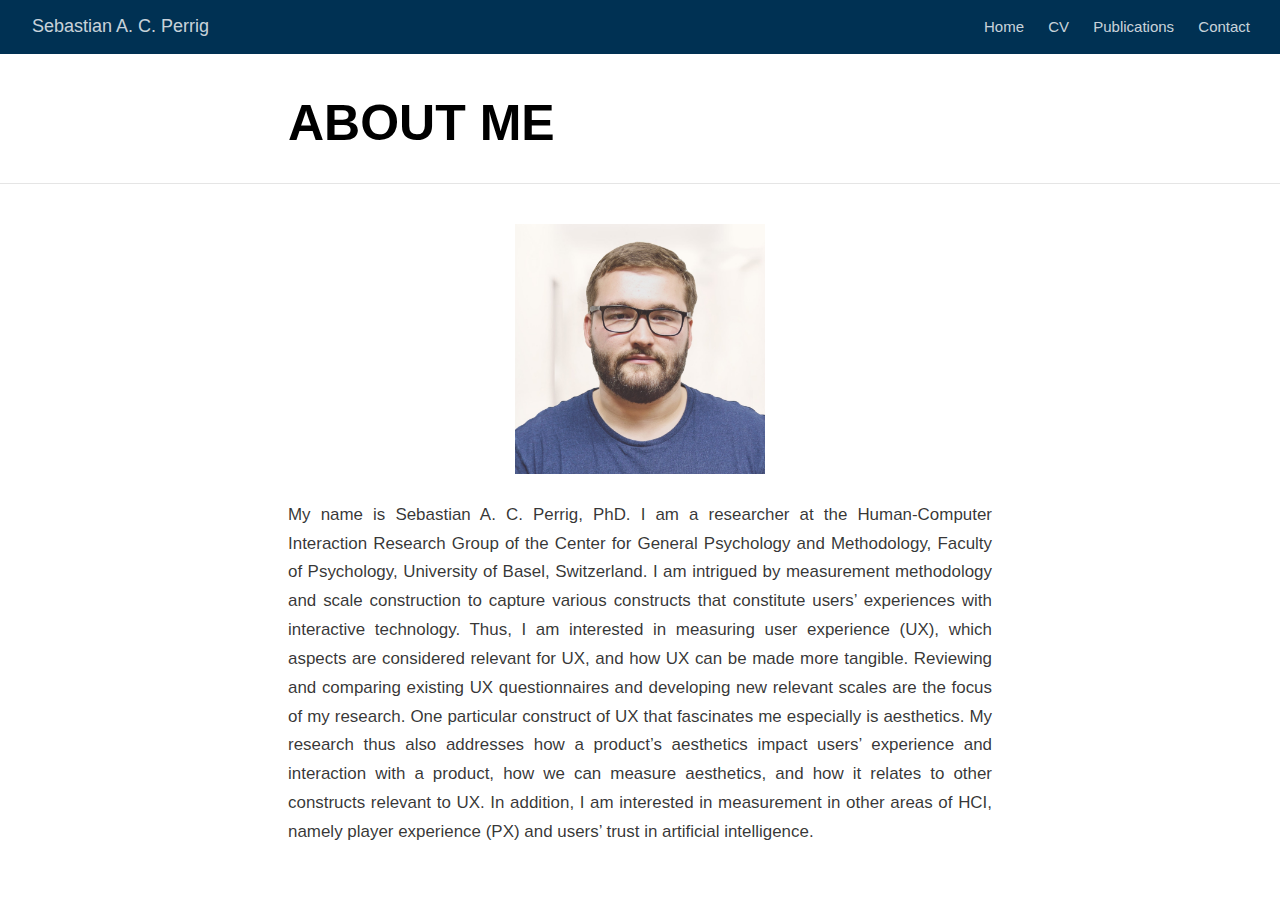
==== docs/index.html @ 0f1a35c9 "updating degree" ====
<!DOCTYPE html>

<html xmlns="http://www.w3.org/1999/xhtml" lang="" xml:lang="">

<head>
  <meta charset="utf-8"/>
  <meta name="viewport" content="width=device-width, initial-scale=1"/>
  <meta http-equiv="X-UA-Compatible" content="IE=Edge,chrome=1"/>
  <meta name="generator" content="distill" />

  <style type="text/css">
  /* Hide doc at startup (prevent jankiness while JS renders/transforms) */
  body {
    visibility: hidden;
  }
  </style>

 <!--radix_placeholder_import_source-->
 <!--/radix_placeholder_import_source-->

<style type="text/css">code{white-space: pre;}</style>
<style type="text/css" data-origin="pandoc">
pre > code.sourceCode { white-space: pre; position: relative; }
pre > code.sourceCode > span { display: inline-block; line-height: 1.25; }
pre > code.sourceCode > span:empty { height: 1.2em; }
.sourceCode { overflow: visible; }
code.sourceCode > span { color: inherit; text-decoration: inherit; }
div.sourceCode { margin: 1em 0; }
pre.sourceCode { margin: 0; }
@media screen {
div.sourceCode { overflow: auto; }
}
@media print {
pre > code.sourceCode { white-space: pre-wrap; }
pre > code.sourceCode > span { text-indent: -5em; padding-left: 5em; }
}
pre.numberSource code
  { counter-reset: source-line 0; }
pre.numberSource code > span
  { position: relative; left: -4em; counter-increment: source-line; }
pre.numberSource code > span > a:first-child::before
  { content: counter(source-line);
    position: relative; left: -1em; text-align: right; vertical-align: baseline;
    border: none; display: inline-block;
    -webkit-touch-callout: none; -webkit-user-select: none;
    -khtml-user-select: none; -moz-user-select: none;
    -ms-user-select: none; user-select: none;
    padding: 0 4px; width: 4em;
    color: #aaaaaa;
  }
pre.numberSource { margin-left: 3em; border-left: 1px solid #aaaaaa;  padding-left: 4px; }
div.sourceCode
  { color: #00769e; background-color: #f1f3f5; }
@media screen {
pre > code.sourceCode > span > a:first-child::before { text-decoration: underline; }
}
code span { color: #00769e; } /* Normal */
code span.al { color: #ad0000; } /* Alert */
code span.an { color: #5e5e5e; } /* Annotation */
code span.at { color: #657422; } /* Attribute */
code span.bn { color: #ad0000; } /* BaseN */
code span.bu { } /* BuiltIn */
code span.cf { color: #00769e; } /* ControlFlow */
code span.ch { color: #20794d; } /* Char */
code span.cn { color: #8f5902; } /* Constant */
code span.co { color: #5e5e5e; } /* Comment */
code span.cv { color: #5e5e5e; font-style: italic; } /* CommentVar */
code span.do { color: #5e5e5e; font-style: italic; } /* Documentation */
code span.dt { color: #ad0000; } /* DataType */
code span.dv { color: #ad0000; } /* DecVal */
code span.er { color: #ad0000; } /* Error */
code span.ex { } /* Extension */
code span.fl { color: #ad0000; } /* Float */
code span.fu { color: #4758ab; } /* Function */
code span.im { } /* Import */
code span.in { color: #5e5e5e; } /* Information */
code span.kw { color: #00769e; } /* Keyword */
code span.op { color: #5e5e5e; } /* Operator */
code span.ot { color: #00769e; } /* Other */
code span.pp { color: #ad0000; } /* Preprocessor */
code span.sc { color: #5e5e5e; } /* SpecialChar */
code span.ss { color: #20794d; } /* SpecialString */
code span.st { color: #20794d; } /* String */
code span.va { color: #111111; } /* Variable */
code span.vs { color: #20794d; } /* VerbatimString */
code span.wa { color: #5e5e5e; font-style: italic; } /* Warning */
</style>


  <!--radix_placeholder_meta_tags-->
  <title>Sebastian A. C. Perrig: ABOUT ME</title>




  <!--  https://developers.facebook.com/docs/sharing/webmasters#markup -->
  <meta property="og:title" content="Sebastian A. C. Perrig: ABOUT ME"/>
  <meta property="og:type" content="article"/>
  <meta property="og:locale" content="en_US"/>
  <meta property="og:site_name" content="Sebastian A. C. Perrig"/>

  <!--  https://dev.twitter.com/cards/types/summary -->
  <meta property="twitter:card" content="summary"/>
  <meta property="twitter:title" content="Sebastian A. C. Perrig: ABOUT ME"/>

  <!--/radix_placeholder_meta_tags-->
  <!--radix_placeholder_rmarkdown_metadata-->

  <script type="text/json" id="radix-rmarkdown-metadata">
  {"type":"list","attributes":{"names":{"type":"character","attributes":{},"value":["title","description","site"]}},"value":[{"type":"character","attributes":{},"value":["ABOUT ME"]},{"type":"NULL"},{"type":"character","attributes":{},"value":["distill::distill_website"]}]}
  </script>
  <!--/radix_placeholder_rmarkdown_metadata-->
  <!--radix_placeholder_navigation_in_header-->
  <meta name="distill:offset" content=""/>

  <script type="application/javascript">

    window.headroom_prevent_pin = false;

    window.document.addEventListener("DOMContentLoaded", function (event) {

      // initialize headroom for banner
      var header = $('header').get(0);
      var headerHeight = header.offsetHeight;
      var headroom = new Headroom(header, {
        tolerance: 5,
        onPin : function() {
          if (window.headroom_prevent_pin) {
            window.headroom_prevent_pin = false;
            headroom.unpin();
          }
        }
      });
      headroom.init();
      if(window.location.hash)
        headroom.unpin();
      $(header).addClass('headroom--transition');

      // offset scroll location for banner on hash change
      // (see: https://github.com/WickyNilliams/headroom.js/issues/38)
      window.addEventListener("hashchange", function(event) {
        window.scrollTo(0, window.pageYOffset - (headerHeight + 25));
      });

      // responsive menu
      $('.distill-site-header').each(function(i, val) {
        var topnav = $(this);
        var toggle = topnav.find('.nav-toggle');
        toggle.on('click', function() {
          topnav.toggleClass('responsive');
        });
      });

      // nav dropdowns
      $('.nav-dropbtn').click(function(e) {
        $(this).next('.nav-dropdown-content').toggleClass('nav-dropdown-active');
        $(this).parent().siblings('.nav-dropdown')
           .children('.nav-dropdown-content').removeClass('nav-dropdown-active');
      });
      $("body").click(function(e){
        $('.nav-dropdown-content').removeClass('nav-dropdown-active');
      });
      $(".nav-dropdown").click(function(e){
        e.stopPropagation();
      });
    });
  </script>

  <style type="text/css">

  /* Theme (user-documented overrideables for nav appearance) */

  .distill-site-nav {
    color: rgba(255, 255, 255, 0.8);
    background-color: #0F2E3D;
    font-size: 15px;
    font-weight: 300;
  }

  .distill-site-nav a {
    color: inherit;
    text-decoration: none;
  }

  .distill-site-nav a:hover {
    color: white;
  }

  @media print {
    .distill-site-nav {
      display: none;
    }
  }

  .distill-site-header {

  }

  .distill-site-footer {

  }


  /* Site Header */

  .distill-site-header {
    width: 100%;
    box-sizing: border-box;
    z-index: 3;
  }

  .distill-site-header .nav-left {
    display: inline-block;
    margin-left: 8px;
  }

  @media screen and (max-width: 768px) {
    .distill-site-header .nav-left {
      margin-left: 0;
    }
  }


  .distill-site-header .nav-right {
    float: right;
    margin-right: 8px;
  }

  .distill-site-header a,
  .distill-site-header .title {
    display: inline-block;
    text-align: center;
    padding: 14px 10px 14px 10px;
  }

  .distill-site-header .title {
    font-size: 18px;
    min-width: 150px;
  }

  .distill-site-header .logo {
    padding: 0;
  }

  .distill-site-header .logo img {
    display: none;
    max-height: 20px;
    width: auto;
    margin-bottom: -4px;
  }

  .distill-site-header .nav-image img {
    max-height: 18px;
    width: auto;
    display: inline-block;
    margin-bottom: -3px;
  }



  @media screen and (min-width: 1000px) {
    .distill-site-header .logo img {
      display: inline-block;
    }
    .distill-site-header .nav-left {
      margin-left: 20px;
    }
    .distill-site-header .nav-right {
      margin-right: 20px;
    }
    .distill-site-header .title {
      padding-left: 12px;
    }
  }


  .distill-site-header .nav-toggle {
    display: none;
  }

  .nav-dropdown {
    display: inline-block;
    position: relative;
  }

  .nav-dropdown .nav-dropbtn {
    border: none;
    outline: none;
    color: rgba(255, 255, 255, 0.8);
    padding: 16px 10px;
    background-color: transparent;
    font-family: inherit;
    font-size: inherit;
    font-weight: inherit;
    margin: 0;
    margin-top: 1px;
    z-index: 2;
  }

  .nav-dropdown-content {
    display: none;
    position: absolute;
    background-color: white;
    min-width: 200px;
    border: 1px solid rgba(0,0,0,0.15);
    border-radius: 4px;
    box-shadow: 0px 8px 16px 0px rgba(0,0,0,0.1);
    z-index: 1;
    margin-top: 2px;
    white-space: nowrap;
    padding-top: 4px;
    padding-bottom: 4px;
  }

  .nav-dropdown-content hr {
    margin-top: 4px;
    margin-bottom: 4px;
    border: none;
    border-bottom: 1px solid rgba(0, 0, 0, 0.1);
  }

  .nav-dropdown-active {
    display: block;
  }

  .nav-dropdown-content a, .nav-dropdown-content .nav-dropdown-header {
    color: black;
    padding: 6px 24px;
    text-decoration: none;
    display: block;
    text-align: left;
  }

  .nav-dropdown-content .nav-dropdown-header {
    display: block;
    padding: 5px 24px;
    padding-bottom: 0;
    text-transform: uppercase;
    font-size: 14px;
    color: #999999;
    white-space: nowrap;
  }

  .nav-dropdown:hover .nav-dropbtn {
    color: white;
  }

  .nav-dropdown-content a:hover {
    background-color: #ddd;
    color: black;
  }

  .nav-right .nav-dropdown-content {
    margin-left: -45%;
    right: 0;
  }

  @media screen and (max-width: 768px) {
    .distill-site-header a, .distill-site-header .nav-dropdown  {display: none;}
    .distill-site-header a.nav-toggle {
      float: right;
      display: block;
    }
    .distill-site-header .title {
      margin-left: 0;
    }
    .distill-site-header .nav-right {
      margin-right: 0;
    }
    .distill-site-header {
      overflow: hidden;
    }
    .nav-right .nav-dropdown-content {
      margin-left: 0;
    }
  }


  @media screen and (max-width: 768px) {
    .distill-site-header.responsive {position: relative; min-height: 500px; }
    .distill-site-header.responsive a.nav-toggle {
      position: absolute;
      right: 0;
      top: 0;
    }
    .distill-site-header.responsive a,
    .distill-site-header.responsive .nav-dropdown {
      display: block;
      text-align: left;
    }
    .distill-site-header.responsive .nav-left,
    .distill-site-header.responsive .nav-right {
      width: 100%;
    }
    .distill-site-header.responsive .nav-dropdown {float: none;}
    .distill-site-header.responsive .nav-dropdown-content {position: relative;}
    .distill-site-header.responsive .nav-dropdown .nav-dropbtn {
      display: block;
      width: 100%;
      text-align: left;
    }
  }

  /* Site Footer */

  .distill-site-footer {
    width: 100%;
    overflow: hidden;
    box-sizing: border-box;
    z-index: 3;
    margin-top: 30px;
    padding-top: 30px;
    padding-bottom: 30px;
    text-align: center;
  }

  /* Headroom */

  d-title {
    padding-top: 6rem;
  }

  @media print {
    d-title {
      padding-top: 4rem;
    }
  }

  .headroom {
    z-index: 1000;
    position: fixed;
    top: 0;
    left: 0;
    right: 0;
  }

  .headroom--transition {
    transition: all .4s ease-in-out;
  }

  .headroom--unpinned {
    top: -100px;
  }

  .headroom--pinned {
    top: 0;
  }

  /* adjust viewport for navbar height */
  /* helps vertically center bootstrap (non-distill) content */
  .min-vh-100 {
    min-height: calc(100vh - 100px) !important;
  }

  </style>

  <script src="site_libs/jquery-3.6.0/jquery-3.6.0.min.js"></script>
  <link href="site_libs/font-awesome-6.4.2/css/all.min.css" rel="stylesheet"/>
  <link href="site_libs/font-awesome-6.4.2/css/v4-shims.min.css" rel="stylesheet"/>
  <script src="site_libs/headroom-0.9.4/headroom.min.js"></script>
  <script src="site_libs/autocomplete-0.37.1/autocomplete.min.js"></script>
  <script src="site_libs/fuse-6.4.1/fuse.min.js"></script>

  <script type="application/javascript">

  function getMeta(metaName) {
    var metas = document.getElementsByTagName('meta');
    for (let i = 0; i < metas.length; i++) {
      if (metas[i].getAttribute('name') === metaName) {
        return metas[i].getAttribute('content');
      }
    }
    return '';
  }

  function offsetURL(url) {
    var offset = getMeta('distill:offset');
    return offset ? offset + '/' + url : url;
  }

  function createFuseIndex() {

    // create fuse index
    var options = {
      keys: [
        { name: 'title', weight: 20 },
        { name: 'categories', weight: 15 },
        { name: 'description', weight: 10 },
        { name: 'contents', weight: 5 },
      ],
      ignoreLocation: true,
      threshold: 0
    };
    var fuse = new window.Fuse([], options);

    // fetch the main search.json
    return fetch(offsetURL('search.json'))
      .then(function(response) {
        if (response.status == 200) {
          return response.json().then(function(json) {
            // index main articles
            json.articles.forEach(function(article) {
              fuse.add(article);
            });
            // download collections and index their articles
            return Promise.all(json.collections.map(function(collection) {
              return fetch(offsetURL(collection)).then(function(response) {
                if (response.status === 200) {
                  return response.json().then(function(articles) {
                    articles.forEach(function(article) {
                      fuse.add(article);
                    });
                  })
                } else {
                  return Promise.reject(
                    new Error('Unexpected status from search index request: ' +
                              response.status)
                  );
                }
              });
            })).then(function() {
              return fuse;
            });
          });

        } else {
          return Promise.reject(
            new Error('Unexpected status from search index request: ' +
                        response.status)
          );
        }
      });
  }

  window.document.addEventListener("DOMContentLoaded", function (event) {

    // get search element (bail if we don't have one)
    var searchEl = window.document.getElementById('distill-search');
    if (!searchEl)
      return;

    createFuseIndex()
      .then(function(fuse) {

        // make search box visible
        searchEl.classList.remove('hidden');

        // initialize autocomplete
        var options = {
          autoselect: true,
          hint: false,
          minLength: 2,
        };
        window.autocomplete(searchEl, options, [{
          source: function(query, callback) {
            const searchOptions = {
              isCaseSensitive: false,
              shouldSort: true,
              minMatchCharLength: 2,
              limit: 10,
            };
            var results = fuse.search(query, searchOptions);
            callback(results
              .map(function(result) { return result.item; })
            );
          },
          templates: {
            suggestion: function(suggestion) {
              var img = suggestion.preview && Object.keys(suggestion.preview).length > 0
                ? `<img src="${offsetURL(suggestion.preview)}"</img>`
                : '';
              var html = `
                <div class="search-item">
                  <h3>${suggestion.title}</h3>
                  <div class="search-item-description">
                    ${suggestion.description || ''}
                  </div>
                  <div class="search-item-preview">
                    ${img}
                  </div>
                </div>
              `;
              return html;
            }
          }
        }]).on('autocomplete:selected', function(event, suggestion) {
          window.location.href = offsetURL(suggestion.path);
        });
        // remove inline display style on autocompleter (we want to
        // manage responsive display via css)
        $('.algolia-autocomplete').css("display", "");
      })
      .catch(function(error) {
        console.log(error);
      });

  });

  </script>

  <style type="text/css">

  .nav-search {
    font-size: x-small;
  }

  /* Algolioa Autocomplete */

  .algolia-autocomplete {
    display: inline-block;
    margin-left: 10px;
    vertical-align: sub;
    background-color: white;
    color: black;
    padding: 6px;
    padding-top: 8px;
    padding-bottom: 0;
    border-radius: 6px;
    border: 1px #0F2E3D solid;
    width: 180px;
  }


  @media screen and (max-width: 768px) {
    .distill-site-nav .algolia-autocomplete {
      display: none;
      visibility: hidden;
    }
    .distill-site-nav.responsive .algolia-autocomplete {
      display: inline-block;
      visibility: visible;
    }
    .distill-site-nav.responsive .algolia-autocomplete .aa-dropdown-menu {
      margin-left: 0;
      width: 400px;
      max-height: 400px;
    }
  }

  .algolia-autocomplete .aa-input, .algolia-autocomplete .aa-hint {
    width: 90%;
    outline: none;
    border: none;
  }

  .algolia-autocomplete .aa-hint {
    color: #999;
  }
  .algolia-autocomplete .aa-dropdown-menu {
    width: 550px;
    max-height: 70vh;
    overflow-x: visible;
    overflow-y: scroll;
    padding: 5px;
    margin-top: 3px;
    margin-left: -150px;
    background-color: #fff;
    border-radius: 5px;
    border: 1px solid #999;
    border-top: none;
  }

  .algolia-autocomplete .aa-dropdown-menu .aa-suggestion {
    cursor: pointer;
    padding: 5px 4px;
    border-bottom: 1px solid #eee;
  }

  .algolia-autocomplete .aa-dropdown-menu .aa-suggestion:last-of-type {
    border-bottom: none;
    margin-bottom: 2px;
  }

  .algolia-autocomplete .aa-dropdown-menu .aa-suggestion .search-item {
    overflow: hidden;
    font-size: 0.8em;
    line-height: 1.4em;
  }

  .algolia-autocomplete .aa-dropdown-menu .aa-suggestion .search-item h3 {
    font-size: 1rem;
    margin-block-start: 0;
    margin-block-end: 5px;
  }

  .algolia-autocomplete .aa-dropdown-menu .aa-suggestion .search-item-description {
    display: inline-block;
    overflow: hidden;
    height: 2.8em;
    width: 80%;
    margin-right: 4%;
  }

  .algolia-autocomplete .aa-dropdown-menu .aa-suggestion .search-item-preview {
    display: inline-block;
    width: 15%;
  }

  .algolia-autocomplete .aa-dropdown-menu .aa-suggestion .search-item-preview img {
    height: 3em;
    width: auto;
    display: none;
  }

  .algolia-autocomplete .aa-dropdown-menu .aa-suggestion .search-item-preview img[src] {
    display: initial;
  }

  .algolia-autocomplete .aa-dropdown-menu .aa-suggestion.aa-cursor {
    background-color: #eee;
  }
  .algolia-autocomplete .aa-dropdown-menu .aa-suggestion em {
    font-weight: bold;
    font-style: normal;
  }

  </style>


  <!--/radix_placeholder_navigation_in_header-->
  <!--radix_placeholder_distill-->

  <style type="text/css">

  body {
    background-color: white;
  }

  .pandoc-table {
    width: 100%;
  }

  .pandoc-table>caption {
    margin-bottom: 10px;
  }

  .pandoc-table th:not([align]) {
    text-align: left;
  }

  .pagedtable-footer {
    font-size: 15px;
  }

  d-byline .byline {
    grid-template-columns: 2fr 2fr;
  }

  d-byline .byline h3 {
    margin-block-start: 1.5em;
  }

  d-byline .byline .authors-affiliations h3 {
    margin-block-start: 0.5em;
  }

  .authors-affiliations .orcid-id {
    width: 16px;
    height:16px;
    margin-left: 4px;
    margin-right: 4px;
    vertical-align: middle;
    padding-bottom: 2px;
  }

  d-title .dt-tags {
    margin-top: 1em;
    grid-column: text;
  }

  .dt-tags .dt-tag {
    text-decoration: none;
    display: inline-block;
    color: rgba(0,0,0,0.6);
    padding: 0em 0.4em;
    margin-right: 0.5em;
    margin-bottom: 0.4em;
    font-size: 70%;
    border: 1px solid rgba(0,0,0,0.2);
    border-radius: 3px;
    text-transform: uppercase;
    font-weight: 500;
  }

  d-article table.gt_table td,
  d-article table.gt_table th {
    border-bottom: none;
    font-size: 100%;
  }

  .html-widget {
    margin-bottom: 2.0em;
  }

  .l-screen-inset {
    padding-right: 16px;
  }

  .l-screen .caption {
    margin-left: 10px;
  }

  .shaded {
    background: rgb(247, 247, 247);
    padding-top: 20px;
    padding-bottom: 20px;
    border-top: 1px solid rgba(0, 0, 0, 0.1);
    border-bottom: 1px solid rgba(0, 0, 0, 0.1);
  }

  .shaded .html-widget {
    margin-bottom: 0;
    border: 1px solid rgba(0, 0, 0, 0.1);
  }

  .shaded .shaded-content {
    background: white;
  }

  .text-output {
    margin-top: 0;
    line-height: 1.5em;
  }

  .hidden {
    display: none !important;
  }

  hr.section-separator {
    border: none;
    border-top: 1px solid rgba(0, 0, 0, 0.1);
    margin: 0px;
  }


  d-byline {
    border-top: none;
  }

  d-article {
    padding-top: 2.5rem;
    padding-bottom: 30px;
    border-top: none;
  }

  d-appendix {
    padding-top: 30px;
  }

  d-article>p>img {
    width: 100%;
  }

  d-article h2 {
    margin: 1rem 0 1.5rem 0;
  }

  d-article h3 {
    margin-top: 1.5rem;
  }

  d-article iframe {
    border: 1px solid rgba(0, 0, 0, 0.1);
    margin-bottom: 2.0em;
    width: 100%;
  }

  /* Tweak code blocks */

  d-article div.sourceCode code,
  d-article pre code {
    font-family: Consolas, Monaco, 'Andale Mono', 'Ubuntu Mono', monospace;
  }

  d-article pre,
  d-article div.sourceCode,
  d-article div.sourceCode pre {
    overflow: auto;
  }

  d-article div.sourceCode {
    background-color: white;
  }

  d-article div.sourceCode pre {
    padding-left: 10px;
    font-size: 12px;
    border-left: 2px solid rgba(0,0,0,0.1);
  }

  d-article pre {
    font-size: 12px;
    color: black;
    background: none;
    margin-top: 0;
    text-align: left;
    white-space: pre;
    word-spacing: normal;
    word-break: normal;
    word-wrap: normal;
    line-height: 1.5;

    -moz-tab-size: 4;
    -o-tab-size: 4;
    tab-size: 4;

    -webkit-hyphens: none;
    -moz-hyphens: none;
    -ms-hyphens: none;
    hyphens: none;
  }

  d-article pre a {
    border-bottom: none;
  }

  d-article pre a:hover {
    border-bottom: none;
    text-decoration: underline;
  }

  d-article details {
    grid-column: text;
    margin-bottom: 0.8em;
  }

  @media(min-width: 768px) {

  d-article pre,
  d-article div.sourceCode,
  d-article div.sourceCode pre {
    overflow: visible !important;
  }

  d-article div.sourceCode pre {
    padding-left: 18px;
    font-size: 14px;
  }

  /* tweak for Pandoc numbered line within distill */
  d-article pre.numberSource code > span {
      left: -2em;
  }

  d-article pre {
    font-size: 14px;
  }

  }

  figure img.external {
    background: white;
    border: 1px solid rgba(0, 0, 0, 0.1);
    box-shadow: 0 1px 8px rgba(0, 0, 0, 0.1);
    padding: 18px;
    box-sizing: border-box;
  }

  /* CSS for d-contents */

  .d-contents {
    grid-column: text;
    color: rgba(0,0,0,0.8);
    font-size: 0.9em;
    padding-bottom: 1em;
    margin-bottom: 1em;
    padding-bottom: 0.5em;
    margin-bottom: 1em;
    padding-left: 0.25em;
    justify-self: start;
  }

  @media(min-width: 1000px) {
    .d-contents.d-contents-float {
      height: 0;
      grid-column-start: 1;
      grid-column-end: 4;
      justify-self: center;
      padding-right: 3em;
      padding-left: 2em;
    }
  }

  .d-contents nav h3 {
    font-size: 18px;
    margin-top: 0;
    margin-bottom: 1em;
  }

  .d-contents li {
    list-style-type: none
  }

  .d-contents nav > ul {
    padding-left: 0;
  }

  .d-contents ul {
    padding-left: 1em
  }

  .d-contents nav ul li {
    margin-top: 0.6em;
    margin-bottom: 0.2em;
  }

  .d-contents nav a {
    font-size: 13px;
    border-bottom: none;
    text-decoration: none
    color: rgba(0, 0, 0, 0.8);
  }

  .d-contents nav a:hover {
    text-decoration: underline solid rgba(0, 0, 0, 0.6)
  }

  .d-contents nav > ul > li > a {
    font-weight: 600;
  }

  .d-contents nav > ul > li > ul {
    font-weight: inherit;
  }

  .d-contents nav > ul > li > ul > li {
    margin-top: 0.2em;
  }


  .d-contents nav ul {
    margin-top: 0;
    margin-bottom: 0.25em;
  }

  .d-article-with-toc h2:nth-child(2) {
    margin-top: 0;
  }


  /* Figure */

  .figure {
    position: relative;
    margin-bottom: 2.5em;
    margin-top: 1.5em;
  }

  .figure .caption {
    color: rgba(0, 0, 0, 0.6);
    font-size: 12px;
    line-height: 1.5em;
  }

  .figure img.external {
    background: white;
    border: 1px solid rgba(0, 0, 0, 0.1);
    box-shadow: 0 1px 8px rgba(0, 0, 0, 0.1);
    padding: 18px;
    box-sizing: border-box;
  }

  .figure .caption a {
    color: rgba(0, 0, 0, 0.6);
  }

  .figure .caption b,
  .figure .caption strong, {
    font-weight: 600;
    color: rgba(0, 0, 0, 1.0);
  }

  /* Citations */

  d-article .citation {
    color: inherit;
    cursor: inherit;
  }

  div.hanging-indent{
    margin-left: 1em; text-indent: -1em;
  }

  /* Citation hover box */

  .tippy-box[data-theme~=light-border] {
    background-color: rgba(250, 250, 250, 0.95);
  }

  .tippy-content > p {
    margin-bottom: 0;
    padding: 2px;
  }


  /* Tweak 1000px media break to show more text */

  @media(min-width: 1000px) {
    .base-grid,
    distill-header,
    d-title,
    d-abstract,
    d-article,
    d-appendix,
    distill-appendix,
    d-byline,
    d-footnote-list,
    d-citation-list,
    distill-footer {
      grid-template-columns: [screen-start] 1fr [page-start kicker-start] 80px [middle-start] 50px [text-start kicker-end] 65px 65px 65px 65px 65px 65px 65px 65px [text-end gutter-start] 65px [middle-end] 65px [page-end gutter-end] 1fr [screen-end];
      grid-column-gap: 16px;
    }

    .grid {
      grid-column-gap: 16px;
    }

    d-article {
      font-size: 1.06rem;
      line-height: 1.7em;
    }
    figure .caption, .figure .caption, figure figcaption {
      font-size: 13px;
    }
  }

  @media(min-width: 1180px) {
    .base-grid,
    distill-header,
    d-title,
    d-abstract,
    d-article,
    d-appendix,
    distill-appendix,
    d-byline,
    d-footnote-list,
    d-citation-list,
    distill-footer {
      grid-template-columns: [screen-start] 1fr [page-start kicker-start] 60px [middle-start] 60px [text-start kicker-end] 60px 60px 60px 60px 60px 60px 60px 60px [text-end gutter-start] 60px [middle-end] 60px [page-end gutter-end] 1fr [screen-end];
      grid-column-gap: 32px;
    }

    .grid {
      grid-column-gap: 32px;
    }
  }


  /* Get the citation styles for the appendix (not auto-injected on render since
     we do our own rendering of the citation appendix) */

  d-appendix .citation-appendix,
  .d-appendix .citation-appendix {
    font-size: 11px;
    line-height: 15px;
    border-left: 1px solid rgba(0, 0, 0, 0.1);
    padding-left: 18px;
    border: 1px solid rgba(0,0,0,0.1);
    background: rgba(0, 0, 0, 0.02);
    padding: 10px 18px;
    border-radius: 3px;
    color: rgba(150, 150, 150, 1);
    overflow: hidden;
    margin-top: -12px;
    white-space: pre-wrap;
    word-wrap: break-word;
  }

  /* Include appendix styles here so they can be overridden */

  d-appendix {
    contain: layout style;
    font-size: 0.8em;
    line-height: 1.7em;
    margin-top: 60px;
    margin-bottom: 0;
    border-top: 1px solid rgba(0, 0, 0, 0.1);
    color: rgba(0,0,0,0.5);
    padding-top: 60px;
    padding-bottom: 48px;
  }

  d-appendix h3 {
    grid-column: page-start / text-start;
    font-size: 15px;
    font-weight: 500;
    margin-top: 1em;
    margin-bottom: 0;
    color: rgba(0,0,0,0.65);
  }

  d-appendix h3 + * {
    margin-top: 1em;
  }

  d-appendix ol {
    padding: 0 0 0 15px;
  }

  @media (min-width: 768px) {
    d-appendix ol {
      padding: 0 0 0 30px;
      margin-left: -30px;
    }
  }

  d-appendix li {
    margin-bottom: 1em;
  }

  d-appendix a {
    color: rgba(0, 0, 0, 0.6);
  }

  d-appendix > * {
    grid-column: text;
  }

  d-appendix > d-footnote-list,
  d-appendix > d-citation-list,
  d-appendix > distill-appendix {
    grid-column: screen;
  }

  /* Include footnote styles here so they can be overridden */

  d-footnote-list {
    contain: layout style;
  }

  d-footnote-list > * {
    grid-column: text;
  }

  d-footnote-list a.footnote-backlink {
    color: rgba(0,0,0,0.3);
    padding-left: 0.5em;
  }



  /* Anchor.js */

  .anchorjs-link {
    /*transition: all .25s linear; */
    text-decoration: none;
    border-bottom: none;
  }
  *:hover > .anchorjs-link {
    margin-left: -1.125em !important;
    text-decoration: none;
    border-bottom: none;
  }

  /* Social footer */

  .social_footer {
    margin-top: 30px;
    margin-bottom: 0;
    color: rgba(0,0,0,0.67);
  }

  .disqus-comments {
    margin-right: 30px;
  }

  .disqus-comment-count {
    border-bottom: 1px solid rgba(0, 0, 0, 0.4);
    cursor: pointer;
  }

  #disqus_thread {
    margin-top: 30px;
  }

  .article-sharing a {
    border-bottom: none;
    margin-right: 8px;
  }

  .article-sharing a:hover {
    border-bottom: none;
  }

  .sidebar-section.subscribe {
    font-size: 12px;
    line-height: 1.6em;
  }

  .subscribe p {
    margin-bottom: 0.5em;
  }


  .article-footer .subscribe {
    font-size: 15px;
    margin-top: 45px;
  }


  .sidebar-section.custom {
    font-size: 12px;
    line-height: 1.6em;
  }

  .custom p {
    margin-bottom: 0.5em;
  }

  /* Styles for listing layout (hide title) */
  .layout-listing d-title, .layout-listing .d-title {
    display: none;
  }

  /* Styles for posts lists (not auto-injected) */


  .posts-with-sidebar {
    padding-left: 45px;
    padding-right: 45px;
  }

  .posts-list .description h2,
  .posts-list .description p {
    font-family: -apple-system, BlinkMacSystemFont, "Segoe UI", Roboto, Oxygen, Ubuntu, Cantarell, "Fira Sans", "Droid Sans", "Helvetica Neue", Arial, sans-serif;
  }

  .posts-list .description h2 {
    font-weight: 700;
    border-bottom: none;
    padding-bottom: 0;
  }

  .posts-list h2.post-tag {
    border-bottom: 1px solid rgba(0, 0, 0, 0.2);
    padding-bottom: 12px;
  }
  .posts-list {
    margin-top: 60px;
    margin-bottom: 24px;
  }

  .posts-list .post-preview {
    text-decoration: none;
    overflow: hidden;
    display: block;
    border-bottom: 1px solid rgba(0, 0, 0, 0.1);
    padding: 24px 0;
  }

  .post-preview-last {
    border-bottom: none !important;
  }

  .posts-list .posts-list-caption {
    grid-column: screen;
    font-weight: 400;
  }

  .posts-list .post-preview h2 {
    margin: 0 0 6px 0;
    line-height: 1.2em;
    font-style: normal;
    font-size: 24px;
  }

  .posts-list .post-preview p {
    margin: 0 0 12px 0;
    line-height: 1.4em;
    font-size: 16px;
  }

  .posts-list .post-preview .thumbnail {
    box-sizing: border-box;
    margin-bottom: 24px;
    position: relative;
    max-width: 500px;
  }
  .posts-list .post-preview img {
    width: 100%;
    display: block;
  }

  .posts-list .metadata {
    font-size: 12px;
    line-height: 1.4em;
    margin-bottom: 18px;
  }

  .posts-list .metadata > * {
    display: inline-block;
  }

  .posts-list .metadata .publishedDate {
    margin-right: 2em;
  }

  .posts-list .metadata .dt-authors {
    display: block;
    margin-top: 0.3em;
    margin-right: 2em;
  }

  .posts-list .dt-tags {
    display: block;
    line-height: 1em;
  }

  .posts-list .dt-tags .dt-tag {
    display: inline-block;
    color: rgba(0,0,0,0.6);
    padding: 0.3em 0.4em;
    margin-right: 0.2em;
    margin-bottom: 0.4em;
    font-size: 60%;
    border: 1px solid rgba(0,0,0,0.2);
    border-radius: 3px;
    text-transform: uppercase;
    font-weight: 500;
  }

  .posts-list img {
    opacity: 1;
  }

  .posts-list img[data-src] {
    opacity: 0;
  }

  .posts-more {
    clear: both;
  }


  .posts-sidebar {
    font-size: 16px;
  }

  .posts-sidebar h3 {
    font-size: 16px;
    margin-top: 0;
    margin-bottom: 0.5em;
    font-weight: 400;
    text-transform: uppercase;
  }

  .sidebar-section {
    margin-bottom: 30px;
  }

  .categories ul {
    list-style-type: none;
    margin: 0;
    padding: 0;
  }

  .categories li {
    color: rgba(0, 0, 0, 0.8);
    margin-bottom: 0;
  }

  .categories li>a {
    border-bottom: none;
  }

  .categories li>a:hover {
    border-bottom: 1px solid rgba(0, 0, 0, 0.4);
  }

  .categories .active {
    font-weight: 600;
  }

  .categories .category-count {
    color: rgba(0, 0, 0, 0.4);
  }


  @media(min-width: 768px) {
    .posts-list .post-preview h2 {
      font-size: 26px;
    }
    .posts-list .post-preview .thumbnail {
      float: right;
      width: 30%;
      margin-bottom: 0;
    }
    .posts-list .post-preview .description {
      float: left;
      width: 45%;
    }
    .posts-list .post-preview .metadata {
      float: left;
      width: 20%;
      margin-top: 8px;
    }
    .posts-list .post-preview p {
      margin: 0 0 12px 0;
      line-height: 1.5em;
      font-size: 16px;
    }
    .posts-with-sidebar .posts-list {
      float: left;
      width: 75%;
    }
    .posts-with-sidebar .posts-sidebar {
      float: right;
      width: 20%;
      margin-top: 60px;
      padding-top: 24px;
      padding-bottom: 24px;
    }
  }


  /* Improve display for browsers without grid (IE/Edge <= 15) */

  .downlevel {
    line-height: 1.6em;
    font-family: -apple-system, BlinkMacSystemFont, "Segoe UI", Roboto, Oxygen, Ubuntu, Cantarell, "Fira Sans", "Droid Sans", "Helvetica Neue", Arial, sans-serif;
    margin: 0;
  }

  .downlevel .d-title {
    padding-top: 6rem;
    padding-bottom: 1.5rem;
  }

  .downlevel .d-title h1 {
    font-size: 50px;
    font-weight: 700;
    line-height: 1.1em;
    margin: 0 0 0.5rem;
  }

  .downlevel .d-title p {
    font-weight: 300;
    font-size: 1.2rem;
    line-height: 1.55em;
    margin-top: 0;
  }

  .downlevel .d-byline {
    padding-top: 0.8em;
    padding-bottom: 0.8em;
    font-size: 0.8rem;
    line-height: 1.8em;
  }

  .downlevel .section-separator {
    border: none;
    border-top: 1px solid rgba(0, 0, 0, 0.1);
  }

  .downlevel .d-article {
    font-size: 1.06rem;
    line-height: 1.7em;
    padding-top: 1rem;
    padding-bottom: 2rem;
  }


  .downlevel .d-appendix {
    padding-left: 0;
    padding-right: 0;
    max-width: none;
    font-size: 0.8em;
    line-height: 1.7em;
    margin-bottom: 0;
    color: rgba(0,0,0,0.5);
    padding-top: 40px;
    padding-bottom: 48px;
  }

  .downlevel .footnotes ol {
    padding-left: 13px;
  }

  .downlevel .base-grid,
  .downlevel .distill-header,
  .downlevel .d-title,
  .downlevel .d-abstract,
  .downlevel .d-article,
  .downlevel .d-appendix,
  .downlevel .distill-appendix,
  .downlevel .d-byline,
  .downlevel .d-footnote-list,
  .downlevel .d-citation-list,
  .downlevel .distill-footer,
  .downlevel .appendix-bottom,
  .downlevel .posts-container {
    padding-left: 40px;
    padding-right: 40px;
  }

  @media(min-width: 768px) {
    .downlevel .base-grid,
    .downlevel .distill-header,
    .downlevel .d-title,
    .downlevel .d-abstract,
    .downlevel .d-article,
    .downlevel .d-appendix,
    .downlevel .distill-appendix,
    .downlevel .d-byline,
    .downlevel .d-footnote-list,
    .downlevel .d-citation-list,
    .downlevel .distill-footer,
    .downlevel .appendix-bottom,
    .downlevel .posts-container {
    padding-left: 150px;
    padding-right: 150px;
    max-width: 900px;
  }
  }

  .downlevel pre code {
    display: block;
    border-left: 2px solid rgba(0, 0, 0, .1);
    padding: 0 0 0 20px;
    font-size: 14px;
  }

  .downlevel code, .downlevel pre {
    color: black;
    background: none;
    font-family: Consolas, Monaco, 'Andale Mono', 'Ubuntu Mono', monospace;
    text-align: left;
    white-space: pre;
    word-spacing: normal;
    word-break: normal;
    word-wrap: normal;
    line-height: 1.5;

    -moz-tab-size: 4;
    -o-tab-size: 4;
    tab-size: 4;

    -webkit-hyphens: none;
    -moz-hyphens: none;
    -ms-hyphens: none;
    hyphens: none;
  }

  .downlevel .posts-list .post-preview {
    color: inherit;
  }



  </style>

  <script type="application/javascript">

  function is_downlevel_browser() {
    if (bowser.isUnsupportedBrowser({ msie: "12", msedge: "16"},
                                   window.navigator.userAgent)) {
      return true;
    } else {
      return window.load_distill_framework === undefined;
    }
  }

  // show body when load is complete
  function on_load_complete() {

    // add anchors
    if (window.anchors) {
      window.anchors.options.placement = 'left';
      window.anchors.add('d-article > h2, d-article > h3, d-article > h4, d-article > h5');
    }


    // set body to visible
    document.body.style.visibility = 'visible';

    // force redraw for leaflet widgets
    if (window.HTMLWidgets) {
      var maps = window.HTMLWidgets.findAll(".leaflet");
      $.each(maps, function(i, el) {
        var map = this.getMap();
        map.invalidateSize();
        map.eachLayer(function(layer) {
          if (layer instanceof L.TileLayer)
            layer.redraw();
        });
      });
    }

    // trigger 'shown' so htmlwidgets resize
    $('d-article').trigger('shown');
  }

  function init_distill() {

    init_common();

    // create front matter
    var front_matter = $('<d-front-matter></d-front-matter>');
    $('#distill-front-matter').wrap(front_matter);

    // create d-title
    $('.d-title').changeElementType('d-title');

    // separator
    var separator = '<hr class="section-separator" style="clear: both"/>';
    // prepend separator above appendix
    $('.d-byline').before(separator);
    $('.d-article').before(separator);

    // create d-byline
    var byline = $('<d-byline></d-byline>');
    $('.d-byline').replaceWith(byline);

    // create d-article
    var article = $('<d-article></d-article>');
    $('.d-article').wrap(article).children().unwrap();

    // move posts container into article
    $('.posts-container').appendTo($('d-article'));

    // create d-appendix
    $('.d-appendix').changeElementType('d-appendix');

    // flag indicating that we have appendix items
    var appendix = $('.appendix-bottom').children('h3').length > 0;

    // replace footnotes with <d-footnote>
    $('.footnote-ref').each(function(i, val) {
      appendix = true;
      var href = $(this).attr('href');
      var id = href.replace('#', '');
      var fn = $('#' + id);
      var fn_p = $('#' + id + '>p');
      fn_p.find('.footnote-back').remove();
      var text = fn_p.html();
      var dtfn = $('<d-footnote></d-footnote>');
      dtfn.html(text);
      $(this).replaceWith(dtfn);
    });
    // remove footnotes
    $('.footnotes').remove();

    // move refs into #references-listing
    $('#references-listing').replaceWith($('#refs'));

    $('h1.appendix, h2.appendix').each(function(i, val) {
      $(this).changeElementType('h3');
    });
    $('h3.appendix').each(function(i, val) {
      var id = $(this).attr('id');
      $('.d-contents a[href="#' + id + '"]').parent().remove();
      appendix = true;
      $(this).nextUntil($('h1, h2, h3')).addBack().appendTo($('d-appendix'));
    });

    // show d-appendix if we have appendix content
    $("d-appendix").css('display', appendix ? 'grid' : 'none');

    // localize layout chunks to just output
    $('.layout-chunk').each(function(i, val) {

      // capture layout
      var layout = $(this).attr('data-layout');

      // apply layout to markdown level block elements
      var elements = $(this).children().not('details, div.sourceCode, pre, script');
      elements.each(function(i, el) {
        var layout_div = $('<div class="' + layout + '"></div>');
        if (layout_div.hasClass('shaded')) {
          var shaded_content = $('<div class="shaded-content"></div>');
          $(this).wrap(shaded_content);
          $(this).parent().wrap(layout_div);
        } else {
          $(this).wrap(layout_div);
        }
      });


      // unwrap the layout-chunk div
      $(this).children().unwrap();
    });

    // remove code block used to force  highlighting css
    $('.distill-force-highlighting-css').parent().remove();

    // remove empty line numbers inserted by pandoc when using a
    // custom syntax highlighting theme, except when numbering line
    // in code chunk
    $('pre:not(.numberLines) code.sourceCode a:empty').remove();

    // load distill framework
    load_distill_framework();

    // wait for window.distillRunlevel == 4 to do post processing
    function distill_post_process() {

      if (!window.distillRunlevel || window.distillRunlevel < 4)
        return;

      // hide author/affiliations entirely if we have no authors
      var front_matter = JSON.parse($("#distill-front-matter").html());
      var have_authors = front_matter.authors && front_matter.authors.length > 0;
      if (!have_authors)
        $('d-byline').addClass('hidden');

      // article with toc class
      $('.d-contents').parent().addClass('d-article-with-toc');

      // strip links that point to #
      $('.authors-affiliations').find('a[href="#"]').removeAttr('href');

      // add orcid ids
      $('.authors-affiliations').find('.author').each(function(i, el) {
        var orcid_id = front_matter.authors[i].orcidID;
        var author_name = front_matter.authors[i].author
        if (orcid_id) {
          var a = $('<a></a>');
          a.attr('href', 'https://orcid.org/' + orcid_id);
          var img = $('<img></img>');
          img.addClass('orcid-id');
          img.attr('alt', author_name ? 'ORCID ID for ' + author_name : 'ORCID ID');
          img.attr('src','[data-uri]');
          a.append(img);
          $(this).append(a);
        }
      });

      // hide elements of author/affiliations grid that have no value
      function hide_byline_column(caption) {
        $('d-byline').find('h3:contains("' + caption + '")').parent().css('visibility', 'hidden');
      }

      // affiliations
      var have_affiliations = false;
      for (var i = 0; i<front_matter.authors.length; ++i) {
        var author = front_matter.authors[i];
        if (author.affiliation !== "&nbsp;") {
          have_affiliations = true;
          break;
        }
      }
      if (!have_affiliations)
        $('d-byline').find('h3:contains("Affiliations")').css('visibility', 'hidden');

      // published date
      if (!front_matter.publishedDate)
        hide_byline_column("Published");

      // document object identifier
      var doi = $('d-byline').find('h3:contains("DOI")');
      var doi_p = doi.next().empty();
      if (!front_matter.doi) {
        // if we have a citation and valid citationText then link to that
        if ($('#citation').length > 0 && front_matter.citationText) {
          doi.html('Citation');
          $('<a href="#citation"></a>')
            .text(front_matter.citationText)
            .appendTo(doi_p);
        } else {
          hide_byline_column("DOI");
        }
      } else {
        $('<a></a>')
           .attr('href', "https://doi.org/" + front_matter.doi)
           .html(front_matter.doi)
           .appendTo(doi_p);
      }

       // change plural form of authors/affiliations
      if (front_matter.authors.length === 1) {
        var grid = $('.authors-affiliations');
        grid.children('h3:contains("Authors")').text('Author');
        grid.children('h3:contains("Affiliations")').text('Affiliation');
      }

      // remove d-appendix and d-footnote-list local styles
      $('d-appendix > style:first-child').remove();
      $('d-footnote-list > style:first-child').remove();

      // move appendix-bottom entries to the bottom
      $('.appendix-bottom').appendTo('d-appendix').children().unwrap();
      $('.appendix-bottom').remove();

      // hoverable references
      $('span.citation[data-cites]').each(function() {
        const citeChild = $(this).children()[0]
        // Do not process if @xyz has been used without escaping and without bibliography activated
        // https://github.com/rstudio/distill/issues/466
        if (citeChild === undefined) return true

        if (citeChild.nodeName == "D-FOOTNOTE") {
          var fn = citeChild
          $(this).html(fn.shadowRoot.querySelector("sup"))
          $(this).id = fn.id
          fn.remove()
        }
        var refs = $(this).attr('data-cites').split(" ");
        var refHtml = refs.map(function(ref) {
          // Could use CSS.escape too here, we insure backward compatibility in navigator
          return "<p>" + $('div[id="ref-' + ref + '"]').html() + "</p>";
        }).join("\n");
        window.tippy(this, {
          allowHTML: true,
          content: refHtml,
          maxWidth: 500,
          interactive: true,
          interactiveBorder: 10,
          theme: 'light-border',
          placement: 'bottom-start'
        });
      });

      // fix footnotes in tables (#411)
      // replacing broken distill.pub feature
      $('table d-footnote').each(function() {
        // we replace internal showAtNode methode which is triggered when hovering a footnote
        this.hoverBox.showAtNode = function(node) {
          // ported from https://github.com/distillpub/template/pull/105/files
          calcOffset = function(elem) {
              let x = elem.offsetLeft;
              let y = elem.offsetTop;
              // Traverse upwards until an `absolute` element is found or `elem`
              // becomes null.
              while (elem = elem.offsetParent && elem.style.position != 'absolute') {
                  x += elem.offsetLeft;
                  y += elem.offsetTop;
              }

              return { left: x, top: y };
          }
          // https://developer.mozilla.org/en-US/docs/Web/API/HTMLElement/offsetTop
          const bbox = node.getBoundingClientRect();
          const offset = calcOffset(node);
          this.show([offset.left + bbox.width, offset.top + bbox.height]);
        }
      })

      // clear polling timer
      clearInterval(tid);

      // show body now that everything is ready
      on_load_complete();
    }

    var tid = setInterval(distill_post_process, 50);
    distill_post_process();

  }

  function init_downlevel() {

    init_common();

     // insert hr after d-title
    $('.d-title').after($('<hr class="section-separator"/>'));

    // check if we have authors
    var front_matter = JSON.parse($("#distill-front-matter").html());
    var have_authors = front_matter.authors && front_matter.authors.length > 0;

    // manage byline/border
    if (!have_authors)
      $('.d-byline').remove();
    $('.d-byline').after($('<hr class="section-separator"/>'));
    $('.d-byline a').remove();

    // remove toc
    $('.d-contents').remove();

    // move appendix elements
    $('h1.appendix, h2.appendix').each(function(i, val) {
      $(this).changeElementType('h3');
    });
    $('h3.appendix').each(function(i, val) {
      $(this).nextUntil($('h1, h2, h3')).addBack().appendTo($('.d-appendix'));
    });


    // inject headers into references and footnotes
    var refs_header = $('<h3></h3>');
    refs_header.text('References');
    $('#refs').prepend(refs_header);

    var footnotes_header = $('<h3></h3');
    footnotes_header.text('Footnotes');
    $('.footnotes').children('hr').first().replaceWith(footnotes_header);

    // move appendix-bottom entries to the bottom
    $('.appendix-bottom').appendTo('.d-appendix').children().unwrap();
    $('.appendix-bottom').remove();

    // remove appendix if it's empty
    if ($('.d-appendix').children().length === 0)
      $('.d-appendix').remove();

    // prepend separator above appendix
    $('.d-appendix').before($('<hr class="section-separator" style="clear: both"/>'));

    // trim code
    $('pre>code').each(function(i, val) {
      $(this).html($.trim($(this).html()));
    });

    // move posts-container right before article
    $('.posts-container').insertBefore($('.d-article'));

    $('body').addClass('downlevel');

    on_load_complete();
  }


  function init_common() {

    // jquery plugin to change element types
    (function($) {
      $.fn.changeElementType = function(newType) {
        var attrs = {};

        $.each(this[0].attributes, function(idx, attr) {
          attrs[attr.nodeName] = attr.nodeValue;
        });

        this.replaceWith(function() {
          return $("<" + newType + "/>", attrs).append($(this).contents());
        });
      };
    })(jQuery);

    // prevent underline for linked images
    $('a > img').parent().css({'border-bottom' : 'none'});

    // mark non-body figures created by knitr chunks as 100% width
    $('.layout-chunk').each(function(i, val) {
      var figures = $(this).find('img, .html-widget');
      // ignore leaflet img layers (#106)
      figures = figures.filter(':not(img[class*="leaflet"])')
      if ($(this).attr('data-layout') !== "l-body") {
        figures.css('width', '100%');
      } else {
        figures.css('max-width', '100%');
        figures.filter("[width]").each(function(i, val) {
          var fig = $(this);
          fig.css('width', fig.attr('width') + 'px');
        });

      }
    });

    // auto-append index.html to post-preview links in file: protocol
    // and in rstudio ide preview
    $('.post-preview').each(function(i, val) {
      if (window.location.protocol === "file:")
        $(this).attr('href', $(this).attr('href') + "index.html");
    });

    // get rid of index.html references in header
    if (window.location.protocol !== "file:") {
      $('.distill-site-header a[href]').each(function(i,val) {
        $(this).attr('href', $(this).attr('href').replace(/^index[.]html/, "./"));
      });
    }

    // add class to pandoc style tables
    $('tr.header').parent('thead').parent('table').addClass('pandoc-table');
    $('.kable-table').children('table').addClass('pandoc-table');

    // add figcaption style to table captions
    $('caption').parent('table').addClass("figcaption");

    // initialize posts list
    if (window.init_posts_list)
      window.init_posts_list();

    // implmement disqus comment link
    $('.disqus-comment-count').click(function() {
      window.headroom_prevent_pin = true;
      $('#disqus_thread').toggleClass('hidden');
      if (!$('#disqus_thread').hasClass('hidden')) {
        var offset = $(this).offset();
        $(window).resize();
        $('html, body').animate({
          scrollTop: offset.top - 35
        });
      }
    });
  }

  document.addEventListener('DOMContentLoaded', function() {
    if (is_downlevel_browser())
      init_downlevel();
    else
      window.addEventListener('WebComponentsReady', init_distill);
  });

  </script>

  <style type="text/css">
  /* base variables */

  /* Edit the CSS properties in this file to create a custom
     Distill theme. Only edit values in the right column
     for each row; values shown are the CSS defaults.
     To return any property to the default,
     you may set its value to: unset
     All rows must end with a semi-colon.                      */

  /* Optional: embed custom fonts here with `@import`          */
  /* This must remain at the top of this file.                 */



  html {
    /*-- Main font sizes --*/
    --title-size:      50px;
    --body-size:       1.06rem;
    --code-size:       14px;
    --aside-size:      12px;
    --fig-cap-size:    13px;
    /*-- Main font colors --*/
    --title-color:     #000000;
    --header-color:    rgba(0, 0, 0, 0.8);
    --body-color:      rgba(0, 0, 0, 0.8);
    --aside-color:     rgba(0, 0, 0, 0.6);
    --fig-cap-color:   rgba(0, 0, 0, 0.6);
    /*-- Specify custom fonts ~~~ must be imported above   --*/
    --heading-font:    sans-serif;
    --mono-font:       monospace;
    --body-font:       sans-serif;
    --navbar-font:     sans-serif;  /* websites + blogs only */
  }

  /*-- ARTICLE METADATA --*/
  d-byline {
    --heading-size:    0.6rem;
    --heading-color:   rgba(0, 0, 0, 0.5);
    --body-size:       0.8rem;
    --body-color:      rgba(0, 0, 0, 0.8);
  }

  /*-- ARTICLE TABLE OF CONTENTS --*/
  .d-contents {
    --heading-size:    18px;
    --contents-size:   13px;
  }

  /*-- ARTICLE APPENDIX --*/
  d-appendix {
    --heading-size:    15px;
    --heading-color:   rgba(0, 0, 0, 0.65);
    --text-size:       0.8em;
    --text-color:      rgba(0, 0, 0, 0.5);
  }

  /*-- WEBSITE HEADER + FOOTER --*/
  /* These properties only apply to Distill sites and blogs  */

  .distill-site-header {
    --title-size:       18px;
    --text-color:       rgba(255, 255, 255, 0.8);
    --text-size:        15px;
    --hover-color:      white;
    --bkgd-color:       #0F2E3D;
  }

  .distill-site-footer {
    --text-color:       rgba(255, 255, 255, 0.8);
    --text-size:        15px;
    --hover-color:      white;
    --bkgd-color:       #0F2E3D;
  }

  /*-- Additional custom styles --*/
  /* Add any additional CSS rules below                      */
  </style>
  <style type="text/css">
  /* base variables */

  /* Edit the CSS properties in this file to create a custom
     Distill theme. Only edit values in the right column
     for each row; values shown are the CSS defaults.
     To return any property to the default,
     you may set its value to: unset
     All rows must end with a semi-colon.                      */

  /* Optional: embed custom fonts here with `@import`          */
  /* This must remain at the top of this file.                 */

  @import url('https://fonts.googleapis.com/css2?family=Roboto')
  @import url('https://fonts.googleapis.com/css2?family=DM+Mono');
  @import url('https://fonts.googleapis.com/css2?family=Oswald')

  html {
    /*-- Main font sizes --*/
    --title-size:      50px;
    --body-size:       1.06rem;
    --code-size:       14px;
    --aside-size:      12px;
    --fig-cap-size:    13px;
    /*-- Main font colors --*/
    --title-color:     #1b1b1b;
    --header-color:    rgba(0, 0, 0, 0.8);
    --body-color:      rgba(0, 0, 0, 0.8);
    --aside-color:     rgba(0, 0, 0, 0.6);
    --fig-cap-color:   rgba(0, 0, 0, 0.6);
    /*-- Specify custom fonts ~~~ must be imported above   --*/
    --heading-font:    "Roboto", serif ;
    --mono-font:       "DM Mono", monospace;
    --body-font:       "Oswald", sans-serif;
    --navbar-font:     "Roboto", sans-serif;  /* websites + blogs only */
  }

  /*-- ARTICLE METADATA --*/
  d-byline {
    --heading-size:    0.6rem;
    --heading-color:   rgba(0, 0, 0, 0.5);
    --body-size:       0.8rem;
    --body-color:      rgba(0, 0, 0, 0.8);
  }

  /*-- ARTICLE TABLE OF CONTENTS --*/
  .d-contents {
    --heading-size:    18px;
    --contents-size:   13px;
  }

  /*-- ARTICLE APPENDIX --*/
  d-appendix {
    --heading-size:    15px;
    --heading-color:   rgba(0, 0, 0, 0.65);
    --text-size:       0.8em;
    --text-color:      rgba(0, 0, 0, 0.5);
  }

  /*-- WEBSITE HEADER + FOOTER --*/
  /* These properties only apply to Distill sites and blogs  */

  .distill-site-header {
    --title-size:       18px;
    --text-color:       rgba(255, 255, 255, 0.8);
    --text-size:        15px;
    --hover-color:      white;
    --bkgd-color:       #003153;
  }

  .distill-site-footer {
    --text-color:       rgba(255, 255, 255, 0.8);
    --text-size:        15px;
    --hover-color:      white;
    --bkgd-color:       #003153;
  }

  /*-- Additional custom styles --*/
  /* Add any additional CSS rules below                      */
  </style>
  <style type="text/css">
  /* base style */

  /* FONT FAMILIES */

  :root {
    --heading-default: -apple-system, BlinkMacSystemFont, "Segoe UI", Roboto, Oxygen, Ubuntu, Cantarell, "Fira Sans", "Droid Sans", "Helvetica Neue", Arial, sans-serif;
    --mono-default: Consolas, Monaco, 'Andale Mono', 'Ubuntu Mono', monospace;
    --body-default: -apple-system, BlinkMacSystemFont, "Segoe UI", Roboto, Oxygen, Ubuntu, Cantarell, "Fira Sans", "Droid Sans", "Helvetica Neue", Arial, sans-serif;
  }

  body,
  .posts-list .post-preview p,
  .posts-list .description p {
    font-family: var(--body-font), var(--body-default);
  }

  h1, h2, h3, h4, h5, h6,
  .posts-list .post-preview h2,
  .posts-list .description h2 {
    font-family: var(--heading-font), var(--heading-default);
  }

  d-article div.sourceCode code,
  d-article pre code {
    font-family: var(--mono-font), var(--mono-default);
  }


  /*-- TITLE --*/
  d-title h1,
  .posts-list > h1 {
    color: var(--title-color, black);
  }

  d-title h1 {
    font-size: var(--title-size, 50px);
  }

  /*-- HEADERS --*/
  d-article h1,
  d-article h2,
  d-article h3,
  d-article h4,
  d-article h5,
  d-article h6 {
    color: var(--header-color, rgba(0, 0, 0, 0.8));
  }

  /*-- BODY --*/
  d-article > p,  /* only text inside of <p> tags */
  d-article > ul, /* lists */
  d-article > ol {
    color: var(--body-color, rgba(0, 0, 0, 0.8));
    font-size: var(--body-size, 1.06rem);
  }


  /*-- CODE --*/
  d-article div.sourceCode code,
  d-article pre code {
    font-size: var(--code-size, 14px);
  }

  /*-- ASIDE --*/
  d-article aside {
    font-size: var(--aside-size, 12px);
    color: var(--aside-color, rgba(0, 0, 0, 0.6));
  }

  /*-- FIGURE CAPTIONS --*/
  figure .caption,
  figure figcaption,
  .figure .caption {
    font-size: var(--fig-cap-size, 13px);
    color: var(--fig-cap-color, rgba(0, 0, 0, 0.6));
  }

  /*-- METADATA --*/
  d-byline h3 {
    font-size: var(--heading-size, 0.6rem);
    color: var(--heading-color, rgba(0, 0, 0, 0.5));
  }

  d-byline {
    font-size: var(--body-size, 0.8rem);
    color: var(--body-color, rgba(0, 0, 0, 0.8));
  }

  d-byline a,
  d-article d-byline a {
    color: var(--body-color, rgba(0, 0, 0, 0.8));
  }

  /*-- TABLE OF CONTENTS --*/
  .d-contents nav h3 {
    font-size: var(--heading-size, 18px);
  }

  .d-contents nav a {
    font-size: var(--contents-size, 13px);
  }

  /*-- APPENDIX --*/
  d-appendix h3 {
    font-size: var(--heading-size, 15px);
    color: var(--heading-color, rgba(0, 0, 0, 0.65));
  }

  d-appendix {
    font-size: var(--text-size, 0.8em);
    color: var(--text-color, rgba(0, 0, 0, 0.5));
  }

  d-appendix d-footnote-list a.footnote-backlink {
    color: var(--text-color, rgba(0, 0, 0, 0.5));
  }

  /*-- WEBSITE HEADER + FOOTER --*/
  .distill-site-header .title {
    font-size: var(--title-size, 18px);
    font-family: var(--navbar-font), var(--heading-default);
  }

  .distill-site-header a,
  .nav-dropdown .nav-dropbtn {
    font-family: var(--navbar-font), var(--heading-default);
  }

  .nav-dropdown .nav-dropbtn {
    color: var(--text-color, rgba(255, 255, 255, 0.8));
    font-size: var(--text-size, 15px);
  }

  .distill-site-header a:hover,
  .nav-dropdown:hover .nav-dropbtn {
    color: var(--hover-color, white);
  }

  .distill-site-header {
    font-size: var(--text-size, 15px);
    color: var(--text-color, rgba(255, 255, 255, 0.8));
    background-color: var(--bkgd-color, #0F2E3D);
  }

  .distill-site-footer {
    font-size: var(--text-size, 15px);
    color: var(--text-color, rgba(255, 255, 255, 0.8));
    background-color: var(--bkgd-color, #0F2E3D);
  }

  .distill-site-footer a:hover {
    color: var(--hover-color, white);
  }</style>
  <!--/radix_placeholder_distill-->
  <script src="site_libs/header-attrs-2.27/header-attrs.js"></script>
  <script src="site_libs/popper-2.6.0/popper.min.js"></script>
  <link href="site_libs/tippy-6.2.7/tippy.css" rel="stylesheet" />
  <link href="site_libs/tippy-6.2.7/tippy-light-border.css" rel="stylesheet" />
  <script src="site_libs/tippy-6.2.7/tippy.umd.min.js"></script>
  <script src="site_libs/anchor-4.2.2/anchor.min.js"></script>
  <script src="site_libs/bowser-1.9.3/bowser.min.js"></script>
  <script src="site_libs/webcomponents-2.0.0/webcomponents.js"></script>
  <script src="site_libs/distill-2.2.21/template.v2.js"></script>
  <!--radix_placeholder_site_in_header-->
  <!--/radix_placeholder_site_in_header-->


</head>

<body>

<!--radix_placeholder_front_matter-->

<script id="distill-front-matter" type="text/json">
{"title":"ABOUT ME","authors":[]}
</script>

<!--/radix_placeholder_front_matter-->
<!--radix_placeholder_navigation_before_body-->
<header class="header header--fixed" role="banner">
<nav class="distill-site-nav distill-site-header">
<div class="nav-left">
<a href="index.html" class="title">Sebastian A. C. Perrig</a>
</div>
<div class="nav-right">
<a href="index.html">Home</a>
<a href="about.html">CV</a>
<a href="publications.html">Publications</a>
<a href="contact.html">Contact</a>
<a href="javascript:void(0);" class="nav-toggle">&#9776;</a>
</div>
</nav>
</header>
<!--/radix_placeholder_navigation_before_body-->
<!--radix_placeholder_site_before_body-->
<!--/radix_placeholder_site_before_body-->

<div class="d-title">
<h1>ABOUT ME</h1>

<!--radix_placeholder_categories-->
<!--/radix_placeholder_categories-->

</div>


<div class="d-article">
<center>
<div class="layout-chunk" data-layout="l-body">
<p><img src="images/sebastian_photoshop.jpeg" width="250px" /></p>
</div>
</center>
<p style="text-align: justify">
My name is Sebastian A. C. Perrig, PhD. I am a researcher at the Human-Computer Interaction Research Group of the Center for General Psychology and Methodology, Faculty of Psychology, University of Basel, Switzerland. I am intrigued by measurement methodology and scale construction to capture various constructs that constitute users’ experiences with interactive technology. Thus, I am interested in measuring user experience (UX), which aspects are considered relevant for UX, and how UX can be made more tangible. Reviewing and comparing existing UX questionnaires and developing new relevant scales are the focus of my research. One particular construct of UX that fascinates me especially is aesthetics. My research thus also addresses how a product’s aesthetics impact users’ experience and interaction with a product, how we can measure aesthetics, and how it relates to other constructs relevant to UX. In addition, I am interested in measurement in other areas of HCI, namely player experience (PX) and users’ trust in artificial intelligence.
</p>
<div class="sourceCode" id="cb1"><pre class="sourceCode r distill-force-highlighting-css"><code class="sourceCode r"></code></pre></div>
<!--radix_placeholder_article_footer-->
<!--/radix_placeholder_article_footer-->
</div>

<div class="d-appendix">
</div>


<!--radix_placeholder_site_after_body-->
<!--/radix_placeholder_site_after_body-->
<!--radix_placeholder_appendices-->
<div class="appendix-bottom"></div>
<!--/radix_placeholder_appendices-->
<!--radix_placeholder_navigation_after_body-->
<!--/radix_placeholder_navigation_after_body-->

</body>

</html>
---- docs/site_libs/font-awesome-6.4.2/css/v4-shims.min.css ----
/*!
 * Font Awesome Free 6.4.2 by @fontawesome - https://fontawesome.com
 * License - https://fontawesome.com/license/free (Icons: CC BY 4.0, Fonts: SIL OFL 1.1, Code: MIT License)
 * Copyright 2023 Fonticons, Inc.
 */
.fa.fa-glass:before{content:"\f000"}.fa.fa-envelope-o{font-family:"Font Awesome 6 Free";font-weight:400}.fa.fa-envelope-o:before{content:"\f0e0"}.fa.fa-star-o{font-family:"Font Awesome 6 Free";font-weight:400}.fa.fa-star-o:before{content:"\f005"}.fa.fa-close:before,.fa.fa-remove:before{content:"\f00d"}.fa.fa-gear:before{content:"\f013"}.fa.fa-trash-o{font-family:"Font Awesome 6 Free";font-weight:400}.fa.fa-trash-o:before{content:"\f2ed"}.fa.fa-home:before{content:"\f015"}.fa.fa-file-o{font-family:"Font Awesome 6 Free";font-weight:400}.fa.fa-file-o:before{content:"\f15b"}.fa.fa-clock-o{font-family:"Font Awesome 6 Free";font-weight:400}.fa.fa-clock-o:before{content:"\f017"}.fa.fa-arrow-circle-o-down{font-family:"Font Awesome 6 Free";font-weight:400}.fa.fa-arrow-circle-o-down:before{content:"\f358"}.fa.fa-arrow-circle-o-up{font-family:"Font Awesome 6 Free";font-weight:400}.fa.fa-arrow-circle-o-up:before{content:"\f35b"}.fa.fa-play-circle-o{font-family:"Font Awesome 6 Free";font-weight:400}.fa.fa-play-circle-o:before{content:"\f144"}.fa.fa-repeat:before,.fa.fa-rotate-right:before{content:"\f01e"}.fa.fa-refresh:before{content:"\f021"}.fa.fa-list-alt{font-family:"Font Awesome 6 Free";font-weight:400}.fa.fa-list-alt:before{content:"\f022"}.fa.fa-dedent:before{content:"\f03b"}.fa.fa-video-camera:before{content:"\f03d"}.fa.fa-picture-o{font-family:"Font Awesome 6 Free";font-weight:400}.fa.fa-picture-o:before{content:"\f03e"}.fa.fa-photo{font-family:"Font Awesome 6 Free";font-weight:400}.fa.fa-photo:before{content:"\f03e"}.fa.fa-image{font-family:"Font Awesome 6 Free";font-weight:400}.fa.fa-image:before{content:"\f03e"}.fa.fa-map-marker:before{content:"\f3c5"}.fa.fa-pencil-square-o{font-family:"Font Awesome 6 Free";font-weight:400}.fa.fa-pencil-square-o:before{content:"\f044"}.fa.fa-edit{font-family:"Font Awesome 6 Free";font-weight:400}.fa.fa-edit:before{content:"\f044"}.fa.fa-share-square-o:before{content:"\f14d"}.fa.fa-check-square-o{font-family:"Font Awesome 6 Free";font-weight:400}.fa.fa-check-square-o:before{content:"\f14a"}.fa.fa-arrows:before{content:"\f0b2"}.fa.fa-times-circle-o{font-family:"Font Awesome 6 Free";font-weight:400}.fa.fa-times-circle-o:before{content:"\f057"}.fa.fa-check-circle-o{font-family:"Font Awesome 6 Free";font-weight:400}.fa.fa-check-circle-o:before{content:"\f058"}.fa.fa-mail-forward:before{content:"\f064"}.fa.fa-expand:before{content:"\f424"}.fa.fa-compress:before{content:"\f422"}.fa.fa-eye,.fa.fa-eye-slash{font-family:"Font Awesome 6 Free";font-weight:400}.fa.fa-warning:before{content:"\f071"}.fa.fa-calendar:before{content:"\f073"}.fa.fa-arrows-v:before{content:"\f338"}.fa.fa-arrows-h:before{content:"\f337"}.fa.fa-bar-chart-o:before,.fa.fa-bar-chart:before{content:"\e0e3"}.fa.fa-twitter-square{font-family:"Font Awesome 6 Brands";font-weight:400}.fa.fa-twitter-square:before{content:"\f081"}.fa.fa-facebook-square{font-family:"Font Awesome 6 Brands";font-weight:400}.fa.fa-facebook-square:before{content:"\f082"}.fa.fa-gears:before{content:"\f085"}.fa.fa-thumbs-o-up{font-family:"Font Awesome 6 Free";font-weight:400}.fa.fa-thumbs-o-up:before{content:"\f164"}.fa.fa-thumbs-o-down{font-family:"Font Awesome 6 Free";font-weight:400}.fa.fa-thumbs-o-down:before{content:"\f165"}.fa.fa-heart-o{font-family:"Font Awesome 6 Free";font-weight:400}.fa.fa-heart-o:before{content:"\f004"}.fa.fa-sign-out:before{content:"\f2f5"}.fa.fa-linkedin-square{font-family:"Font Awesome 6 Brands";font-weight:400}.fa.fa-linkedin-square:before{content:"\f08c"}.fa.fa-thumb-tack:before{content:"\f08d"}.fa.fa-external-link:before{content:"\f35d"}.fa.fa-sign-in:before{content:"\f2f6"}.fa.fa-github-square{font-family:"Font Awesome 6 Brands";font-weight:400}.fa.fa-github-square:before{content:"\f092"}.fa.fa-lemon-o{font-family:"Font Awesome 6 Free";font-weight:400}.fa.fa-lemon-o:before{content:"\f094"}.fa.fa-square-o{font-family:"Font Awesome 6 Free";font-weight:400}.fa.fa-square-o:before{content:"\f0c8"}.fa.fa-bookmark-o{font-family:"Font Awesome 6 Free";font-weight:400}.fa.fa-bookmark-o:before{content:"\f02e"}.fa.fa-facebook,.fa.fa-twitter{font-family:"Font Awesome 6 Brands";font-weight:400}.fa.fa-facebook:before{content:"\f39e"}.fa.fa-facebook-f{font-family:"Font Awesome 6 Brands";font-weight:400}.fa.fa-facebook-f:before{content:"\f39e"}.fa.fa-github{font-family:"Font Awesome 6 Brands";font-weight:400}.fa.fa-credit-card{font-family:"Font Awesome 6 Free";font-weight:400}.fa.fa-feed:before{content:"\f09e"}.fa.fa-hdd-o{font-family:"Font Awesome 6 Free";font-weight:400}.fa.fa-hdd-o:before{content:"\f0a0"}.fa.fa-hand-o-right{font-family:"Font Awesome 6 Free";font-weight:400}.fa.fa-hand-o-right:before{content:"\f0a4"}.fa.fa-hand-o-left{font-family:"Font Awesome 6 Free";font-weight:400}.fa.fa-hand-o-left:before{content:"\f0a5"}.fa.fa-hand-o-up{font-family:"Font Awesome 6 Free";font-weight:400}.fa.fa-hand-o-up:before{content:"\f0a6"}.fa.fa-hand-o-down{font-family:"Font Awesome 6 Free";font-weight:400}.fa.fa-hand-o-down:before{content:"\f0a7"}.fa.fa-globe:before{content:"\f57d"}.fa.fa-tasks:before{content:"\f828"}.fa.fa-arrows-alt:before{content:"\f31e"}.fa.fa-group:before{content:"\f0c0"}.fa.fa-chain:before{content:"\f0c1"}.fa.fa-cut:before{content:"\f0c4"}.fa.fa-files-o{font-family:"Font Awesome 6 Free";font-weight:400}.fa.fa-files-o:before{content:"\f0c5"}.fa.fa-floppy-o{font-family:"Font Awesome 6 Free";font-weight:400}.fa.fa-floppy-o:before{content:"\f0c7"}.fa.fa-save{font-family:"Font Awesome 6 Free";font-weight:400}.fa.fa-save:before{content:"\f0c7"}.fa.fa-navicon:before,.fa.fa-reorder:before{content:"\f0c9"}.fa.fa-magic:before{content:"\e2ca"}.fa.fa-pinterest,.fa.fa-pinterest-square{font-family:"Font Awesome 6 Brands";font-weight:400}.fa.fa-pinterest-square:before{content:"\f0d3"}.fa.fa-google-plus-square{font-family:"Font Awesome 6 Brands";font-weight:400}.fa.fa-google-plus-square:before{content:"\f0d4"}.fa.fa-google-plus{font-family:"Font Awesome 6 Brands";font-weight:400}.fa.fa-google-plus:before{content:"\f0d5"}.fa.fa-money:before{content:"\f3d1"}.fa.fa-unsorted:before{content:"\f0dc"}.fa.fa-sort-desc:before{content:"\f0dd"}.fa.fa-sort-asc:before{content:"\f0de"}.fa.fa-linkedin{font-family:"Font Awesome 6 Brands";font-weight:400}.fa.fa-linkedin:before{content:"\f0e1"}.fa.fa-rotate-left:before{content:"\f0e2"}.fa.fa-legal:before{content:"\f0e3"}.fa.fa-dashboard:before,.fa.fa-tachometer:before{content:"\f625"}.fa.fa-comment-o{font-family:"Font Awesome 6 Free";font-weight:400}.fa.fa-comment-o:before{content:"\f075"}.fa.fa-comments-o{font-family:"Font Awesome 6 Free";font-weight:400}.fa.fa-comments-o:before{content:"\f086"}.fa.fa-flash:before{content:"\f0e7"}.fa.fa-clipboard:before{content:"\f0ea"}.fa.fa-lightbulb-o{font-family:"Font Awesome 6 Free";font-weight:400}.fa.fa-lightbulb-o:before{content:"\f0eb"}.fa.fa-exchange:before{content:"\f362"}.fa.fa-cloud-download:before{content:"\f0ed"}.fa.fa-cloud-upload:before{content:"\f0ee"}.fa.fa-bell-o{font-family:"Font Awesome 6 Free";font-weight:400}.fa.fa-bell-o:before{content:"\f0f3"}.fa.fa-cutlery:before{content:"\f2e7"}.fa.fa-file-text-o{font-family:"Font Awesome 6 Free";font-weight:400}.fa.fa-file-text-o:before{content:"\f15c"}.fa.fa-building-o{font-family:"Font Awesome 6 Free";font-weight:400}.fa.fa-building-o:before{content:"\f1ad"}.fa.fa-hospital-o{font-family:"Font Awesome 6 Free";font-weight:400}.fa.fa-hospital-o:before{content:"\f0f8"}.fa.fa-tablet:before{content:"\f3fa"}.fa.fa-mobile-phone:before,.fa.fa-mobile:before{content:"\f3cd"}.fa.fa-circle-o{font-family:"Font Awesome 6 Free";font-weight:400}.fa.fa-circle-o:before{content:"\f111"}.fa.fa-mail-reply:before{content:"\f3e5"}.fa.fa-github-alt{font-family:"Font Awesome 6 Brands";font-weight:400}.fa.fa-folder-o{font-family:"Font Awesome 6 Free";font-weight:400}.fa.fa-folder-o:before{content:"\f07b"}.fa.fa-folder-open-o{font-family:"Font Awesome 6 Free";font-weight:400}.fa.fa-folder-open-o:before{content:"\f07c"}.fa.fa-smile-o{font-family:"Font Awesome 6 Free";font-weight:400}.fa.fa-smile-o:before{content:"\f118"}.fa.fa-frown-o{font-family:"Font Awesome 6 Free";font-weight:400}.fa.fa-frown-o:before{content:"\f119"}.fa.fa-meh-o{font-family:"Font Awesome 6 Free";font-weight:400}.fa.fa-meh-o:before{content:"\f11a"}.fa.fa-keyboard-o{font-family:"Font Awesome 6 Free";font-weight:400}.fa.fa-keyboard-o:before{content:"\f11c"}.fa.fa-flag-o{font-family:"Font Awesome 6 Free";font-weight:400}.fa.fa-flag-o:before{content:"\f024"}.fa.fa-mail-reply-all:before{content:"\f122"}.fa.fa-star-half-o{font-family:"Font Awesome 6 Free";font-weight:400}.fa.fa-star-half-o:before{content:"\f5c0"}.fa.fa-star-half-empty{font-family:"Font Awesome 6 Free";font-weight:400}.fa.fa-star-half-empty:before{content:"\f5c0"}.fa.fa-star-half-full{font-family:"Font Awesome 6 Free";font-weight:400}.fa.fa-star-half-full:before{content:"\f5c0"}.fa.fa-code-fork:before{content:"\f126"}.fa.fa-chain-broken:before,.fa.fa-unlink:before{content:"\f127"}.fa.fa-calendar-o{font-family:"Font Awesome 6 Free";font-weight:400}.fa.fa-calendar-o:before{content:"\f133"}.fa.fa-css3,.fa.fa-html5,.fa.fa-maxcdn{font-family:"Font Awesome 6 Brands";font-weight:400}.fa.fa-unlock-alt:before{content:"\f09c"}.fa.fa-minus-square-o{font-family:"Font Awesome 6 Free";font-weight:400}.fa.fa-minus-square-o:before{content:"\f146"}.fa.fa-level-up:before{content:"\f3bf"}.fa.fa-level-down:before{content:"\f3be"}.fa.fa-pencil-square:before{content:"\f14b"}.fa.fa-external-link-square:before{content:"\f360"}.fa.fa-compass{font-family:"Font Awesome 6 Free";font-weight:400}.fa.fa-caret-square-o-down{font-family:"Font Awesome 6 Free";font-weight:400}.fa.fa-caret-square-o-down:before{content:"\f150"}.fa.fa-toggle-down{font-family:"Font Awesome 6 Free";font-weight:400}.fa.fa-toggle-down:before{content:"\f150"}.fa.fa-caret-square-o-up{font-family:"Font Awesome 6 Free";font-weight:400}.fa.fa-caret-square-o-up:before{content:"\f151"}.fa.fa-toggle-up{font-family:"Font Awesome 6 Free";font-weight:400}.fa.fa-toggle-up:before{content:"\f151"}.fa.fa-caret-square-o-right{font-family:"Font Awesome 6 Free";font-weight:400}.fa.fa-caret-square-o-right:before{content:"\f152"}.fa.fa-toggle-right{font-family:"Font Awesome 6 Free";font-weight:400}.fa.fa-toggle-right:before{content:"\f152"}.fa.fa-eur:before,.fa.fa-euro:before{content:"\f153"}.fa.fa-gbp:before{content:"\f154"}.fa.fa-dollar:before,.fa.fa-usd:before{content:"\24"}.fa.fa-inr:before,.fa.fa-rupee:before{content:"\e1bc"}.fa.fa-cny:before,.fa.fa-jpy:before,.fa.fa-rmb:before,.fa.fa-yen:before{content:"\f157"}.fa.fa-rouble:before,.fa.fa-rub:before,.fa.fa-ruble:before{content:"\f158"}.fa.fa-krw:before,.fa.fa-won:before{content:"\f159"}.fa.fa-bitcoin,.fa.fa-btc{font-family:"Font Awesome 6 Brands";font-weight:400}.fa.fa-bitcoin:before{content:"\f15a"}.fa.fa-file-text:before{content:"\f15c"}.fa.fa-sort-alpha-asc:before{content:"\f15d"}.fa.fa-sort-alpha-desc:before{content:"\f881"}.fa.fa-sort-amount-asc:before{content:"\f884"}.fa.fa-sort-amount-desc:before{content:"\f160"}.fa.fa-sort-numeric-asc:before{content:"\f162"}.fa.fa-sort-numeric-desc:before{content:"\f886"}.fa.fa-youtube-square{font-family:"Font Awesome 6 Brands";font-weight:400}.fa.fa-youtube-square:before{content:"\f431"}.fa.fa-xing,.fa.fa-xing-square,.fa.fa-youtube{font-family:"Font Awesome 6 Brands";font-weight:400}.fa.fa-xing-square:before{content:"\f169"}.fa.fa-youtube-play{font-family:"Font Awesome 6 Brands";font-weight:400}.fa.fa-youtube-play:before{content:"\f167"}.fa.fa-adn,.fa.fa-bitbucket,.fa.fa-bitbucket-square,.fa.fa-dropbox,.fa.fa-flickr,.fa.fa-instagram,.fa.fa-stack-overflow{font-family:"Font Awesome 6 Brands";font-weight:400}.fa.fa-bitbucket-square:before{content:"\f171"}.fa.fa-tumblr,.fa.fa-tumblr-square{font-family:"Font Awesome 6 Brands";font-weight:400}.fa.fa-tumblr-square:before{content:"\f174"}.fa.fa-long-arrow-down:before{content:"\f309"}.fa.fa-long-arrow-up:before{content:"\f30c"}.fa.fa-long-arrow-left:before{content:"\f30a"}.fa.fa-long-arrow-right:before{content:"\f30b"}.fa.fa-android,.fa.fa-apple,.fa.fa-dribbble,.fa.fa-foursquare,.fa.fa-gittip,.fa.fa-gratipay,.fa.fa-linux,.fa.fa-skype,.fa.fa-trello,.fa.fa-windows{font-family:"Font Awesome 6 Brands";font-weight:400}.fa.fa-gittip:before{content:"\f184"}.fa.fa-sun-o{font-family:"Font Awesome 6 Free";font-weight:400}.fa.fa-sun-o:before{content:"\f185"}.fa.fa-moon-o{font-family:"Font Awesome 6 Free";font-weight:400}.fa.fa-moon-o:before{content:"\f186"}.fa.fa-pagelines,.fa.fa-renren,.fa.fa-stack-exchange,.fa.fa-vk,.fa.fa-weibo{font-family:"Font Awesome 6 Brands";font-weight:400}.fa.fa-arrow-circle-o-right{font-family:"Font Awesome 6 Free";font-weight:400}.fa.fa-arrow-circle-o-right:before{content:"\f35a"}.fa.fa-arrow-circle-o-left{font-family:"Font Awesome 6 Free";font-weight:400}.fa.fa-arrow-circle-o-left:before{content:"\f359"}.fa.fa-caret-square-o-left{font-family:"Font Awesome 6 Free";font-weight:400}.fa.fa-caret-square-o-left:before{content:"\f191"}.fa.fa-toggle-left{font-family:"Font Awesome 6 Free";font-weight:400}.fa.fa-toggle-left:before{content:"\f191"}.fa.fa-dot-circle-o{font-family:"Font Awesome 6 Free";font-weight:400}.fa.fa-dot-circle-o:before{content:"\f192"}.fa.fa-vimeo-square{font-family:"Font Awesome 6 Brands";font-weight:400}.fa.fa-vimeo-square:before{content:"\f194"}.fa.fa-try:before,.fa.fa-turkish-lira:before{content:"\e2bb"}.fa.fa-plus-square-o{font-family:"Font Awesome 6 Free";font-weight:400}.fa.fa-plus-square-o:before{content:"\f0fe"}.fa.fa-openid,.fa.fa-slack,.fa.fa-wordpress{font-family:"Font Awesome 6 Brands";font-weight:400}.fa.fa-bank:before,.fa.fa-institution:before{content:"\f19c"}.fa.fa-mortar-board:before{content:"\f19d"}.fa.fa-google,.fa.fa-reddit,.fa.fa-reddit-square,.fa.fa-yahoo{font-family:"Font Awesome 6 Brands";font-weight:400}.fa.fa-reddit-square:before{content:"\f1a2"}.fa.fa-behance,.fa.fa-behance-square,.fa.fa-delicious,.fa.fa-digg,.fa.fa-drupal,.fa.fa-joomla,.fa.fa-pied-piper-alt,.fa.fa-pied-piper-pp,.fa.fa-stumbleupon,.fa.fa-stumbleupon-circle{font-family:"Font Awesome 6 Brands";font-weight:400}.fa.fa-behance-square:before{content:"\f1b5"}.fa.fa-steam,.fa.fa-steam-square{font-family:"Font Awesome 6 Brands";font-weight:400}.fa.fa-steam-square:before{content:"\f1b7"}.fa.fa-automobile:before{content:"\f1b9"}.fa.fa-cab:before{content:"\f1ba"}.fa.fa-deviantart,.fa.fa-soundcloud,.fa.fa-spotify{font-family:"Font Awesome 6 Brands";font-weight:400}.fa.fa-file-pdf-o{font-family:"Font Awesome 6 Free";font-weight:400}.fa.fa-file-pdf-o:before{content:"\f1c1"}.fa.fa-file-word-o{font-family:"Font Awesome 6 Free";font-weight:400}.fa.fa-file-word-o:before{content:"\f1c2"}.fa.fa-file-excel-o{font-family:"Font Awesome 6 Free";font-weight:400}.fa.fa-file-excel-o:before{content:"\f1c3"}.fa.fa-file-powerpoint-o{font-family:"Font Awesome 6 Free";font-weight:400}.fa.fa-file-powerpoint-o:before{content:"\f1c4"}.fa.fa-file-image-o{font-family:"Font Awesome 6 Free";font-weight:400}.fa.fa-file-image-o:before{content:"\f1c5"}.fa.fa-file-photo-o{font-family:"Font Awesome 6 Free";font-weight:400}.fa.fa-file-photo-o:before{content:"\f1c5"}.fa.fa-file-picture-o{font-family:"Font Awesome 6 Free";font-weight:400}.fa.fa-file-picture-o:before{content:"\f1c5"}.fa.fa-file-archive-o{font-family:"Font Awesome 6 Free";font-weight:400}.fa.fa-file-archive-o:before{content:"\f1c6"}.fa.fa-file-zip-o{font-family:"Font Awesome 6 Free";font-weight:400}.fa.fa-file-zip-o:before{content:"\f1c6"}.fa.fa-file-audio-o{font-family:"Font Awesome 6 Free";font-weight:400}.fa.fa-file-audio-o:before{content:"\f1c7"}.fa.fa-file-sound-o{font-family:"Font Awesome 6 Free";font-weight:400}.fa.fa-file-sound-o:before{content:"\f1c7"}.fa.fa-file-video-o{font-family:"Font Awesome 6 Free";font-weight:400}.fa.fa-file-video-o:before{content:"\f1c8"}.fa.fa-file-movie-o{font-family:"Font Awesome 6 Free";font-weight:400}.fa.fa-file-movie-o:before{content:"\f1c8"}.fa.fa-file-code-o{font-family:"Font Awesome 6 Free";font-weight:400}.fa.fa-file-code-o:before{content:"\f1c9"}.fa.fa-codepen,.fa.fa-jsfiddle,.fa.fa-vine{font-family:"Font Awesome 6 Brands";font-weight:400}.fa.fa-life-bouy:before,.fa.fa-life-buoy:before,.fa.fa-life-saver:before,.fa.fa-support:before{content:"\f1cd"}.fa.fa-circle-o-notch:before{content:"\f1ce"}.fa.fa-ra,.fa.fa-rebel{font-family:"Font Awesome 6 Brands";font-weight:400}.fa.fa-ra:before{content:"\f1d0"}.fa.fa-resistance{font-family:"Font Awesome 6 Brands";font-weight:400}.fa.fa-resistance:before{content:"\f1d0"}.fa.fa-empire,.fa.fa-ge{font-family:"Font Awesome 6 Brands";font-weight:400}.fa.fa-ge:before{content:"\f1d1"}.fa.fa-git-square{font-family:"Font Awesome 6 Brands";font-weight:400}.fa.fa-git-square:before{content:"\f1d2"}.fa.fa-git,.fa.fa-hacker-news,.fa.fa-y-combinator-square{font-family:"Font Awesome 6 Brands";font-weight:400}.fa.fa-y-combinator-square:before{content:"\f1d4"}.fa.fa-yc-square{font-family:"Font Awesome 6 Brands";font-weight:400}.fa.fa-yc-square:before{content:"\f1d4"}.fa.fa-qq,.fa.fa-tencent-weibo,.fa.fa-wechat,.fa.fa-weixin{font-family:"Font Awesome 6 Brands";font-weight:400}.fa.fa-wechat:before{content:"\f1d7"}.fa.fa-send:before{content:"\f1d8"}.fa.fa-paper-plane-o{font-family:"Font Awesome 6 Free";font-weight:400}.fa.fa-paper-plane-o:before{content:"\f1d8"}.fa.fa-send-o{font-family:"Font Awesome 6 Free";font-weight:400}.fa.fa-send-o:before{content:"\f1d8"}.fa.fa-circle-thin{font-family:"Font Awesome 6 Free";font-weight:400}.fa.fa-circle-thin:before{content:"\f111"}.fa.fa-header:before{content:"\f1dc"}.fa.fa-futbol-o{font-family:"Font Awesome 6 Free";font-weight:400}.fa.fa-futbol-o:before{content:"\f1e3"}.fa.fa-soccer-ball-o{font-family:"Font Awesome 6 Free";font-weight:400}.fa.fa-soccer-ball-o:before{content:"\f1e3"}.fa.fa-slideshare,.fa.fa-twitch,.fa.fa-yelp{font-family:"Font Awesome 6 Brands";font-weight:400}.fa.fa-newspaper-o{font-family:"Font Awesome 6 Free";font-weight:400}.fa.fa-newspaper-o:before{content:"\f1ea"}.fa.fa-cc-amex,.fa.fa-cc-discover,.fa.fa-cc-mastercard,.fa.fa-cc-paypal,.fa.fa-cc-stripe,.fa.fa-cc-visa,.fa.fa-google-wallet,.fa.fa-paypal{font-family:"Font Awesome 6 Brands";font-weight:400}.fa.fa-bell-slash-o{font-family:"Font Awesome 6 Free";font-weight:400}.fa.fa-bell-slash-o:before{content:"\f1f6"}.fa.fa-trash:before{content:"\f2ed"}.fa.fa-copyright{font-family:"Font Awesome 6 Free";font-weight:400}.fa.fa-eyedropper:before{content:"\f1fb"}.fa.fa-area-chart:before{content:"\f1fe"}.fa.fa-pie-chart:before{content:"\f200"}.fa.fa-line-chart:before{content:"\f201"}.fa.fa-lastfm,.fa.fa-lastfm-square{font-family:"Font Awesome 6 Brands";font-weight:400}.fa.fa-lastfm-square:before{content:"\f203"}.fa.fa-angellist,.fa.fa-ioxhost{font-family:"Font Awesome 6 Brands";font-weight:400}.fa.fa-cc{font-family:"Font Awesome 6 Free";font-weight:400}.fa.fa-cc:before{content:"\f20a"}.fa.fa-ils:before,.fa.fa-shekel:before,.fa.fa-sheqel:before{content:"\f20b"}.fa.fa-buysellads,.fa.fa-connectdevelop,.fa.fa-dashcube,.fa.fa-forumbee,.fa.fa-leanpub,.fa.fa-sellsy,.fa.fa-shirtsinbulk,.fa.fa-simplybuilt,.fa.fa-skyatlas{font-family:"Font Awesome 6 Brands";font-weight:400}.fa.fa-diamond{font-family:"Font Awesome 6 Free";font-weight:400}.fa.fa-diamond:before{content:"\f3a5"}.fa.fa-intersex:before,.fa.fa-transgender:before{content:"\f224"}.fa.fa-transgender-alt:before{content:"\f225"}.fa.fa-facebook-official{font-family:"Font Awesome 6 Brands";font-weight:400}.fa.fa-facebook-official:before{content:"\f09a"}.fa.fa-pinterest-p,.fa.fa-whatsapp{font-family:"Font Awesome 6 Brands";font-weight:400}.fa.fa-hotel:before{content:"\f236"}.fa.fa-medium,.fa.fa-viacoin,.fa.fa-y-combinator,.fa.fa-yc{font-family:"Font Awesome 6 Brands";font-weight:400}.fa.fa-yc:before{content:"\f23b"}.fa.fa-expeditedssl,.fa.fa-opencart,.fa.fa-optin-monster{font-family:"Font Awesome 6 Brands";font-weight:400}.fa.fa-battery-4:before,.fa.fa-battery:before{content:"\f240"}.fa.fa-battery-3:before{content:"\f241"}.fa.fa-battery-2:before{content:"\f242"}.fa.fa-battery-1:before{content:"\f243"}.fa.fa-battery-0:before{content:"\f244"}.fa.fa-object-group,.fa.fa-object-ungroup,.fa.fa-sticky-note-o{font-family:"Font Awesome 6 Free";font-weight:400}.fa.fa-sticky-note-o:before{content:"\f249"}.fa.fa-cc-diners-club,.fa.fa-cc-jcb{font-family:"Font Awesome 6 Brands";font-weight:400}.fa.fa-clone{font-family:"Font Awesome 6 Free";font-weight:400}.fa.fa-hourglass-o:before{content:"\f254"}.fa.fa-hourglass-1:before{content:"\f251"}.fa.fa-hourglass-2:before{content:"\f252"}.fa.fa-hourglass-3:before{content:"\f253"}.fa.fa-hand-rock-o{font-family:"Font Awesome 6 Free";font-weight:400}.fa.fa-hand-rock-o:before{content:"\f255"}.fa.fa-hand-grab-o{font-family:"Font Awesome 6 Free";font-weight:400}.fa.fa-hand-grab-o:before{content:"\f255"}.fa.fa-hand-paper-o{font-family:"Font Awesome 6 Free";font-weight:400}.fa.fa-hand-paper-o:before{content:"\f256"}.fa.fa-hand-stop-o{font-family:"Font Awesome 6 Free";font-weight:400}.fa.fa-hand-stop-o:before{content:"\f256"}.fa.fa-hand-scissors-o{font-family:"Font Awesome 6 Free";font-weight:400}.fa.fa-hand-scissors-o:before{content:"\f257"}.fa.fa-hand-lizard-o{font-family:"Font Awesome 6 Free";font-weight:400}.fa.fa-hand-lizard-o:before{content:"\f258"}.fa.fa-hand-spock-o{font-family:"Font Awesome 6 Free";font-weight:400}.fa.fa-hand-spock-o:before{content:"\f259"}.fa.fa-hand-pointer-o{font-family:"Font Awesome 6 Free";font-weight:400}.fa.fa-hand-pointer-o:before{content:"\f25a"}.fa.fa-hand-peace-o{font-family:"Font Awesome 6 Free";font-weight:400}.fa.fa-hand-peace-o:before{content:"\f25b"}.fa.fa-registered{font-family:"Font Awesome 6 Free";font-weight:400}.fa.fa-creative-commons,.fa.fa-gg,.fa.fa-gg-circle,.fa.fa-odnoklassniki,.fa.fa-odnoklassniki-square{font-family:"Font Awesome 6 Brands";font-weight:400}.fa.fa-odnoklassniki-square:before{content:"\f264"}.fa.fa-chrome,.fa.fa-firefox,.fa.fa-get-pocket,.fa.fa-internet-explorer,.fa.fa-opera,.fa.fa-safari,.fa.fa-wikipedia-w{font-family:"Font Awesome 6 Brands";font-weight:400}.fa.fa-television:before{content:"\f26c"}.fa.fa-500px,.fa.fa-amazon,.fa.fa-contao{font-family:"Font Awesome 6 Brands";font-weight:400}.fa.fa-calendar-plus-o{font-family:"Font Awesome 6 Free";font-weight:400}.fa.fa-calendar-plus-o:before{content:"\f271"}.fa.fa-calendar-minus-o{font-family:"Font Awesome 6 Free";font-weight:400}.fa.fa-calendar-minus-o:before{content:"\f272"}.fa.fa-calendar-times-o{font-family:"Font Awesome 6 Free";font-weight:400}.fa.fa-calendar-times-o:before{content:"\f273"}.fa.fa-calendar-check-o{font-family:"Font Awesome 6 Free";font-weight:400}.fa.fa-calendar-check-o:before{content:"\f274"}.fa.fa-map-o{font-family:"Font Awesome 6 Free";font-weight:400}.fa.fa-map-o:before{content:"\f279"}.fa.fa-commenting:before{content:"\f4ad"}.fa.fa-commenting-o{font-family:"Font Awesome 6 Free";font-weight:400}.fa.fa-commenting-o:before{content:"\f4ad"}.fa.fa-houzz,.fa.fa-vimeo{font-family:"Font Awesome 6 Brands";font-weight:400}.fa.fa-vimeo:before{content:"\f27d"}.fa.fa-black-tie,.fa.fa-edge,.fa.fa-fonticons,.fa.fa-reddit-alien{font-family:"Font Awesome 6 Brands";font-weight:400}.fa.fa-credit-card-alt:before{content:"\f09d"}.fa.fa-codiepie,.fa.fa-fort-awesome,.fa.fa-mixcloud,.fa.fa-modx,.fa.fa-product-hunt,.fa.fa-scribd,.fa.fa-usb{font-family:"Font Awesome 6 Brands";font-weight:400}.fa.fa-pause-circle-o{font-family:"Font Awesome 6 Free";font-weight:400}.fa.fa-pause-circle-o:before{content:"\f28b"}.fa.fa-stop-circle-o{font-family:"Font Awesome 6 Free";font-weight:400}.fa.fa-stop-circle-o:before{content:"\f28d"}.fa.fa-bluetooth,.fa.fa-bluetooth-b,.fa.fa-envira,.fa.fa-gitlab,.fa.fa-wheelchair-alt,.fa.fa-wpbeginner,.fa.fa-wpforms{font-family:"Font Awesome 6 Brands";font-weight:400}.fa.fa-wheelchair-alt:before{content:"\f368"}.fa.fa-question-circle-o{font-family:"Font Awesome 6 Free";font-weight:400}.fa.fa-question-circle-o:before{content:"\f059"}.fa.fa-volume-control-phone:before{content:"\f2a0"}.fa.fa-asl-interpreting:before{content:"\f2a3"}.fa.fa-deafness:before,.fa.fa-hard-of-hearing:before{content:"\f2a4"}.fa.fa-glide,.fa.fa-glide-g{font-family:"Font Awesome 6 Brands";font-weight:400}.fa.fa-signing:before{content:"\f2a7"}.fa.fa-viadeo,.fa.fa-viadeo-square{font-family:"Font Awesome 6 Brands";font-weight:400}.fa.fa-viadeo-square:before{content:"\f2aa"}.fa.fa-snapchat,.fa.fa-snapchat-ghost{font-family:"Font Awesome 6 Brands";font-weight:400}.fa.fa-snapchat-ghost:before{content:"\f2ab"}.fa.fa-snapchat-square{font-family:"Font Awesome 6 Brands";font-weight:400}.fa.fa-snapchat-square:before{content:"\f2ad"}.fa.fa-first-order,.fa.fa-google-plus-official,.fa.fa-pied-piper,.fa.fa-themeisle,.fa.fa-yoast{font-family:"Font Awesome 6 Brands";font-weight:400}.fa.fa-google-plus-official:before{content:"\f2b3"}.fa.fa-google-plus-circle{font-family:"Font Awesome 6 Brands";font-weight:400}.fa.fa-google-plus-circle:before{content:"\f2b3"}.fa.fa-fa,.fa.fa-font-awesome{font-family:"Font Awesome 6 Brands";font-weight:400}.fa.fa-fa:before{content:"\f2b4"}.fa.fa-handshake-o{font-family:"Font Awesome 6 Free";font-weight:400}.fa.fa-handshake-o:before{content:"\f2b5"}.fa.fa-envelope-open-o{font-family:"Font Awesome 6 Free";font-weight:400}.fa.fa-envelope-open-o:before{content:"\f2b6"}.fa.fa-linode{font-family:"Font Awesome 6 Brands";font-weight:400}.fa.fa-address-book-o{font-family:"Font Awesome 6 Free";font-weight:400}.fa.fa-address-book-o:before{content:"\f2b9"}.fa.fa-vcard:before{content:"\f2bb"}.fa.fa-address-card-o{font-family:"Font Awesome 6 Free";font-weight:400}.fa.fa-address-card-o:before{content:"\f2bb"}.fa.fa-vcard-o{font-family:"Font Awesome 6 Free";font-weight:400}.fa.fa-vcard-o:before{content:"\f2bb"}.fa.fa-user-circle-o{font-family:"Font Awesome 6 Free";font-weight:400}.fa.fa-user-circle-o:before{content:"\f2bd"}.fa.fa-user-o{font-family:"Font Awesome 6 Free";font-weight:400}.fa.fa-user-o:before{content:"\f007"}.fa.fa-id-badge{font-family:"Font Awesome 6 Free";font-weight:400}.fa.fa-drivers-license:before{content:"\f2c2"}.fa.fa-id-card-o{font-family:"Font Awesome 6 Free";font-weight:400}.fa.fa-id-card-o:before{content:"\f2c2"}.fa.fa-drivers-license-o{font-family:"Font Awesome 6 Free";font-weight:400}.fa.fa-drivers-license-o:before{content:"\f2c2"}.fa.fa-free-code-camp,.fa.fa-quora,.fa.fa-telegram{font-family:"Font Awesome 6 Brands";font-weight:400}.fa.fa-thermometer-4:before,.fa.fa-thermometer:before{content:"\f2c7"}.fa.fa-thermometer-3:before{content:"\f2c8"}.fa.fa-thermometer-2:before{content:"\f2c9"}.fa.fa-thermometer-1:before{content:"\f2ca"}.fa.fa-thermometer-0:before{content:"\f2cb"}.fa.fa-bathtub:before,.fa.fa-s15:before{content:"\f2cd"}.fa.fa-window-maximize,.fa.fa-window-restore{font-family:"Font Awesome 6 Free";font-weight:400}.fa.fa-times-rectangle:before{content:"\f410"}.fa.fa-window-close-o{font-family:"Font Awesome 6 Free";font-weight:400}.fa.fa-window-close-o:before{content:"\f410"}.fa.fa-times-rectangle-o{font-family:"Font Awesome 6 Free";font-weight:400}.fa.fa-times-rectangle-o:before{content:"\f410"}.fa.fa-bandcamp,.fa.fa-eercast,.fa.fa-etsy,.fa.fa-grav,.fa.fa-imdb,.fa.fa-ravelry{font-family:"Font Awesome 6 Brands";font-weight:400}.fa.fa-eercast:before{content:"\f2da"}.fa.fa-snowflake-o{font-family:"Font Awesome 6 Free";font-weight:400}.fa.fa-snowflake-o:before{content:"\f2dc"}.fa.fa-meetup,.fa.fa-superpowers,.fa.fa-wpexplorer{font-family:"Font Awesome 6 Brands";font-weight:400}
---- docs/site_libs/tippy-6.2.7/tippy.css ----
.tippy-box[data-animation=fade][data-state=hidden]{opacity:0}[data-tippy-root]{max-width:calc(100vw - 10px)}.tippy-box{position:relative;background-color:#333;color:#fff;border-radius:4px;font-size:14px;line-height:1.4;outline:0;transition-property:transform,visibility,opacity}.tippy-box[data-placement^=top]>.tippy-arrow{bottom:0}.tippy-box[data-placement^=top]>.tippy-arrow:before{bottom:-7px;left:0;border-width:8px 8px 0;border-top-color:initial;transform-origin:center top}.tippy-box[data-placement^=bottom]>.tippy-arrow{top:0}.tippy-box[data-placement^=bottom]>.tippy-arrow:before{top:-7px;left:0;border-width:0 8px 8px;border-bottom-color:initial;transform-origin:center bottom}.tippy-box[data-placement^=left]>.tippy-arrow{right:0}.tippy-box[data-placement^=left]>.tippy-arrow:before{border-width:8px 0 8px 8px;border-left-color:initial;right:-7px;transform-origin:center left}.tippy-box[data-placement^=right]>.tippy-arrow{left:0}.tippy-box[data-placement^=right]>.tippy-arrow:before{left:-7px;border-width:8px 8px 8px 0;border-right-color:initial;transform-origin:center right}.tippy-box[data-inertia][data-state=visible]{transition-timing-function:cubic-bezier(.54,1.5,.38,1.11)}.tippy-arrow{width:16px;height:16px;color:#333}.tippy-arrow:before{content:"";position:absolute;border-color:transparent;border-style:solid}.tippy-content{position:relative;padding:5px 9px;z-index:1}
---- docs/site_libs/tippy-6.2.7/tippy-light-border.css ----
.tippy-box[data-theme~=light-border]{background-color:#fff;background-clip:padding-box;border:1px solid rgba(0,8,16,.15);color:#333;box-shadow:0 4px 14px -2px rgba(0,8,16,.08)}.tippy-box[data-theme~=light-border]>.tippy-backdrop{background-color:#fff}.tippy-box[data-theme~=light-border]>.tippy-arrow:after,.tippy-box[data-theme~=light-border]>.tippy-svg-arrow:after{content:"";position:absolute;z-index:-1}.tippy-box[data-theme~=light-border]>.tippy-arrow:after{border-color:transparent;border-style:solid}.tippy-box[data-theme~=light-border][data-placement^=top]>.tippy-arrow:before{border-top-color:#fff}.tippy-box[data-theme~=light-border][data-placement^=top]>.tippy-arrow:after{border-top-color:rgba(0,8,16,.2);border-width:7px 7px 0;top:17px;left:1px}.tippy-box[data-theme~=light-border][data-placement^=top]>.tippy-svg-arrow>svg{top:16px}.tippy-box[data-theme~=light-border][data-placement^=top]>.tippy-svg-arrow:after{top:17px}.tippy-box[data-theme~=light-border][data-placement^=bottom]>.tippy-arrow:before{border-bottom-color:#fff;bottom:16px}.tippy-box[data-theme~=light-border][data-placement^=bottom]>.tippy-arrow:after{border-bottom-color:rgba(0,8,16,.2);border-width:0 7px 7px;bottom:17px;left:1px}.tippy-box[data-theme~=light-border][data-placement^=bottom]>.tippy-svg-arrow>svg{bottom:16px}.tippy-box[data-theme~=light-border][data-placement^=bottom]>.tippy-svg-arrow:after{bottom:17px}.tippy-box[data-theme~=light-border][data-placement^=left]>.tippy-arrow:before{border-left-color:#fff}.tippy-box[data-theme~=light-border][data-placement^=left]>.tippy-arrow:after{border-left-color:rgba(0,8,16,.2);border-width:7px 0 7px 7px;left:17px;top:1px}.tippy-box[data-theme~=light-border][data-placement^=left]>.tippy-svg-arrow>svg{left:11px}.tippy-box[data-theme~=light-border][data-placement^=left]>.tippy-svg-arrow:after{left:12px}.tippy-box[data-theme~=light-border][data-placement^=right]>.tippy-arrow:before{border-right-color:#fff;right:16px}.tippy-box[data-theme~=light-border][data-placement^=right]>.tippy-arrow:after{border-width:7px 7px 7px 0;right:17px;top:1px;border-right-color:rgba(0,8,16,.2)}.tippy-box[data-theme~=light-border][data-placement^=right]>.tippy-svg-arrow>svg{right:11px}.tippy-box[data-theme~=light-border][data-placement^=right]>.tippy-svg-arrow:after{right:12px}.tippy-box[data-theme~=light-border]>.tippy-svg-arrow{fill:#fff}.tippy-box[data-theme~=light-border]>.tippy-svg-arrow:after{background-image:url([data-uri]);background-size:16px 6px;width:16px;height:6px}
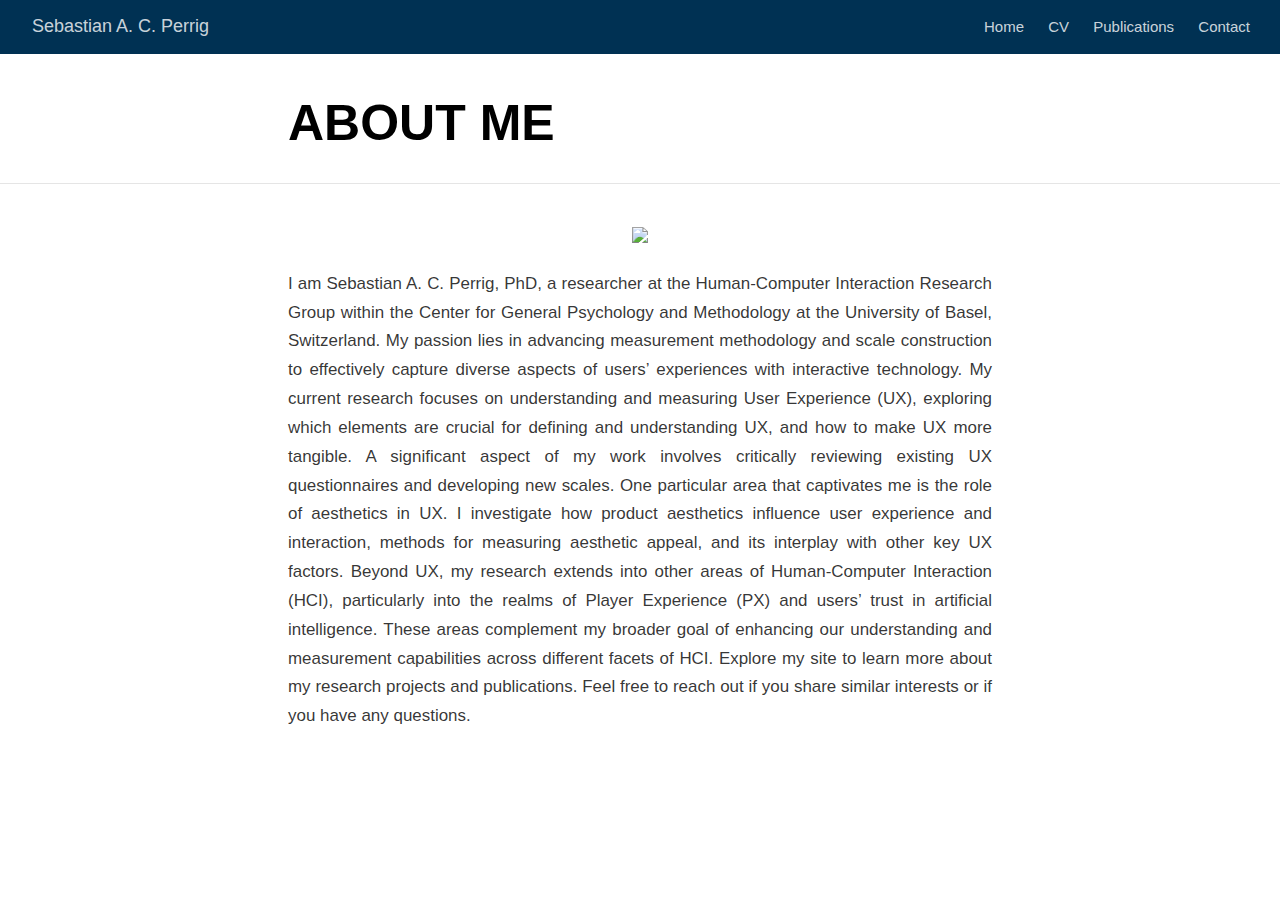
==== commit 1bf59eda: "updating landing page" ====
--- a/docs/index.html
+++ b/docs/index.html
@@ -2467,7 +2467,7 @@
 </div>
 </center>
 <p style="text-align: justify">
-My name is Sebastian A. C. Perrig, PhD. I am a researcher at the Human-Computer Interaction Research Group of the Center for General Psychology and Methodology, Faculty of Psychology, University of Basel, Switzerland. I am intrigued by measurement methodology and scale construction to capture various constructs that constitute users’ experiences with interactive technology. Thus, I am interested in measuring user experience (UX), which aspects are considered relevant for UX, and how UX can be made more tangible. Reviewing and comparing existing UX questionnaires and developing new relevant scales are the focus of my research. One particular construct of UX that fascinates me especially is aesthetics. My research thus also addresses how a product’s aesthetics impact users’ experience and interaction with a product, how we can measure aesthetics, and how it relates to other constructs relevant to UX. In addition, I am interested in measurement in other areas of HCI, namely player experience (PX) and users’ trust in artificial intelligence.
+I am Sebastian A. C. Perrig, PhD, a researcher at the Human-Computer Interaction Research Group within the Center for General Psychology and Methodology at the University of Basel, Switzerland. My passion lies in advancing measurement methodology and scale construction to effectively capture diverse aspects of users’ experiences with interactive technology. My current research focuses on understanding and measuring User Experience (UX), exploring which elements are crucial for defining and understanding UX, and how to make UX more tangible. A significant aspect of my work involves critically reviewing existing UX questionnaires and developing new scales. One particular area that captivates me is the role of aesthetics in UX. I investigate how product aesthetics influence user experience and interaction, methods for measuring aesthetic appeal, and its interplay with other key UX factors. Beyond UX, my research extends into other areas of Human-Computer Interaction (HCI), particularly into the realms of Player Experience (PX) and users’ trust in artificial intelligence. These areas complement my broader goal of enhancing our understanding and measurement capabilities across different facets of HCI. Explore my site to learn more about my research projects and publications. Feel free to reach out if you share similar interests or if you have any questions.
 </p>
 <div class="sourceCode" id="cb1"><pre class="sourceCode r distill-force-highlighting-css"><code class="sourceCode r"></code></pre></div>
 <!--radix_placeholder_article_footer-->
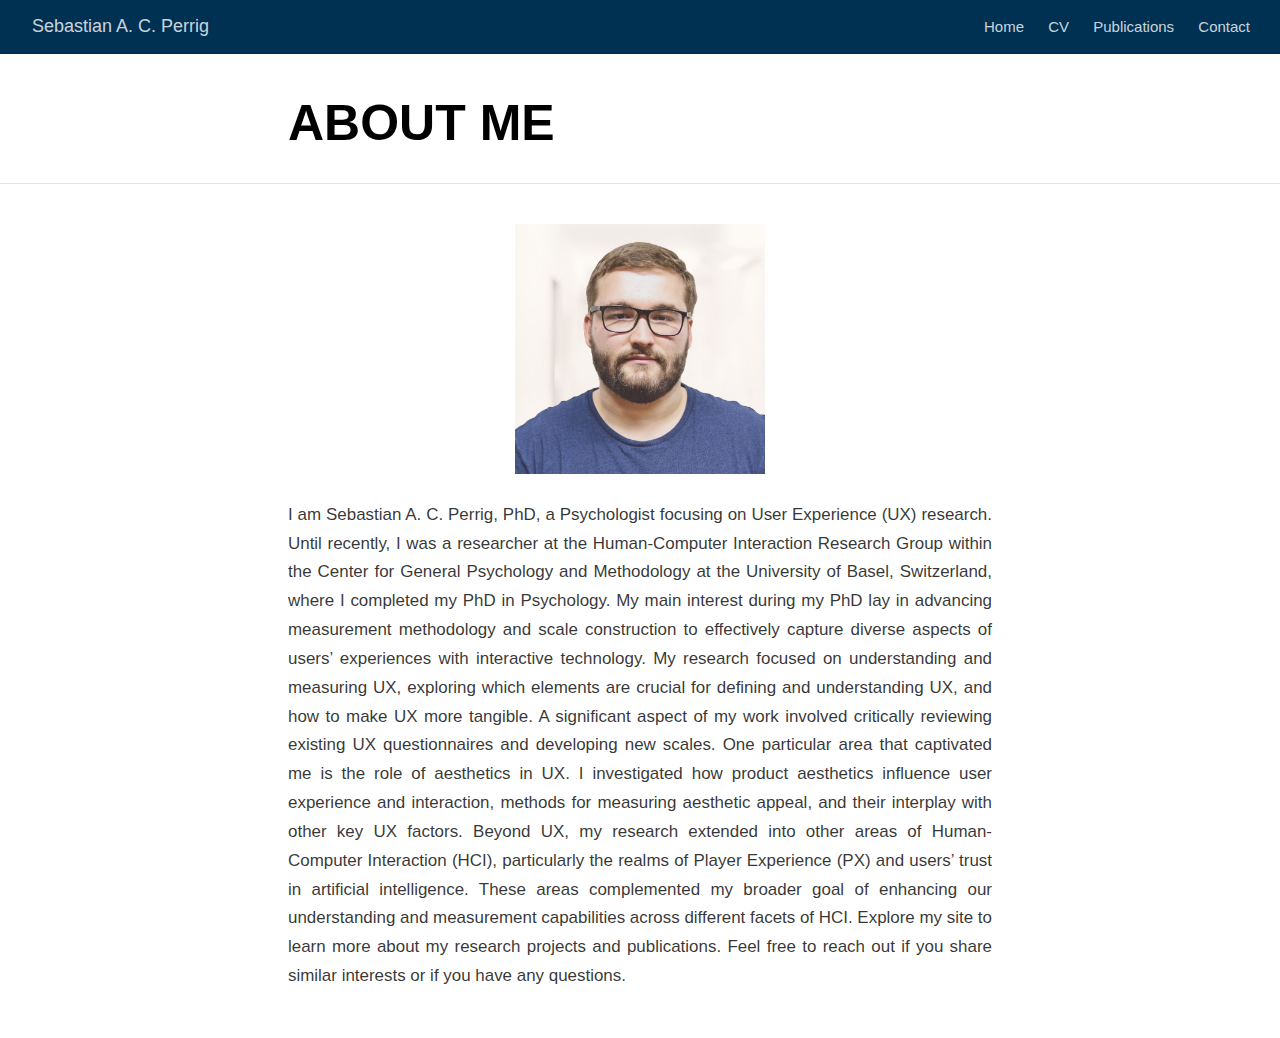
==== commit a471e76a: "updated info text on landing page" ====
--- a/docs/index.html
+++ b/docs/index.html
@@ -2467,7 +2467,7 @@
 </div>
 </center>
 <p style="text-align: justify">
-I am Sebastian A. C. Perrig, PhD, a researcher at the Human-Computer Interaction Research Group within the Center for General Psychology and Methodology at the University of Basel, Switzerland. My passion lies in advancing measurement methodology and scale construction to effectively capture diverse aspects of users’ experiences with interactive technology. My current research focuses on understanding and measuring User Experience (UX), exploring which elements are crucial for defining and understanding UX, and how to make UX more tangible. A significant aspect of my work involves critically reviewing existing UX questionnaires and developing new scales. One particular area that captivates me is the role of aesthetics in UX. I investigate how product aesthetics influence user experience and interaction, methods for measuring aesthetic appeal, and its interplay with other key UX factors. Beyond UX, my research extends into other areas of Human-Computer Interaction (HCI), particularly into the realms of Player Experience (PX) and users’ trust in artificial intelligence. These areas complement my broader goal of enhancing our understanding and measurement capabilities across different facets of HCI. Explore my site to learn more about my research projects and publications. Feel free to reach out if you share similar interests or if you have any questions.
+I am Sebastian A. C. Perrig, PhD, a Psychologist focusing on User Experience (UX) research. Until recently, I was a researcher at the Human-Computer Interaction Research Group within the Center for General Psychology and Methodology at the University of Basel, Switzerland, where I completed my PhD in Psychology. My main interest during my PhD lay in advancing measurement methodology and scale construction to effectively capture diverse aspects of users’ experiences with interactive technology. My research focused on understanding and measuring UX, exploring which elements are crucial for defining and understanding UX, and how to make UX more tangible. A significant aspect of my work involved critically reviewing existing UX questionnaires and developing new scales. One particular area that captivated me is the role of aesthetics in UX. I investigated how product aesthetics influence user experience and interaction, methods for measuring aesthetic appeal, and their interplay with other key UX factors. Beyond UX, my research extended into other areas of Human-Computer Interaction (HCI), particularly the realms of Player Experience (PX) and users’ trust in artificial intelligence. These areas complemented my broader goal of enhancing our understanding and measurement capabilities across different facets of HCI. Explore my site to learn more about my research projects and publications. Feel free to reach out if you share similar interests or if you have any questions.
 </p>
 <div class="sourceCode" id="cb1"><pre class="sourceCode r distill-force-highlighting-css"><code class="sourceCode r"></code></pre></div>
 <!--radix_placeholder_article_footer-->
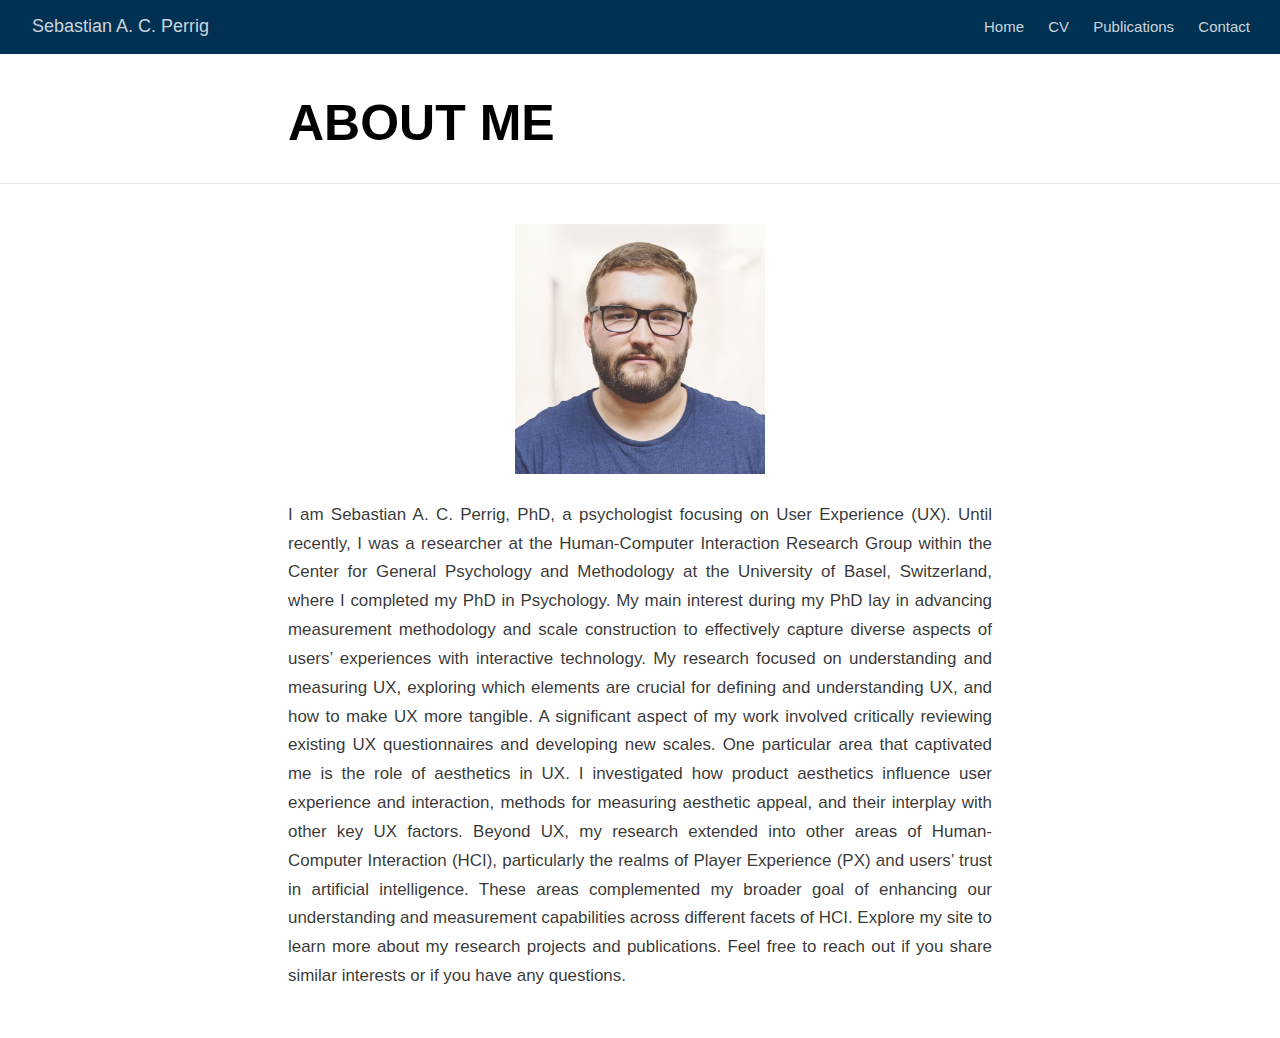
==== commit e532b9ed: "fixing details in bio" ====
--- a/docs/index.html
+++ b/docs/index.html
@@ -2467,7 +2467,7 @@
 </div>
 </center>
 <p style="text-align: justify">
-I am Sebastian A. C. Perrig, PhD, a Psychologist focusing on User Experience (UX) research. Until recently, I was a researcher at the Human-Computer Interaction Research Group within the Center for General Psychology and Methodology at the University of Basel, Switzerland, where I completed my PhD in Psychology. My main interest during my PhD lay in advancing measurement methodology and scale construction to effectively capture diverse aspects of users’ experiences with interactive technology. My research focused on understanding and measuring UX, exploring which elements are crucial for defining and understanding UX, and how to make UX more tangible. A significant aspect of my work involved critically reviewing existing UX questionnaires and developing new scales. One particular area that captivated me is the role of aesthetics in UX. I investigated how product aesthetics influence user experience and interaction, methods for measuring aesthetic appeal, and their interplay with other key UX factors. Beyond UX, my research extended into other areas of Human-Computer Interaction (HCI), particularly the realms of Player Experience (PX) and users’ trust in artificial intelligence. These areas complemented my broader goal of enhancing our understanding and measurement capabilities across different facets of HCI. Explore my site to learn more about my research projects and publications. Feel free to reach out if you share similar interests or if you have any questions.
+I am Sebastian A. C. Perrig, PhD, a psychologist focusing on User Experience (UX). Until recently, I was a researcher at the Human-Computer Interaction Research Group within the Center for General Psychology and Methodology at the University of Basel, Switzerland, where I completed my PhD in Psychology. My main interest during my PhD lay in advancing measurement methodology and scale construction to effectively capture diverse aspects of users’ experiences with interactive technology. My research focused on understanding and measuring UX, exploring which elements are crucial for defining and understanding UX, and how to make UX more tangible. A significant aspect of my work involved critically reviewing existing UX questionnaires and developing new scales. One particular area that captivated me is the role of aesthetics in UX. I investigated how product aesthetics influence user experience and interaction, methods for measuring aesthetic appeal, and their interplay with other key UX factors. Beyond UX, my research extended into other areas of Human-Computer Interaction (HCI), particularly the realms of Player Experience (PX) and users’ trust in artificial intelligence. These areas complemented my broader goal of enhancing our understanding and measurement capabilities across different facets of HCI. Explore my site to learn more about my research projects and publications. Feel free to reach out if you share similar interests or if you have any questions.
 </p>
 <div class="sourceCode" id="cb1"><pre class="sourceCode r distill-force-highlighting-css"><code class="sourceCode r"></code></pre></div>
 <!--radix_placeholder_article_footer-->
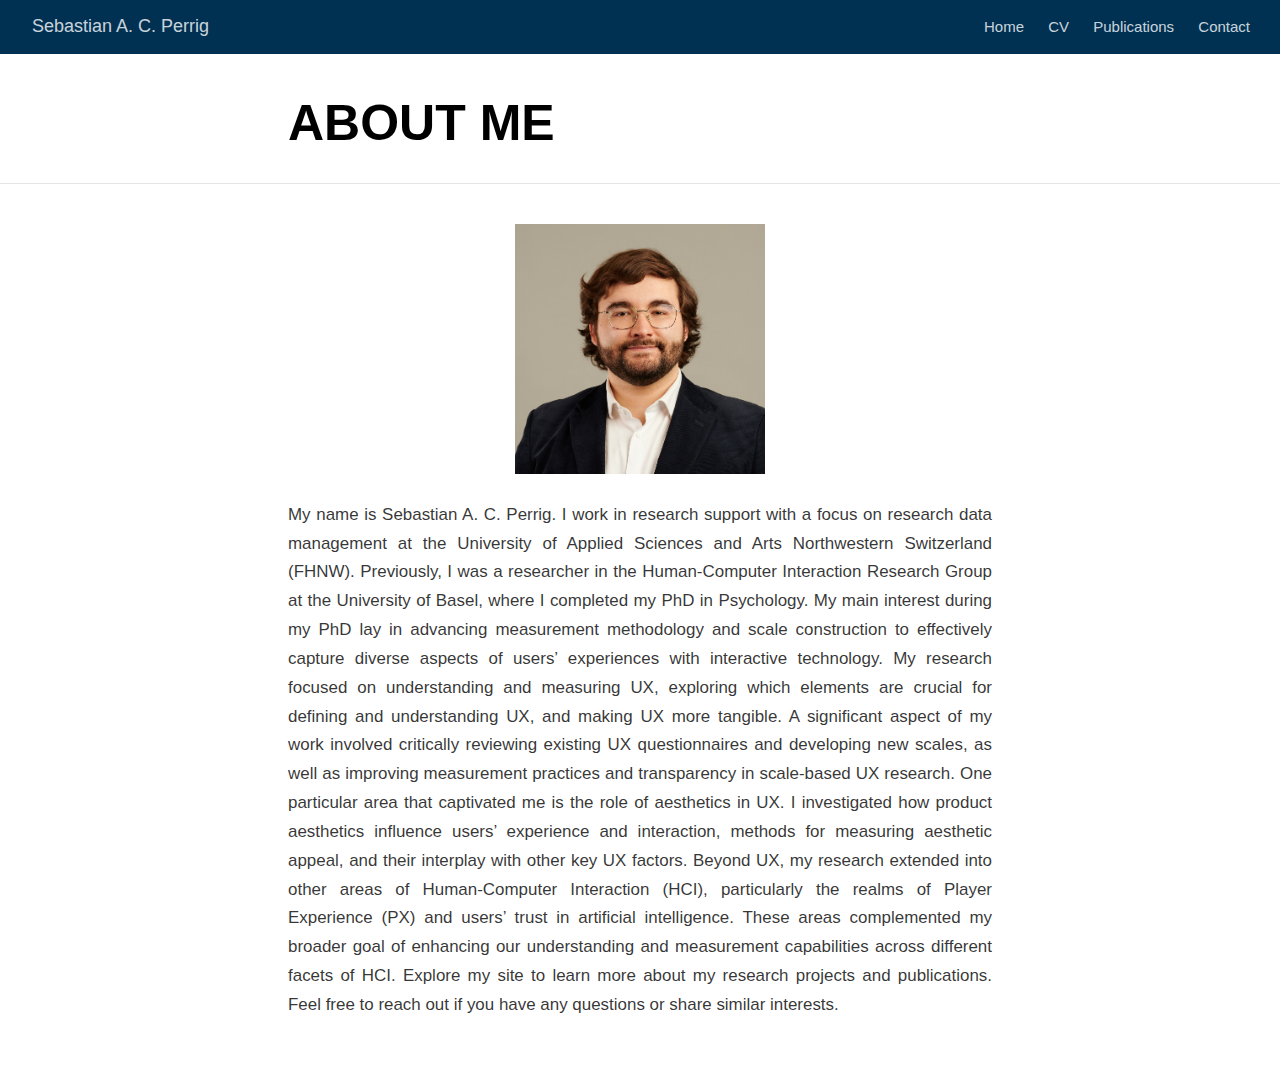
==== commit 9154a732: "updated picture and new job" ====
--- a/docs/index.html
+++ b/docs/index.html
@@ -455,8 +455,8 @@
   </style>
 
   <script src="site_libs/jquery-3.6.0/jquery-3.6.0.min.js"></script>
-  <link href="site_libs/font-awesome-6.4.2/css/all.min.css" rel="stylesheet"/>
-  <link href="site_libs/font-awesome-6.4.2/css/v4-shims.min.css" rel="stylesheet"/>
+  <link href="site_libs/font-awesome-6.5.2/css/all.min.css" rel="stylesheet"/>
+  <link href="site_libs/font-awesome-6.5.2/css/v4-shims.min.css" rel="stylesheet"/>
   <script src="site_libs/headroom-0.9.4/headroom.min.js"></script>
   <script src="site_libs/autocomplete-0.37.1/autocomplete.min.js"></script>
   <script src="site_libs/fuse-6.4.1/fuse.min.js"></script>
@@ -2408,7 +2408,7 @@
     color: var(--hover-color, white);
   }</style>
   <!--/radix_placeholder_distill-->
-  <script src="site_libs/header-attrs-2.27/header-attrs.js"></script>
+  <script src="site_libs/header-attrs-2.29/header-attrs.js"></script>
   <script src="site_libs/popper-2.6.0/popper.min.js"></script>
   <link href="site_libs/tippy-6.2.7/tippy.css" rel="stylesheet" />
   <link href="site_libs/tippy-6.2.7/tippy-light-border.css" rel="stylesheet" />
@@ -2463,11 +2463,11 @@
 <div class="d-article">
 <center>
 <div class="layout-chunk" data-layout="l-body">
-<p><img src="images/sebastian_photoshop.jpeg" width="250px" /></p>
+<p><img src="images/sebastian_new.jpeg" width="250px" /></p>
 </div>
 </center>
 <p style="text-align: justify">
-I am Sebastian A. C. Perrig, PhD, a psychologist focusing on User Experience (UX). Until recently, I was a researcher at the Human-Computer Interaction Research Group within the Center for General Psychology and Methodology at the University of Basel, Switzerland, where I completed my PhD in Psychology. My main interest during my PhD lay in advancing measurement methodology and scale construction to effectively capture diverse aspects of users’ experiences with interactive technology. My research focused on understanding and measuring UX, exploring which elements are crucial for defining and understanding UX, and how to make UX more tangible. A significant aspect of my work involved critically reviewing existing UX questionnaires and developing new scales. One particular area that captivated me is the role of aesthetics in UX. I investigated how product aesthetics influence user experience and interaction, methods for measuring aesthetic appeal, and their interplay with other key UX factors. Beyond UX, my research extended into other areas of Human-Computer Interaction (HCI), particularly the realms of Player Experience (PX) and users’ trust in artificial intelligence. These areas complemented my broader goal of enhancing our understanding and measurement capabilities across different facets of HCI. Explore my site to learn more about my research projects and publications. Feel free to reach out if you share similar interests or if you have any questions.
+My name is Sebastian A. C. Perrig. I work in research support with a focus on research data management at the University of Applied Sciences and Arts Northwestern Switzerland (FHNW). Previously, I was a researcher in the Human-Computer Interaction Research Group at the University of Basel, where I completed my PhD in Psychology. My main interest during my PhD lay in advancing measurement methodology and scale construction to effectively capture diverse aspects of users’ experiences with interactive technology. My research focused on understanding and measuring UX, exploring which elements are crucial for defining and understanding UX, and making UX more tangible. A significant aspect of my work involved critically reviewing existing UX questionnaires and developing new scales, as well as improving measurement practices and transparency in scale-based UX research. One particular area that captivated me is the role of aesthetics in UX. I investigated how product aesthetics influence users’ experience and interaction, methods for measuring aesthetic appeal, and their interplay with other key UX factors. Beyond UX, my research extended into other areas of Human-Computer Interaction (HCI), particularly the realms of Player Experience (PX) and users’ trust in artificial intelligence. These areas complemented my broader goal of enhancing our understanding and measurement capabilities across different facets of HCI. Explore my site to learn more about my research projects and publications. Feel free to reach out if you have any questions or share similar interests.
 </p>
 <div class="sourceCode" id="cb1"><pre class="sourceCode r distill-force-highlighting-css"><code class="sourceCode r"></code></pre></div>
 <!--radix_placeholder_article_footer-->
--- a/docs/site_libs/font-awesome-6.5.2/css/all.min.css
+++ b/docs/site_libs/font-awesome-6.5.2/css/all.min.css
@@ -0,0 +1,9 @@
+/*!
+ * Font Awesome Free 6.5.2 by @fontawesome - https://fontawesome.com
+ * License - https://fontawesome.com/license/free (Icons: CC BY 4.0, Fonts: SIL OFL 1.1, Code: MIT License)
+ * Copyright 2024 Fonticons, Inc.
+ */
+.fa{font-family:var(--fa-style-family,"Font Awesome 6 Free");font-weight:var(--fa-style,900)}.fa,.fa-brands,.fa-classic,.fa-regular,.fa-sharp,.fa-solid,.fab,.far,.fas{-moz-osx-font-smoothing:grayscale;-webkit-font-smoothing:antialiased;display:var(--fa-display,inline-block);font-style:normal;font-variant:normal;line-height:1;text-rendering:auto}.fa-classic,.fa-regular,.fa-solid,.far,.fas{font-family:"Font Awesome 6 Free"}.fa-brands,.fab{font-family:"Font Awesome 6 Brands"}.fa-1x{font-size:1em}.fa-2x{font-size:2em}.fa-3x{font-size:3em}.fa-4x{font-size:4em}.fa-5x{font-size:5em}.fa-6x{font-size:6em}.fa-7x{font-size:7em}.fa-8x{font-size:8em}.fa-9x{font-size:9em}.fa-10x{font-size:10em}.fa-2xs{font-size:.625em;line-height:.1em;vertical-align:.225em}.fa-xs{font-size:.75em;line-height:.08333em;vertical-align:.125em}.fa-sm{font-size:.875em;line-height:.07143em;vertical-align:.05357em}.fa-lg{font-size:1.25em;line-height:.05em;vertical-align:-.075em}.fa-xl{font-size:1.5em;line-height:.04167em;vertical-align:-.125em}.fa-2xl{font-size:2em;line-height:.03125em;vertical-align:-.1875em}.fa-fw{text-align:center;width:1.25em}.fa-ul{list-style-type:none;margin-left:var(--fa-li-margin,2.5em);padding-left:0}.fa-ul>li{position:relative}.fa-li{left:calc(var(--fa-li-width, 2em)*-1);position:absolute;text-align:center;width:var(--fa-li-width,2em);line-height:inherit}.fa-border{border-radius:var(--fa-border-radius,.1em);border:var(--fa-border-width,.08em) var(--fa-border-style,solid) var(--fa-border-color,#eee);padding:var(--fa-border-padding,.2em .25em .15em)}.fa-pull-left{float:left;margin-right:var(--fa-pull-margin,.3em)}.fa-pull-right{float:right;margin-left:var(--fa-pull-margin,.3em)}.fa-beat{-webkit-animation-name:fa-beat;animation-name:fa-beat;-webkit-animation-delay:var(--fa-animation-delay,0s);animation-delay:var(--fa-animation-delay,0s);-webkit-animation-direction:var(--fa-animation-direction,normal);animation-direction:var(--fa-animation-direction,normal);-webkit-animation-duration:var(--fa-animation-duration,1s);animation-duration:var(--fa-animation-duration,1s);-webkit-animation-iteration-count:var(--fa-animation-iteration-count,infinite);animation-iteration-count:var(--fa-animation-iteration-count,infinite);-webkit-animation-timing-function:var(--fa-animation-timing,ease-in-out);animation-timing-function:var(--fa-animation-timing,ease-in-out)}.fa-bounce{-webkit-animation-name:fa-bounce;animation-name:fa-bounce;-webkit-animation-delay:var(--fa-animation-delay,0s);animation-delay:var(--fa-animation-delay,0s);-webkit-animation-direction:var(--fa-animation-direction,normal);animation-direction:var(--fa-animation-direction,normal);-webkit-animation-duration:var(--fa-animation-duration,1s);animation-duration:var(--fa-animation-duration,1s);-webkit-animation-iteration-count:var(--fa-animation-iteration-count,infinite);animation-iteration-count:var(--fa-animation-iteration-count,infinite);-webkit-animation-timing-function:var(--fa-animation-timing,cubic-bezier(.28,.84,.42,1));animation-timing-function:var(--fa-animation-timing,cubic-bezier(.28,.84,.42,1))}.fa-fade{-webkit-animation-name:fa-fade;animation-name:fa-fade;-webkit-animation-iteration-count:var(--fa-animation-iteration-count,infinite);animation-iteration-count:var(--fa-animation-iteration-count,infinite);-webkit-animation-timing-function:var(--fa-animation-timing,cubic-bezier(.4,0,.6,1));animation-timing-function:var(--fa-animation-timing,cubic-bezier(.4,0,.6,1))}.fa-beat-fade,.fa-fade{-webkit-animation-delay:var(--fa-animation-delay,0s);animation-delay:var(--fa-animation-delay,0s);-webkit-animation-direction:var(--fa-animation-direction,normal);animation-direction:var(--fa-animation-direction,normal);-webkit-animation-duration:var(--fa-animation-duration,1s);animation-duration:var(--fa-animation-duration,1s)}.fa-beat-fade{-webkit-animation-name:fa-beat-fade;animation-name:fa-beat-fade;-webkit-animation-iteration-count:var(--fa-animation-iteration-count,infinite);animation-iteration-count:var(--fa-animation-iteration-count,infinite);-webkit-animation-timing-function:var(--fa-animation-timing,cubic-bezier(.4,0,.6,1));animation-timing-function:var(--fa-animation-timing,cubic-bezier(.4,0,.6,1))}.fa-flip{-webkit-animation-name:fa-flip;animation-name:fa-flip;-webkit-animation-delay:var(--fa-animation-delay,0s);animation-delay:var(--fa-animation-delay,0s);-webkit-animation-direction:var(--fa-animation-direction,normal);animation-direction:var(--fa-animation-direction,normal);-webkit-animation-duration:var(--fa-animation-duration,1s);animation-duration:var(--fa-animation-duration,1s);-webkit-animation-iteration-count:var(--fa-animation-iteration-count,infinite);animation-iteration-count:var(--fa-animation-iteration-count,infinite);-webkit-animation-timing-function:var(--fa-animation-timing,ease-in-out);animation-timing-function:var(--fa-animation-timing,ease-in-out)}.fa-shake{-webkit-animation-name:fa-shake;animation-name:fa-shake;-webkit-animation-duration:var(--fa-animation-duration,1s);animation-duration:var(--fa-animation-duration,1s);-webkit-animation-iteration-count:var(--fa-animation-iteration-count,infinite);animation-iteration-count:var(--fa-animation-iteration-count,infinite);-webkit-animation-timing-function:var(--fa-animation-timing,linear);animation-timing-function:var(--fa-animation-timing,linear)}.fa-shake,.fa-spin{-webkit-animation-delay:var(--fa-animation-delay,0s);animation-delay:var(--fa-animation-delay,0s);-webkit-animation-direction:var(--fa-animation-direction,normal);animation-direction:var(--fa-animation-direction,normal)}.fa-spin{-webkit-animation-name:fa-spin;animation-name:fa-spin;-webkit-animation-duration:var(--fa-animation-duration,2s);animation-duration:var(--fa-animation-duration,2s);-webkit-animation-iteration-count:var(--fa-animation-iteration-count,infinite);animation-iteration-count:var(--fa-animation-iteration-count,infinite);-webkit-animation-timing-function:var(--fa-animation-timing,linear);animation-timing-function:var(--fa-animation-timing,linear)}.fa-spin-reverse{--fa-animation-direction:reverse}.fa-pulse,.fa-spin-pulse{-webkit-animation-name:fa-spin;animation-name:fa-spin;-webkit-animation-direction:var(--fa-animation-direction,normal);animation-direction:var(--fa-animation-direction,normal);-webkit-animation-duration:var(--fa-animation-duration,1s);animation-duration:var(--fa-animation-duration,1s);-webkit-animation-iteration-count:var(--fa-animation-iteration-count,infinite);animation-iteration-count:var(--fa-animation-iteration-count,infinite);-webkit-animation-timing-function:var(--fa-animation-timing,steps(8));animation-timing-function:var(--fa-animation-timing,steps(8))}@media (prefers-reduced-motion:reduce){.fa-beat,.fa-beat-fade,.fa-bounce,.fa-fade,.fa-flip,.fa-pulse,.fa-shake,.fa-spin,.fa-spin-pulse{-webkit-animation-delay:-1ms;animation-delay:-1ms;-webkit-animation-duration:1ms;animation-duration:1ms;-webkit-animation-iteration-count:1;animation-iteration-count:1;-webkit-transition-delay:0s;transition-delay:0s;-webkit-transition-duration:0s;transition-duration:0s}}@-webkit-keyframes fa-beat{0%,90%{-webkit-transform:scale(1);transform:scale(1)}45%{-webkit-transform:scale(var(--fa-beat-scale,1.25));transform:scale(var(--fa-beat-scale,1.25))}}@keyframes fa-beat{0%,90%{-webkit-transform:scale(1);transform:scale(1)}45%{-webkit-transform:scale(var(--fa-beat-scale,1.25));transform:scale(var(--fa-beat-scale,1.25))}}@-webkit-keyframes fa-bounce{0%{-webkit-transform:scale(1) translateY(0);transform:scale(1) translateY(0)}10%{-webkit-transform:scale(var(--fa-bounce-start-scale-x,1.1),var(--fa-bounce-start-scale-y,.9)) translateY(0);transform:scale(var(--fa-bounce-start-scale-x,1.1),var(--fa-bounce-start-scale-y,.9)) translateY(0)}30%{-webkit-transform:scale(var(--fa-bounce-jump-scale-x,.9),var(--fa-bounce-jump-scale-y,1.1)) translateY(var(--fa-bounce-height,-.5em));transform:scale(var(--fa-bounce-jump-scale-x,.9),var(--fa-bounce-jump-scale-y,1.1)) translateY(var(--fa-bounce-height,-.5em))}50%{-webkit-transform:scale(var(--fa-bounce-land-scale-x,1.05),var(--fa-bounce-land-scale-y,.95)) translateY(0);transform:scale(var(--fa-bounce-land-scale-x,1.05),var(--fa-bounce-land-scale-y,.95)) translateY(0)}57%{-webkit-transform:scale(1) translateY(var(--fa-bounce-rebound,-.125em));transform:scale(1) translateY(var(--fa-bounce-rebound,-.125em))}64%{-webkit-transform:scale(1) translateY(0);transform:scale(1) translateY(0)}to{-webkit-transform:scale(1) translateY(0);transform:scale(1) translateY(0)}}@keyframes fa-bounce{0%{-webkit-transform:scale(1) translateY(0);transform:scale(1) translateY(0)}10%{-webkit-transform:scale(var(--fa-bounce-start-scale-x,1.1),var(--fa-bounce-start-scale-y,.9)) translateY(0);transform:scale(var(--fa-bounce-start-scale-x,1.1),var(--fa-bounce-start-scale-y,.9)) translateY(0)}30%{-webkit-transform:scale(var(--fa-bounce-jump-scale-x,.9),var(--fa-bounce-jump-scale-y,1.1)) translateY(var(--fa-bounce-height,-.5em));transform:scale(var(--fa-bounce-jump-scale-x,.9),var(--fa-bounce-jump-scale-y,1.1)) translateY(var(--fa-bounce-height,-.5em))}50%{-webkit-transform:scale(var(--fa-bounce-land-scale-x,1.05),var(--fa-bounce-land-scale-y,.95)) translateY(0);transform:scale(var(--fa-bounce-land-scale-x,1.05),var(--fa-bounce-land-scale-y,.95)) translateY(0)}57%{-webkit-transform:scale(1) translateY(var(--fa-bounce-rebound,-.125em));transform:scale(1) translateY(var(--fa-bounce-rebound,-.125em))}64%{-webkit-transform:scale(1) translateY(0);transform:scale(1) translateY(0)}to{-webkit-transform:scale(1) translateY(0);transform:scale(1) translateY(0)}}@-webkit-keyframes fa-fade{50%{opacity:var(--fa-fade-opacity,.4)}}@keyframes fa-fade{50%{opacity:var(--fa-fade-opacity,.4)}}@-webkit-keyframes fa-beat-fade{0%,to{opacity:var(--fa-beat-fade-opacity,.4);-webkit-transform:scale(1);transform:scale(1)}50%{opacity:1;-webkit-transform:scale(var(--fa-beat-fade-scale,1.125));transform:scale(var(--fa-beat-fade-scale,1.125))}}@keyframes fa-beat-fade{0%,to{opacity:var(--fa-beat-fade-opacity,.4);-webkit-transform:scale(1);transform:scale(1)}50%{opacity:1;-webkit-transform:scale(var(--fa-beat-fade-scale,1.125));transform:scale(var(--fa-beat-fade-scale,1.125))}}@-webkit-keyframes fa-flip{50%{-webkit-transform:rotate3d(var(--fa-flip-x,0),var(--fa-flip-y,1),var(--fa-flip-z,0),var(--fa-flip-angle,-180deg));transform:rotate3d(var(--fa-flip-x,0),var(--fa-flip-y,1),var(--fa-flip-z,0),var(--fa-flip-angle,-180deg))}}@keyframes fa-flip{50%{-webkit-transform:rotate3d(var(--fa-flip-x,0),var(--fa-flip-y,1),var(--fa-flip-z,0),var(--fa-flip-angle,-180deg));transform:rotate3d(var(--fa-flip-x,0),var(--fa-flip-y,1),var(--fa-flip-z,0),var(--fa-flip-angle,-180deg))}}@-webkit-keyframes fa-shake{0%{-webkit-transform:rotate(-15deg);transform:rotate(-15deg)}4%{-webkit-transform:rotate(15deg);transform:rotate(15deg)}8%,24%{-webkit-transform:rotate(-18deg);transform:rotate(-18deg)}12%,28%{-webkit-transform:rotate(18deg);transform:rotate(18deg)}16%{-webkit-transform:rotate(-22deg);transform:rotate(-22deg)}20%{-webkit-transform:rotate(22deg);transform:rotate(22deg)}32%{-webkit-transform:rotate(-12deg);transform:rotate(-12deg)}36%{-webkit-transform:rotate(12deg);transform:rotate(12deg)}40%,to{-webkit-transform:rotate(0deg);transform:rotate(0deg)}}@keyframes fa-shake{0%{-webkit-transform:rotate(-15deg);transform:rotate(-15deg)}4%{-webkit-transform:rotate(15deg);transform:rotate(15deg)}8%,24%{-webkit-transform:rotate(-18deg);transform:rotate(-18deg)}12%,28%{-webkit-transform:rotate(18deg);transform:rotate(18deg)}16%{-webkit-transform:rotate(-22deg);transform:rotate(-22deg)}20%{-webkit-transform:rotate(22deg);transform:rotate(22deg)}32%{-webkit-transform:rotate(-12deg);transform:rotate(-12deg)}36%{-webkit-transform:rotate(12deg);transform:rotate(12deg)}40%,to{-webkit-transform:rotate(0deg);transform:rotate(0deg)}}@-webkit-keyframes fa-spin{0%{-webkit-transform:rotate(0deg);transform:rotate(0deg)}to{-webkit-transform:rotate(1turn);transform:rotate(1turn)}}@keyframes fa-spin{0%{-webkit-transform:rotate(0deg);transform:rotate(0deg)}to{-webkit-transform:rotate(1turn);transform:rotate(1turn)}}.fa-rotate-90{-webkit-transform:rotate(90deg);transform:rotate(90deg)}.fa-rotate-180{-webkit-transform:rotate(180deg);transform:rotate(180deg)}.fa-rotate-270{-webkit-transform:rotate(270deg);transform:rotate(270deg)}.fa-flip-horizontal{-webkit-transform:scaleX(-1);transform:scaleX(-1)}.fa-flip-vertical{-webkit-transform:scaleY(-1);transform:scaleY(-1)}.fa-flip-both,.fa-flip-horizontal.fa-flip-vertical{-webkit-transform:scale(-1);transform:scale(-1)}.fa-rotate-by{-webkit-transform:rotate(var(--fa-rotate-angle,0));transform:rotate(var(--fa-rotate-angle,0))}.fa-stack{display:inline-block;height:2em;line-height:2em;position:relative;vertical-align:middle;width:2.5em}.fa-stack-1x,.fa-stack-2x{left:0;position:absolute;text-align:center;width:100%;z-index:var(--fa-stack-z-index,auto)}.fa-stack-1x{line-height:inherit}.fa-stack-2x{font-size:2em}.fa-inverse{color:var(--fa-inverse,#fff)}
+
+.fa-0:before{content:"\30"}.fa-1:before{content:"\31"}.fa-2:before{content:"\32"}.fa-3:before{content:"\33"}.fa-4:before{content:"\34"}.fa-5:before{content:"\35"}.fa-6:before{content:"\36"}.fa-7:before{content:"\37"}.fa-8:before{content:"\38"}.fa-9:before{content:"\39"}.fa-fill-drip:before{content:"\f576"}.fa-arrows-to-circle:before{content:"\e4bd"}.fa-chevron-circle-right:before,.fa-circle-chevron-right:before{content:"\f138"}.fa-at:before{content:"\40"}.fa-trash-alt:before,.fa-trash-can:before{content:"\f2ed"}.fa-text-height:before{content:"\f034"}.fa-user-times:before,.fa-user-xmark:before{content:"\f235"}.fa-stethoscope:before{content:"\f0f1"}.fa-comment-alt:before,.fa-message:before{content:"\f27a"}.fa-info:before{content:"\f129"}.fa-compress-alt:before,.fa-down-left-and-up-right-to-center:before{content:"\f422"}.fa-explosion:before{content:"\e4e9"}.fa-file-alt:before,.fa-file-lines:before,.fa-file-text:before{content:"\f15c"}.fa-wave-square:before{content:"\f83e"}.fa-ring:before{content:"\f70b"}.fa-building-un:before{content:"\e4d9"}.fa-dice-three:before{content:"\f527"}.fa-calendar-alt:before,.fa-calendar-days:before{content:"\f073"}.fa-anchor-circle-check:before{content:"\e4aa"}.fa-building-circle-arrow-right:before{content:"\e4d1"}.fa-volleyball-ball:before,.fa-volleyball:before{content:"\f45f"}.fa-arrows-up-to-line:before{content:"\e4c2"}.fa-sort-desc:before,.fa-sort-down:before{content:"\f0dd"}.fa-circle-minus:before,.fa-minus-circle:before{content:"\f056"}.fa-door-open:before{content:"\f52b"}.fa-right-from-bracket:before,.fa-sign-out-alt:before{content:"\f2f5"}.fa-atom:before{content:"\f5d2"}.fa-soap:before{content:"\e06e"}.fa-heart-music-camera-bolt:before,.fa-icons:before{content:"\f86d"}.fa-microphone-alt-slash:before,.fa-microphone-lines-slash:before{content:"\f539"}.fa-bridge-circle-check:before{content:"\e4c9"}.fa-pump-medical:before{content:"\e06a"}.fa-fingerprint:before{content:"\f577"}.fa-hand-point-right:before{content:"\f0a4"}.fa-magnifying-glass-location:before,.fa-search-location:before{content:"\f689"}.fa-forward-step:before,.fa-step-forward:before{content:"\f051"}.fa-face-smile-beam:before,.fa-smile-beam:before{content:"\f5b8"}.fa-flag-checkered:before{content:"\f11e"}.fa-football-ball:before,.fa-football:before{content:"\f44e"}.fa-school-circle-exclamation:before{content:"\e56c"}.fa-crop:before{content:"\f125"}.fa-angle-double-down:before,.fa-angles-down:before{content:"\f103"}.fa-users-rectangle:before{content:"\e594"}.fa-people-roof:before{content:"\e537"}.fa-people-line:before{content:"\e534"}.fa-beer-mug-empty:before,.fa-beer:before{content:"\f0fc"}.fa-diagram-predecessor:before{content:"\e477"}.fa-arrow-up-long:before,.fa-long-arrow-up:before{content:"\f176"}.fa-burn:before,.fa-fire-flame-simple:before{content:"\f46a"}.fa-male:before,.fa-person:before{content:"\f183"}.fa-laptop:before{content:"\f109"}.fa-file-csv:before{content:"\f6dd"}.fa-menorah:before{content:"\f676"}.fa-truck-plane:before{content:"\e58f"}.fa-record-vinyl:before{content:"\f8d9"}.fa-face-grin-stars:before,.fa-grin-stars:before{content:"\f587"}.fa-bong:before{content:"\f55c"}.fa-pastafarianism:before,.fa-spaghetti-monster-flying:before{content:"\f67b"}.fa-arrow-down-up-across-line:before{content:"\e4af"}.fa-spoon:before,.fa-utensil-spoon:before{content:"\f2e5"}.fa-jar-wheat:before{content:"\e517"}.fa-envelopes-bulk:before,.fa-mail-bulk:before{content:"\f674"}.fa-file-circle-exclamation:before{content:"\e4eb"}.fa-circle-h:before,.fa-hospital-symbol:before{content:"\f47e"}.fa-pager:before{content:"\f815"}.fa-address-book:before,.fa-contact-book:before{content:"\f2b9"}.fa-strikethrough:before{content:"\f0cc"}.fa-k:before{content:"\4b"}.fa-landmark-flag:before{content:"\e51c"}.fa-pencil-alt:before,.fa-pencil:before{content:"\f303"}.fa-backward:before{content:"\f04a"}.fa-caret-right:before{content:"\f0da"}.fa-comments:before{content:"\f086"}.fa-file-clipboard:before,.fa-paste:before{content:"\f0ea"}.fa-code-pull-request:before{content:"\e13c"}.fa-clipboard-list:before{content:"\f46d"}.fa-truck-loading:before,.fa-truck-ramp-box:before{content:"\f4de"}.fa-user-check:before{content:"\f4fc"}.fa-vial-virus:before{content:"\e597"}.fa-sheet-plastic:before{content:"\e571"}.fa-blog:before{content:"\f781"}.fa-user-ninja:before{content:"\f504"}.fa-person-arrow-up-from-line:before{content:"\e539"}.fa-scroll-torah:before,.fa-torah:before{content:"\f6a0"}.fa-broom-ball:before,.fa-quidditch-broom-ball:before,.fa-quidditch:before{content:"\f458"}.fa-toggle-off:before{content:"\f204"}.fa-archive:before,.fa-box-archive:before{content:"\f187"}.fa-person-drowning:before{content:"\e545"}.fa-arrow-down-9-1:before,.fa-sort-numeric-desc:before,.fa-sort-numeric-down-alt:before{content:"\f886"}.fa-face-grin-tongue-squint:before,.fa-grin-tongue-squint:before{content:"\f58a"}.fa-spray-can:before{content:"\f5bd"}.fa-truck-monster:before{content:"\f63b"}.fa-w:before{content:"\57"}.fa-earth-africa:before,.fa-globe-africa:before{content:"\f57c"}.fa-rainbow:before{content:"\f75b"}.fa-circle-notch:before{content:"\f1ce"}.fa-tablet-alt:before,.fa-tablet-screen-button:before{content:"\f3fa"}.fa-paw:before{content:"\f1b0"}.fa-cloud:before{content:"\f0c2"}.fa-trowel-bricks:before{content:"\e58a"}.fa-face-flushed:before,.fa-flushed:before{content:"\f579"}.fa-hospital-user:before{content:"\f80d"}.fa-tent-arrow-left-right:before{content:"\e57f"}.fa-gavel:before,.fa-legal:before{content:"\f0e3"}.fa-binoculars:before{content:"\f1e5"}.fa-microphone-slash:before{content:"\f131"}.fa-box-tissue:before{content:"\e05b"}.fa-motorcycle:before{content:"\f21c"}.fa-bell-concierge:before,.fa-concierge-bell:before{content:"\f562"}.fa-pen-ruler:before,.fa-pencil-ruler:before{content:"\f5ae"}.fa-people-arrows-left-right:before,.fa-people-arrows:before{content:"\e068"}.fa-mars-and-venus-burst:before{content:"\e523"}.fa-caret-square-right:before,.fa-square-caret-right:before{content:"\f152"}.fa-cut:before,.fa-scissors:before{content:"\f0c4"}.fa-sun-plant-wilt:before{content:"\e57a"}.fa-toilets-portable:before{content:"\e584"}.fa-hockey-puck:before{content:"\f453"}.fa-table:before{content:"\f0ce"}.fa-magnifying-glass-arrow-right:before{content:"\e521"}.fa-digital-tachograph:before,.fa-tachograph-digital:before{content:"\f566"}.fa-users-slash:before{content:"\e073"}.fa-clover:before{content:"\e139"}.fa-mail-reply:before,.fa-reply:before{content:"\f3e5"}.fa-star-and-crescent:before{content:"\f699"}.fa-house-fire:before{content:"\e50c"}.fa-minus-square:before,.fa-square-minus:before{content:"\f146"}.fa-helicopter:before{content:"\f533"}.fa-compass:before{content:"\f14e"}.fa-caret-square-down:before,.fa-square-caret-down:before{content:"\f150"}.fa-file-circle-question:before{content:"\e4ef"}.fa-laptop-code:before{content:"\f5fc"}.fa-swatchbook:before{content:"\f5c3"}.fa-prescription-bottle:before{content:"\f485"}.fa-bars:before,.fa-navicon:before{content:"\f0c9"}.fa-people-group:before{content:"\e533"}.fa-hourglass-3:before,.fa-hourglass-end:before{content:"\f253"}.fa-heart-broken:before,.fa-heart-crack:before{content:"\f7a9"}.fa-external-link-square-alt:before,.fa-square-up-right:before{content:"\f360"}.fa-face-kiss-beam:before,.fa-kiss-beam:before{content:"\f597"}.fa-film:before{content:"\f008"}.fa-ruler-horizontal:before{content:"\f547"}.fa-people-robbery:before{content:"\e536"}.fa-lightbulb:before{content:"\f0eb"}.fa-caret-left:before{content:"\f0d9"}.fa-circle-exclamation:before,.fa-exclamation-circle:before{content:"\f06a"}.fa-school-circle-xmark:before{content:"\e56d"}.fa-arrow-right-from-bracket:before,.fa-sign-out:before{content:"\f08b"}.fa-chevron-circle-down:before,.fa-circle-chevron-down:before{content:"\f13a"}.fa-unlock-alt:before,.fa-unlock-keyhole:before{content:"\f13e"}.fa-cloud-showers-heavy:before{content:"\f740"}.fa-headphones-alt:before,.fa-headphones-simple:before{content:"\f58f"}.fa-sitemap:before{content:"\f0e8"}.fa-circle-dollar-to-slot:before,.fa-donate:before{content:"\f4b9"}.fa-memory:before{content:"\f538"}.fa-road-spikes:before{content:"\e568"}.fa-fire-burner:before{content:"\e4f1"}.fa-flag:before{content:"\f024"}.fa-hanukiah:before{content:"\f6e6"}.fa-feather:before{content:"\f52d"}.fa-volume-down:before,.fa-volume-low:before{content:"\f027"}.fa-comment-slash:before{content:"\f4b3"}.fa-cloud-sun-rain:before{content:"\f743"}.fa-compress:before{content:"\f066"}.fa-wheat-alt:before,.fa-wheat-awn:before{content:"\e2cd"}.fa-ankh:before{content:"\f644"}.fa-hands-holding-child:before{content:"\e4fa"}.fa-asterisk:before{content:"\2a"}.fa-check-square:before,.fa-square-check:before{content:"\f14a"}.fa-peseta-sign:before{content:"\e221"}.fa-header:before,.fa-heading:before{content:"\f1dc"}.fa-ghost:before{content:"\f6e2"}.fa-list-squares:before,.fa-list:before{content:"\f03a"}.fa-phone-square-alt:before,.fa-square-phone-flip:before{content:"\f87b"}.fa-cart-plus:before{content:"\f217"}.fa-gamepad:before{content:"\f11b"}.fa-circle-dot:before,.fa-dot-circle:before{content:"\f192"}.fa-dizzy:before,.fa-face-dizzy:before{content:"\f567"}.fa-egg:before{content:"\f7fb"}.fa-house-medical-circle-xmark:before{content:"\e513"}.fa-campground:before{content:"\f6bb"}.fa-folder-plus:before{content:"\f65e"}.fa-futbol-ball:before,.fa-futbol:before,.fa-soccer-ball:before{content:"\f1e3"}.fa-paint-brush:before,.fa-paintbrush:before{content:"\f1fc"}.fa-lock:before{content:"\f023"}.fa-gas-pump:before{content:"\f52f"}.fa-hot-tub-person:before,.fa-hot-tub:before{content:"\f593"}.fa-map-location:before,.fa-map-marked:before{content:"\f59f"}.fa-house-flood-water:before{content:"\e50e"}.fa-tree:before{content:"\f1bb"}.fa-bridge-lock:before{content:"\e4cc"}.fa-sack-dollar:before{content:"\f81d"}.fa-edit:before,.fa-pen-to-square:before{content:"\f044"}.fa-car-side:before{content:"\f5e4"}.fa-share-alt:before,.fa-share-nodes:before{content:"\f1e0"}.fa-heart-circle-minus:before{content:"\e4ff"}.fa-hourglass-2:before,.fa-hourglass-half:before{content:"\f252"}.fa-microscope:before{content:"\f610"}.fa-sink:before{content:"\e06d"}.fa-bag-shopping:before,.fa-shopping-bag:before{content:"\f290"}.fa-arrow-down-z-a:before,.fa-sort-alpha-desc:before,.fa-sort-alpha-down-alt:before{content:"\f881"}.fa-mitten:before{content:"\f7b5"}.fa-person-rays:before{content:"\e54d"}.fa-users:before{content:"\f0c0"}.fa-eye-slash:before{content:"\f070"}.fa-flask-vial:before{content:"\e4f3"}.fa-hand-paper:before,.fa-hand:before{content:"\f256"}.fa-om:before{content:"\f679"}.fa-worm:before{content:"\e599"}.fa-house-circle-xmark:before{content:"\e50b"}.fa-plug:before{content:"\f1e6"}.fa-chevron-up:before{content:"\f077"}.fa-hand-spock:before{content:"\f259"}.fa-stopwatch:before{content:"\f2f2"}.fa-face-kiss:before,.fa-kiss:before{content:"\f596"}.fa-bridge-circle-xmark:before{content:"\e4cb"}.fa-face-grin-tongue:before,.fa-grin-tongue:before{content:"\f589"}.fa-chess-bishop:before{content:"\f43a"}.fa-face-grin-wink:before,.fa-grin-wink:before{content:"\f58c"}.fa-deaf:before,.fa-deafness:before,.fa-ear-deaf:before,.fa-hard-of-hearing:before{content:"\f2a4"}.fa-road-circle-check:before{content:"\e564"}.fa-dice-five:before{content:"\f523"}.fa-rss-square:before,.fa-square-rss:before{content:"\f143"}.fa-land-mine-on:before{content:"\e51b"}.fa-i-cursor:before{content:"\f246"}.fa-stamp:before{content:"\f5bf"}.fa-stairs:before{content:"\e289"}.fa-i:before{content:"\49"}.fa-hryvnia-sign:before,.fa-hryvnia:before{content:"\f6f2"}.fa-pills:before{content:"\f484"}.fa-face-grin-wide:before,.fa-grin-alt:before{content:"\f581"}.fa-tooth:before{content:"\f5c9"}.fa-v:before{content:"\56"}.fa-bangladeshi-taka-sign:before{content:"\e2e6"}.fa-bicycle:before{content:"\f206"}.fa-rod-asclepius:before,.fa-rod-snake:before,.fa-staff-aesculapius:before,.fa-staff-snake:before{content:"\e579"}.fa-head-side-cough-slash:before{content:"\e062"}.fa-ambulance:before,.fa-truck-medical:before{content:"\f0f9"}.fa-wheat-awn-circle-exclamation:before{content:"\e598"}.fa-snowman:before{content:"\f7d0"}.fa-mortar-pestle:before{content:"\f5a7"}.fa-road-barrier:before{content:"\e562"}.fa-school:before{content:"\f549"}.fa-igloo:before{content:"\f7ae"}.fa-joint:before{content:"\f595"}.fa-angle-right:before{content:"\f105"}.fa-horse:before{content:"\f6f0"}.fa-q:before{content:"\51"}.fa-g:before{content:"\47"}.fa-notes-medical:before{content:"\f481"}.fa-temperature-2:before,.fa-temperature-half:before,.fa-thermometer-2:before,.fa-thermometer-half:before{content:"\f2c9"}.fa-dong-sign:before{content:"\e169"}.fa-capsules:before{content:"\f46b"}.fa-poo-bolt:before,.fa-poo-storm:before{content:"\f75a"}.fa-face-frown-open:before,.fa-frown-open:before{content:"\f57a"}.fa-hand-point-up:before{content:"\f0a6"}.fa-money-bill:before{content:"\f0d6"}.fa-bookmark:before{content:"\f02e"}.fa-align-justify:before{content:"\f039"}.fa-umbrella-beach:before{content:"\f5ca"}.fa-helmet-un:before{content:"\e503"}.fa-bullseye:before{content:"\f140"}.fa-bacon:before{content:"\f7e5"}.fa-hand-point-down:before{content:"\f0a7"}.fa-arrow-up-from-bracket:before{content:"\e09a"}.fa-folder-blank:before,.fa-folder:before{content:"\f07b"}.fa-file-medical-alt:before,.fa-file-waveform:before{content:"\f478"}.fa-radiation:before{content:"\f7b9"}.fa-chart-simple:before{content:"\e473"}.fa-mars-stroke:before{content:"\f229"}.fa-vial:before{content:"\f492"}.fa-dashboard:before,.fa-gauge-med:before,.fa-gauge:before,.fa-tachometer-alt-average:before{content:"\f624"}.fa-magic-wand-sparkles:before,.fa-wand-magic-sparkles:before{content:"\e2ca"}.fa-e:before{content:"\45"}.fa-pen-alt:before,.fa-pen-clip:before{content:"\f305"}.fa-bridge-circle-exclamation:before{content:"\e4ca"}.fa-user:before{content:"\f007"}.fa-school-circle-check:before{content:"\e56b"}.fa-dumpster:before{content:"\f793"}.fa-shuttle-van:before,.fa-van-shuttle:before{content:"\f5b6"}.fa-building-user:before{content:"\e4da"}.fa-caret-square-left:before,.fa-square-caret-left:before{content:"\f191"}.fa-highlighter:before{content:"\f591"}.fa-key:before{content:"\f084"}.fa-bullhorn:before{content:"\f0a1"}.fa-globe:before{content:"\f0ac"}.fa-synagogue:before{content:"\f69b"}.fa-person-half-dress:before{content:"\e548"}.fa-road-bridge:before{content:"\e563"}.fa-location-arrow:before{content:"\f124"}.fa-c:before{content:"\43"}.fa-tablet-button:before{content:"\f10a"}.fa-building-lock:before{content:"\e4d6"}.fa-pizza-slice:before{content:"\f818"}.fa-money-bill-wave:before{content:"\f53a"}.fa-area-chart:before,.fa-chart-area:before{content:"\f1fe"}.fa-house-flag:before{content:"\e50d"}.fa-person-circle-minus:before{content:"\e540"}.fa-ban:before,.fa-cancel:before{content:"\f05e"}.fa-camera-rotate:before{content:"\e0d8"}.fa-air-freshener:before,.fa-spray-can-sparkles:before{content:"\f5d0"}.fa-star:before{content:"\f005"}.fa-repeat:before{content:"\f363"}.fa-cross:before{content:"\f654"}.fa-box:before{content:"\f466"}.fa-venus-mars:before{content:"\f228"}.fa-arrow-pointer:before,.fa-mouse-pointer:before{content:"\f245"}.fa-expand-arrows-alt:before,.fa-maximize:before{content:"\f31e"}.fa-charging-station:before{content:"\f5e7"}.fa-shapes:before,.fa-triangle-circle-square:before{content:"\f61f"}.fa-random:before,.fa-shuffle:before{content:"\f074"}.fa-person-running:before,.fa-running:before{content:"\f70c"}.fa-mobile-retro:before{content:"\e527"}.fa-grip-lines-vertical:before{content:"\f7a5"}.fa-spider:before{content:"\f717"}.fa-hands-bound:before{content:"\e4f9"}.fa-file-invoice-dollar:before{content:"\f571"}.fa-plane-circle-exclamation:before{content:"\e556"}.fa-x-ray:before{content:"\f497"}.fa-spell-check:before{content:"\f891"}.fa-slash:before{content:"\f715"}.fa-computer-mouse:before,.fa-mouse:before{content:"\f8cc"}.fa-arrow-right-to-bracket:before,.fa-sign-in:before{content:"\f090"}.fa-shop-slash:before,.fa-store-alt-slash:before{content:"\e070"}.fa-server:before{content:"\f233"}.fa-virus-covid-slash:before{content:"\e4a9"}.fa-shop-lock:before{content:"\e4a5"}.fa-hourglass-1:before,.fa-hourglass-start:before{content:"\f251"}.fa-blender-phone:before{content:"\f6b6"}.fa-building-wheat:before{content:"\e4db"}.fa-person-breastfeeding:before{content:"\e53a"}.fa-right-to-bracket:before,.fa-sign-in-alt:before{content:"\f2f6"}.fa-venus:before{content:"\f221"}.fa-passport:before{content:"\f5ab"}.fa-heart-pulse:before,.fa-heartbeat:before{content:"\f21e"}.fa-people-carry-box:before,.fa-people-carry:before{content:"\f4ce"}.fa-temperature-high:before{content:"\f769"}.fa-microchip:before{content:"\f2db"}.fa-crown:before{content:"\f521"}.fa-weight-hanging:before{content:"\f5cd"}.fa-xmarks-lines:before{content:"\e59a"}.fa-file-prescription:before{content:"\f572"}.fa-weight-scale:before,.fa-weight:before{content:"\f496"}.fa-user-friends:before,.fa-user-group:before{content:"\f500"}.fa-arrow-up-a-z:before,.fa-sort-alpha-up:before{content:"\f15e"}.fa-chess-knight:before{content:"\f441"}.fa-face-laugh-squint:before,.fa-laugh-squint:before{content:"\f59b"}.fa-wheelchair:before{content:"\f193"}.fa-arrow-circle-up:before,.fa-circle-arrow-up:before{content:"\f0aa"}.fa-toggle-on:before{content:"\f205"}.fa-person-walking:before,.fa-walking:before{content:"\f554"}.fa-l:before{content:"\4c"}.fa-fire:before{content:"\f06d"}.fa-bed-pulse:before,.fa-procedures:before{content:"\f487"}.fa-shuttle-space:before,.fa-space-shuttle:before{content:"\f197"}.fa-face-laugh:before,.fa-laugh:before{content:"\f599"}.fa-folder-open:before{content:"\f07c"}.fa-heart-circle-plus:before{content:"\e500"}.fa-code-fork:before{content:"\e13b"}.fa-city:before{content:"\f64f"}.fa-microphone-alt:before,.fa-microphone-lines:before{content:"\f3c9"}.fa-pepper-hot:before{content:"\f816"}.fa-unlock:before{content:"\f09c"}.fa-colon-sign:before{content:"\e140"}.fa-headset:before{content:"\f590"}.fa-store-slash:before{content:"\e071"}.fa-road-circle-xmark:before{content:"\e566"}.fa-user-minus:before{content:"\f503"}.fa-mars-stroke-up:before,.fa-mars-stroke-v:before{content:"\f22a"}.fa-champagne-glasses:before,.fa-glass-cheers:before{content:"\f79f"}.fa-clipboard:before{content:"\f328"}.fa-house-circle-exclamation:before{content:"\e50a"}.fa-file-arrow-up:before,.fa-file-upload:before{content:"\f574"}.fa-wifi-3:before,.fa-wifi-strong:before,.fa-wifi:before{content:"\f1eb"}.fa-bath:before,.fa-bathtub:before{content:"\f2cd"}.fa-underline:before{content:"\f0cd"}.fa-user-edit:before,.fa-user-pen:before{content:"\f4ff"}.fa-signature:before{content:"\f5b7"}.fa-stroopwafel:before{content:"\f551"}.fa-bold:before{content:"\f032"}.fa-anchor-lock:before{content:"\e4ad"}.fa-building-ngo:before{content:"\e4d7"}.fa-manat-sign:before{content:"\e1d5"}.fa-not-equal:before{content:"\f53e"}.fa-border-style:before,.fa-border-top-left:before{content:"\f853"}.fa-map-location-dot:before,.fa-map-marked-alt:before{content:"\f5a0"}.fa-jedi:before{content:"\f669"}.fa-poll:before,.fa-square-poll-vertical:before{content:"\f681"}.fa-mug-hot:before{content:"\f7b6"}.fa-battery-car:before,.fa-car-battery:before{content:"\f5df"}.fa-gift:before{content:"\f06b"}.fa-dice-two:before{content:"\f528"}.fa-chess-queen:before{content:"\f445"}.fa-glasses:before{content:"\f530"}.fa-chess-board:before{content:"\f43c"}.fa-building-circle-check:before{content:"\e4d2"}.fa-person-chalkboard:before{content:"\e53d"}.fa-mars-stroke-h:before,.fa-mars-stroke-right:before{content:"\f22b"}.fa-hand-back-fist:before,.fa-hand-rock:before{content:"\f255"}.fa-caret-square-up:before,.fa-square-caret-up:before{content:"\f151"}.fa-cloud-showers-water:before{content:"\e4e4"}.fa-bar-chart:before,.fa-chart-bar:before{content:"\f080"}.fa-hands-bubbles:before,.fa-hands-wash:before{content:"\e05e"}.fa-less-than-equal:before{content:"\f537"}.fa-train:before{content:"\f238"}.fa-eye-low-vision:before,.fa-low-vision:before{content:"\f2a8"}.fa-crow:before{content:"\f520"}.fa-sailboat:before{content:"\e445"}.fa-window-restore:before{content:"\f2d2"}.fa-plus-square:before,.fa-square-plus:before{content:"\f0fe"}.fa-torii-gate:before{content:"\f6a1"}.fa-frog:before{content:"\f52e"}.fa-bucket:before{content:"\e4cf"}.fa-image:before{content:"\f03e"}.fa-microphone:before{content:"\f130"}.fa-cow:before{content:"\f6c8"}.fa-caret-up:before{content:"\f0d8"}.fa-screwdriver:before{content:"\f54a"}.fa-folder-closed:before{content:"\e185"}.fa-house-tsunami:before{content:"\e515"}.fa-square-nfi:before{content:"\e576"}.fa-arrow-up-from-ground-water:before{content:"\e4b5"}.fa-glass-martini-alt:before,.fa-martini-glass:before{content:"\f57b"}.fa-rotate-back:before,.fa-rotate-backward:before,.fa-rotate-left:before,.fa-undo-alt:before{content:"\f2ea"}.fa-columns:before,.fa-table-columns:before{content:"\f0db"}.fa-lemon:before{content:"\f094"}.fa-head-side-mask:before{content:"\e063"}.fa-handshake:before{content:"\f2b5"}.fa-gem:before{content:"\f3a5"}.fa-dolly-box:before,.fa-dolly:before{content:"\f472"}.fa-smoking:before{content:"\f48d"}.fa-compress-arrows-alt:before,.fa-minimize:before{content:"\f78c"}.fa-monument:before{content:"\f5a6"}.fa-snowplow:before{content:"\f7d2"}.fa-angle-double-right:before,.fa-angles-right:before{content:"\f101"}.fa-cannabis:before{content:"\f55f"}.fa-circle-play:before,.fa-play-circle:before{content:"\f144"}.fa-tablets:before{content:"\f490"}.fa-ethernet:before{content:"\f796"}.fa-eur:before,.fa-euro-sign:before,.fa-euro:before{content:"\f153"}.fa-chair:before{content:"\f6c0"}.fa-check-circle:before,.fa-circle-check:before{content:"\f058"}.fa-circle-stop:before,.fa-stop-circle:before{content:"\f28d"}.fa-compass-drafting:before,.fa-drafting-compass:before{content:"\f568"}.fa-plate-wheat:before{content:"\e55a"}.fa-icicles:before{content:"\f7ad"}.fa-person-shelter:before{content:"\e54f"}.fa-neuter:before{content:"\f22c"}.fa-id-badge:before{content:"\f2c1"}.fa-marker:before{content:"\f5a1"}.fa-face-laugh-beam:before,.fa-laugh-beam:before{content:"\f59a"}.fa-helicopter-symbol:before{content:"\e502"}.fa-universal-access:before{content:"\f29a"}.fa-chevron-circle-up:before,.fa-circle-chevron-up:before{content:"\f139"}.fa-lari-sign:before{content:"\e1c8"}.fa-volcano:before{content:"\f770"}.fa-person-walking-dashed-line-arrow-right:before{content:"\e553"}.fa-gbp:before,.fa-pound-sign:before,.fa-sterling-sign:before{content:"\f154"}.fa-viruses:before{content:"\e076"}.fa-square-person-confined:before{content:"\e577"}.fa-user-tie:before{content:"\f508"}.fa-arrow-down-long:before,.fa-long-arrow-down:before{content:"\f175"}.fa-tent-arrow-down-to-line:before{content:"\e57e"}.fa-certificate:before{content:"\f0a3"}.fa-mail-reply-all:before,.fa-reply-all:before{content:"\f122"}.fa-suitcase:before{content:"\f0f2"}.fa-person-skating:before,.fa-skating:before{content:"\f7c5"}.fa-filter-circle-dollar:before,.fa-funnel-dollar:before{content:"\f662"}.fa-camera-retro:before{content:"\f083"}.fa-arrow-circle-down:before,.fa-circle-arrow-down:before{content:"\f0ab"}.fa-arrow-right-to-file:before,.fa-file-import:before{content:"\f56f"}.fa-external-link-square:before,.fa-square-arrow-up-right:before{content:"\f14c"}.fa-box-open:before{content:"\f49e"}.fa-scroll:before{content:"\f70e"}.fa-spa:before{content:"\f5bb"}.fa-location-pin-lock:before{content:"\e51f"}.fa-pause:before{content:"\f04c"}.fa-hill-avalanche:before{content:"\e507"}.fa-temperature-0:before,.fa-temperature-empty:before,.fa-thermometer-0:before,.fa-thermometer-empty:before{content:"\f2cb"}.fa-bomb:before{content:"\f1e2"}.fa-registered:before{content:"\f25d"}.fa-address-card:before,.fa-contact-card:before,.fa-vcard:before{content:"\f2bb"}.fa-balance-scale-right:before,.fa-scale-unbalanced-flip:before{content:"\f516"}.fa-subscript:before{content:"\f12c"}.fa-diamond-turn-right:before,.fa-directions:before{content:"\f5eb"}.fa-burst:before{content:"\e4dc"}.fa-house-laptop:before,.fa-laptop-house:before{content:"\e066"}.fa-face-tired:before,.fa-tired:before{content:"\f5c8"}.fa-money-bills:before{content:"\e1f3"}.fa-smog:before{content:"\f75f"}.fa-crutch:before{content:"\f7f7"}.fa-cloud-arrow-up:before,.fa-cloud-upload-alt:before,.fa-cloud-upload:before{content:"\f0ee"}.fa-palette:before{content:"\f53f"}.fa-arrows-turn-right:before{content:"\e4c0"}.fa-vest:before{content:"\e085"}.fa-ferry:before{content:"\e4ea"}.fa-arrows-down-to-people:before{content:"\e4b9"}.fa-seedling:before,.fa-sprout:before{content:"\f4d8"}.fa-arrows-alt-h:before,.fa-left-right:before{content:"\f337"}.fa-boxes-packing:before{content:"\e4c7"}.fa-arrow-circle-left:before,.fa-circle-arrow-left:before{content:"\f0a8"}.fa-group-arrows-rotate:before{content:"\e4f6"}.fa-bowl-food:before{content:"\e4c6"}.fa-candy-cane:before{content:"\f786"}.fa-arrow-down-wide-short:before,.fa-sort-amount-asc:before,.fa-sort-amount-down:before{content:"\f160"}.fa-cloud-bolt:before,.fa-thunderstorm:before{content:"\f76c"}.fa-remove-format:before,.fa-text-slash:before{content:"\f87d"}.fa-face-smile-wink:before,.fa-smile-wink:before{content:"\f4da"}.fa-file-word:before{content:"\f1c2"}.fa-file-powerpoint:before{content:"\f1c4"}.fa-arrows-h:before,.fa-arrows-left-right:before{content:"\f07e"}.fa-house-lock:before{content:"\e510"}.fa-cloud-arrow-down:before,.fa-cloud-download-alt:before,.fa-cloud-download:before{content:"\f0ed"}.fa-children:before{content:"\e4e1"}.fa-blackboard:before,.fa-chalkboard:before{content:"\f51b"}.fa-user-alt-slash:before,.fa-user-large-slash:before{content:"\f4fa"}.fa-envelope-open:before{content:"\f2b6"}.fa-handshake-alt-slash:before,.fa-handshake-simple-slash:before{content:"\e05f"}.fa-mattress-pillow:before{content:"\e525"}.fa-guarani-sign:before{content:"\e19a"}.fa-arrows-rotate:before,.fa-refresh:before,.fa-sync:before{content:"\f021"}.fa-fire-extinguisher:before{content:"\f134"}.fa-cruzeiro-sign:before{content:"\e152"}.fa-greater-than-equal:before{content:"\f532"}.fa-shield-alt:before,.fa-shield-halved:before{content:"\f3ed"}.fa-atlas:before,.fa-book-atlas:before{content:"\f558"}.fa-virus:before{content:"\e074"}.fa-envelope-circle-check:before{content:"\e4e8"}.fa-layer-group:before{content:"\f5fd"}.fa-arrows-to-dot:before{content:"\e4be"}.fa-archway:before{content:"\f557"}.fa-heart-circle-check:before{content:"\e4fd"}.fa-house-chimney-crack:before,.fa-house-damage:before{content:"\f6f1"}.fa-file-archive:before,.fa-file-zipper:before{content:"\f1c6"}.fa-square:before{content:"\f0c8"}.fa-glass-martini:before,.fa-martini-glass-empty:before{content:"\f000"}.fa-couch:before{content:"\f4b8"}.fa-cedi-sign:before{content:"\e0df"}.fa-italic:before{content:"\f033"}.fa-table-cells-column-lock:before{content:"\e678"}.fa-church:before{content:"\f51d"}.fa-comments-dollar:before{content:"\f653"}.fa-democrat:before{content:"\f747"}.fa-z:before{content:"\5a"}.fa-person-skiing:before,.fa-skiing:before{content:"\f7c9"}.fa-road-lock:before{content:"\e567"}.fa-a:before{content:"\41"}.fa-temperature-arrow-down:before,.fa-temperature-down:before{content:"\e03f"}.fa-feather-alt:before,.fa-feather-pointed:before{content:"\f56b"}.fa-p:before{content:"\50"}.fa-snowflake:before{content:"\f2dc"}.fa-newspaper:before{content:"\f1ea"}.fa-ad:before,.fa-rectangle-ad:before{content:"\f641"}.fa-arrow-circle-right:before,.fa-circle-arrow-right:before{content:"\f0a9"}.fa-filter-circle-xmark:before{content:"\e17b"}.fa-locust:before{content:"\e520"}.fa-sort:before,.fa-unsorted:before{content:"\f0dc"}.fa-list-1-2:before,.fa-list-numeric:before,.fa-list-ol:before{content:"\f0cb"}.fa-person-dress-burst:before{content:"\e544"}.fa-money-check-alt:before,.fa-money-check-dollar:before{content:"\f53d"}.fa-vector-square:before{content:"\f5cb"}.fa-bread-slice:before{content:"\f7ec"}.fa-language:before{content:"\f1ab"}.fa-face-kiss-wink-heart:before,.fa-kiss-wink-heart:before{content:"\f598"}.fa-filter:before{content:"\f0b0"}.fa-question:before{content:"\3f"}.fa-file-signature:before{content:"\f573"}.fa-arrows-alt:before,.fa-up-down-left-right:before{content:"\f0b2"}.fa-house-chimney-user:before{content:"\e065"}.fa-hand-holding-heart:before{content:"\f4be"}.fa-puzzle-piece:before{content:"\f12e"}.fa-money-check:before{content:"\f53c"}.fa-star-half-alt:before,.fa-star-half-stroke:before{content:"\f5c0"}.fa-code:before{content:"\f121"}.fa-glass-whiskey:before,.fa-whiskey-glass:before{content:"\f7a0"}.fa-building-circle-exclamation:before{content:"\e4d3"}.fa-magnifying-glass-chart:before{content:"\e522"}.fa-arrow-up-right-from-square:before,.fa-external-link:before{content:"\f08e"}.fa-cubes-stacked:before{content:"\e4e6"}.fa-krw:before,.fa-won-sign:before,.fa-won:before{content:"\f159"}.fa-virus-covid:before{content:"\e4a8"}.fa-austral-sign:before{content:"\e0a9"}.fa-f:before{content:"\46"}.fa-leaf:before{content:"\f06c"}.fa-road:before{content:"\f018"}.fa-cab:before,.fa-taxi:before{content:"\f1ba"}.fa-person-circle-plus:before{content:"\e541"}.fa-chart-pie:before,.fa-pie-chart:before{content:"\f200"}.fa-bolt-lightning:before{content:"\e0b7"}.fa-sack-xmark:before{content:"\e56a"}.fa-file-excel:before{content:"\f1c3"}.fa-file-contract:before{content:"\f56c"}.fa-fish-fins:before{content:"\e4f2"}.fa-building-flag:before{content:"\e4d5"}.fa-face-grin-beam:before,.fa-grin-beam:before{content:"\f582"}.fa-object-ungroup:before{content:"\f248"}.fa-poop:before{content:"\f619"}.fa-location-pin:before,.fa-map-marker:before{content:"\f041"}.fa-kaaba:before{content:"\f66b"}.fa-toilet-paper:before{content:"\f71e"}.fa-hard-hat:before,.fa-hat-hard:before,.fa-helmet-safety:before{content:"\f807"}.fa-eject:before{content:"\f052"}.fa-arrow-alt-circle-right:before,.fa-circle-right:before{content:"\f35a"}.fa-plane-circle-check:before{content:"\e555"}.fa-face-rolling-eyes:before,.fa-meh-rolling-eyes:before{content:"\f5a5"}.fa-object-group:before{content:"\f247"}.fa-chart-line:before,.fa-line-chart:before{content:"\f201"}.fa-mask-ventilator:before{content:"\e524"}.fa-arrow-right:before{content:"\f061"}.fa-map-signs:before,.fa-signs-post:before{content:"\f277"}.fa-cash-register:before{content:"\f788"}.fa-person-circle-question:before{content:"\e542"}.fa-h:before{content:"\48"}.fa-tarp:before{content:"\e57b"}.fa-screwdriver-wrench:before,.fa-tools:before{content:"\f7d9"}.fa-arrows-to-eye:before{content:"\e4bf"}.fa-plug-circle-bolt:before{content:"\e55b"}.fa-heart:before{content:"\f004"}.fa-mars-and-venus:before{content:"\f224"}.fa-home-user:before,.fa-house-user:before{content:"\e1b0"}.fa-dumpster-fire:before{content:"\f794"}.fa-house-crack:before{content:"\e3b1"}.fa-cocktail:before,.fa-martini-glass-citrus:before{content:"\f561"}.fa-face-surprise:before,.fa-surprise:before{content:"\f5c2"}.fa-bottle-water:before{content:"\e4c5"}.fa-circle-pause:before,.fa-pause-circle:before{content:"\f28b"}.fa-toilet-paper-slash:before{content:"\e072"}.fa-apple-alt:before,.fa-apple-whole:before{content:"\f5d1"}.fa-kitchen-set:before{content:"\e51a"}.fa-r:before{content:"\52"}.fa-temperature-1:before,.fa-temperature-quarter:before,.fa-thermometer-1:before,.fa-thermometer-quarter:before{content:"\f2ca"}.fa-cube:before{content:"\f1b2"}.fa-bitcoin-sign:before{content:"\e0b4"}.fa-shield-dog:before{content:"\e573"}.fa-solar-panel:before{content:"\f5ba"}.fa-lock-open:before{content:"\f3c1"}.fa-elevator:before{content:"\e16d"}.fa-money-bill-transfer:before{content:"\e528"}.fa-money-bill-trend-up:before{content:"\e529"}.fa-house-flood-water-circle-arrow-right:before{content:"\e50f"}.fa-poll-h:before,.fa-square-poll-horizontal:before{content:"\f682"}.fa-circle:before{content:"\f111"}.fa-backward-fast:before,.fa-fast-backward:before{content:"\f049"}.fa-recycle:before{content:"\f1b8"}.fa-user-astronaut:before{content:"\f4fb"}.fa-plane-slash:before{content:"\e069"}.fa-trademark:before{content:"\f25c"}.fa-basketball-ball:before,.fa-basketball:before{content:"\f434"}.fa-satellite-dish:before{content:"\f7c0"}.fa-arrow-alt-circle-up:before,.fa-circle-up:before{content:"\f35b"}.fa-mobile-alt:before,.fa-mobile-screen-button:before{content:"\f3cd"}.fa-volume-high:before,.fa-volume-up:before{content:"\f028"}.fa-users-rays:before{content:"\e593"}.fa-wallet:before{content:"\f555"}.fa-clipboard-check:before{content:"\f46c"}.fa-file-audio:before{content:"\f1c7"}.fa-burger:before,.fa-hamburger:before{content:"\f805"}.fa-wrench:before{content:"\f0ad"}.fa-bugs:before{content:"\e4d0"}.fa-rupee-sign:before,.fa-rupee:before{content:"\f156"}.fa-file-image:before{content:"\f1c5"}.fa-circle-question:before,.fa-question-circle:before{content:"\f059"}.fa-plane-departure:before{content:"\f5b0"}.fa-handshake-slash:before{content:"\e060"}.fa-book-bookmark:before{content:"\e0bb"}.fa-code-branch:before{content:"\f126"}.fa-hat-cowboy:before{content:"\f8c0"}.fa-bridge:before{content:"\e4c8"}.fa-phone-alt:before,.fa-phone-flip:before{content:"\f879"}.fa-truck-front:before{content:"\e2b7"}.fa-cat:before{content:"\f6be"}.fa-anchor-circle-exclamation:before{content:"\e4ab"}.fa-truck-field:before{content:"\e58d"}.fa-route:before{content:"\f4d7"}.fa-clipboard-question:before{content:"\e4e3"}.fa-panorama:before{content:"\e209"}.fa-comment-medical:before{content:"\f7f5"}.fa-teeth-open:before{content:"\f62f"}.fa-file-circle-minus:before{content:"\e4ed"}.fa-tags:before{content:"\f02c"}.fa-wine-glass:before{content:"\f4e3"}.fa-fast-forward:before,.fa-forward-fast:before{content:"\f050"}.fa-face-meh-blank:before,.fa-meh-blank:before{content:"\f5a4"}.fa-parking:before,.fa-square-parking:before{content:"\f540"}.fa-house-signal:before{content:"\e012"}.fa-bars-progress:before,.fa-tasks-alt:before{content:"\f828"}.fa-faucet-drip:before{content:"\e006"}.fa-cart-flatbed:before,.fa-dolly-flatbed:before{content:"\f474"}.fa-ban-smoking:before,.fa-smoking-ban:before{content:"\f54d"}.fa-terminal:before{content:"\f120"}.fa-mobile-button:before{content:"\f10b"}.fa-house-medical-flag:before{content:"\e514"}.fa-basket-shopping:before,.fa-shopping-basket:before{content:"\f291"}.fa-tape:before{content:"\f4db"}.fa-bus-alt:before,.fa-bus-simple:before{content:"\f55e"}.fa-eye:before{content:"\f06e"}.fa-face-sad-cry:before,.fa-sad-cry:before{content:"\f5b3"}.fa-audio-description:before{content:"\f29e"}.fa-person-military-to-person:before{content:"\e54c"}.fa-file-shield:before{content:"\e4f0"}.fa-user-slash:before{content:"\f506"}.fa-pen:before{content:"\f304"}.fa-tower-observation:before{content:"\e586"}.fa-file-code:before{content:"\f1c9"}.fa-signal-5:before,.fa-signal-perfect:before,.fa-signal:before{content:"\f012"}.fa-bus:before{content:"\f207"}.fa-heart-circle-xmark:before{content:"\e501"}.fa-home-lg:before,.fa-house-chimney:before{content:"\e3af"}.fa-window-maximize:before{content:"\f2d0"}.fa-face-frown:before,.fa-frown:before{content:"\f119"}.fa-prescription:before{content:"\f5b1"}.fa-shop:before,.fa-store-alt:before{content:"\f54f"}.fa-floppy-disk:before,.fa-save:before{content:"\f0c7"}.fa-vihara:before{content:"\f6a7"}.fa-balance-scale-left:before,.fa-scale-unbalanced:before{content:"\f515"}.fa-sort-asc:before,.fa-sort-up:before{content:"\f0de"}.fa-comment-dots:before,.fa-commenting:before{content:"\f4ad"}.fa-plant-wilt:before{content:"\e5aa"}.fa-diamond:before{content:"\f219"}.fa-face-grin-squint:before,.fa-grin-squint:before{content:"\f585"}.fa-hand-holding-dollar:before,.fa-hand-holding-usd:before{content:"\f4c0"}.fa-bacterium:before{content:"\e05a"}.fa-hand-pointer:before{content:"\f25a"}.fa-drum-steelpan:before{content:"\f56a"}.fa-hand-scissors:before{content:"\f257"}.fa-hands-praying:before,.fa-praying-hands:before{content:"\f684"}.fa-arrow-right-rotate:before,.fa-arrow-rotate-forward:before,.fa-arrow-rotate-right:before,.fa-redo:before{content:"\f01e"}.fa-biohazard:before{content:"\f780"}.fa-location-crosshairs:before,.fa-location:before{content:"\f601"}.fa-mars-double:before{content:"\f227"}.fa-child-dress:before{content:"\e59c"}.fa-users-between-lines:before{content:"\e591"}.fa-lungs-virus:before{content:"\e067"}.fa-face-grin-tears:before,.fa-grin-tears:before{content:"\f588"}.fa-phone:before{content:"\f095"}.fa-calendar-times:before,.fa-calendar-xmark:before{content:"\f273"}.fa-child-reaching:before{content:"\e59d"}.fa-head-side-virus:before{content:"\e064"}.fa-user-cog:before,.fa-user-gear:before{content:"\f4fe"}.fa-arrow-up-1-9:before,.fa-sort-numeric-up:before{content:"\f163"}.fa-door-closed:before{content:"\f52a"}.fa-shield-virus:before{content:"\e06c"}.fa-dice-six:before{content:"\f526"}.fa-mosquito-net:before{content:"\e52c"}.fa-bridge-water:before{content:"\e4ce"}.fa-person-booth:before{content:"\f756"}.fa-text-width:before{content:"\f035"}.fa-hat-wizard:before{content:"\f6e8"}.fa-pen-fancy:before{content:"\f5ac"}.fa-digging:before,.fa-person-digging:before{content:"\f85e"}.fa-trash:before{content:"\f1f8"}.fa-gauge-simple-med:before,.fa-gauge-simple:before,.fa-tachometer-average:before{content:"\f629"}.fa-book-medical:before{content:"\f7e6"}.fa-poo:before{content:"\f2fe"}.fa-quote-right-alt:before,.fa-quote-right:before{content:"\f10e"}.fa-shirt:before,.fa-t-shirt:before,.fa-tshirt:before{content:"\f553"}.fa-cubes:before{content:"\f1b3"}.fa-divide:before{content:"\f529"}.fa-tenge-sign:before,.fa-tenge:before{content:"\f7d7"}.fa-headphones:before{content:"\f025"}.fa-hands-holding:before{content:"\f4c2"}.fa-hands-clapping:before{content:"\e1a8"}.fa-republican:before{content:"\f75e"}.fa-arrow-left:before{content:"\f060"}.fa-person-circle-xmark:before{content:"\e543"}.fa-ruler:before{content:"\f545"}.fa-align-left:before{content:"\f036"}.fa-dice-d6:before{content:"\f6d1"}.fa-restroom:before{content:"\f7bd"}.fa-j:before{content:"\4a"}.fa-users-viewfinder:before{content:"\e595"}.fa-file-video:before{content:"\f1c8"}.fa-external-link-alt:before,.fa-up-right-from-square:before{content:"\f35d"}.fa-table-cells:before,.fa-th:before{content:"\f00a"}.fa-file-pdf:before{content:"\f1c1"}.fa-bible:before,.fa-book-bible:before{content:"\f647"}.fa-o:before{content:"\4f"}.fa-medkit:before,.fa-suitcase-medical:before{content:"\f0fa"}.fa-user-secret:before{content:"\f21b"}.fa-otter:before{content:"\f700"}.fa-female:before,.fa-person-dress:before{content:"\f182"}.fa-comment-dollar:before{content:"\f651"}.fa-briefcase-clock:before,.fa-business-time:before{content:"\f64a"}.fa-table-cells-large:before,.fa-th-large:before{content:"\f009"}.fa-book-tanakh:before,.fa-tanakh:before{content:"\f827"}.fa-phone-volume:before,.fa-volume-control-phone:before{content:"\f2a0"}.fa-hat-cowboy-side:before{content:"\f8c1"}.fa-clipboard-user:before{content:"\f7f3"}.fa-child:before{content:"\f1ae"}.fa-lira-sign:before{content:"\f195"}.fa-satellite:before{content:"\f7bf"}.fa-plane-lock:before{content:"\e558"}.fa-tag:before{content:"\f02b"}.fa-comment:before{content:"\f075"}.fa-birthday-cake:before,.fa-cake-candles:before,.fa-cake:before{content:"\f1fd"}.fa-envelope:before{content:"\f0e0"}.fa-angle-double-up:before,.fa-angles-up:before{content:"\f102"}.fa-paperclip:before{content:"\f0c6"}.fa-arrow-right-to-city:before{content:"\e4b3"}.fa-ribbon:before{content:"\f4d6"}.fa-lungs:before{content:"\f604"}.fa-arrow-up-9-1:before,.fa-sort-numeric-up-alt:before{content:"\f887"}.fa-litecoin-sign:before{content:"\e1d3"}.fa-border-none:before{content:"\f850"}.fa-circle-nodes:before{content:"\e4e2"}.fa-parachute-box:before{content:"\f4cd"}.fa-indent:before{content:"\f03c"}.fa-truck-field-un:before{content:"\e58e"}.fa-hourglass-empty:before,.fa-hourglass:before{content:"\f254"}.fa-mountain:before{content:"\f6fc"}.fa-user-doctor:before,.fa-user-md:before{content:"\f0f0"}.fa-circle-info:before,.fa-info-circle:before{content:"\f05a"}.fa-cloud-meatball:before{content:"\f73b"}.fa-camera-alt:before,.fa-camera:before{content:"\f030"}.fa-square-virus:before{content:"\e578"}.fa-meteor:before{content:"\f753"}.fa-car-on:before{content:"\e4dd"}.fa-sleigh:before{content:"\f7cc"}.fa-arrow-down-1-9:before,.fa-sort-numeric-asc:before,.fa-sort-numeric-down:before{content:"\f162"}.fa-hand-holding-droplet:before,.fa-hand-holding-water:before{content:"\f4c1"}.fa-water:before{content:"\f773"}.fa-calendar-check:before{content:"\f274"}.fa-braille:before{content:"\f2a1"}.fa-prescription-bottle-alt:before,.fa-prescription-bottle-medical:before{content:"\f486"}.fa-landmark:before{content:"\f66f"}.fa-truck:before{content:"\f0d1"}.fa-crosshairs:before{content:"\f05b"}.fa-person-cane:before{content:"\e53c"}.fa-tent:before{content:"\e57d"}.fa-vest-patches:before{content:"\e086"}.fa-check-double:before{content:"\f560"}.fa-arrow-down-a-z:before,.fa-sort-alpha-asc:before,.fa-sort-alpha-down:before{content:"\f15d"}.fa-money-bill-wheat:before{content:"\e52a"}.fa-cookie:before{content:"\f563"}.fa-arrow-left-rotate:before,.fa-arrow-rotate-back:before,.fa-arrow-rotate-backward:before,.fa-arrow-rotate-left:before,.fa-undo:before{content:"\f0e2"}.fa-hard-drive:before,.fa-hdd:before{content:"\f0a0"}.fa-face-grin-squint-tears:before,.fa-grin-squint-tears:before{content:"\f586"}.fa-dumbbell:before{content:"\f44b"}.fa-list-alt:before,.fa-rectangle-list:before{content:"\f022"}.fa-tarp-droplet:before{content:"\e57c"}.fa-house-medical-circle-check:before{content:"\e511"}.fa-person-skiing-nordic:before,.fa-skiing-nordic:before{content:"\f7ca"}.fa-calendar-plus:before{content:"\f271"}.fa-plane-arrival:before{content:"\f5af"}.fa-arrow-alt-circle-left:before,.fa-circle-left:before{content:"\f359"}.fa-subway:before,.fa-train-subway:before{content:"\f239"}.fa-chart-gantt:before{content:"\e0e4"}.fa-indian-rupee-sign:before,.fa-indian-rupee:before,.fa-inr:before{content:"\e1bc"}.fa-crop-alt:before,.fa-crop-simple:before{content:"\f565"}.fa-money-bill-1:before,.fa-money-bill-alt:before{content:"\f3d1"}.fa-left-long:before,.fa-long-arrow-alt-left:before{content:"\f30a"}.fa-dna:before{content:"\f471"}.fa-virus-slash:before{content:"\e075"}.fa-minus:before,.fa-subtract:before{content:"\f068"}.fa-chess:before{content:"\f439"}.fa-arrow-left-long:before,.fa-long-arrow-left:before{content:"\f177"}.fa-plug-circle-check:before{content:"\e55c"}.fa-street-view:before{content:"\f21d"}.fa-franc-sign:before{content:"\e18f"}.fa-volume-off:before{content:"\f026"}.fa-american-sign-language-interpreting:before,.fa-asl-interpreting:before,.fa-hands-american-sign-language-interpreting:before,.fa-hands-asl-interpreting:before{content:"\f2a3"}.fa-cog:before,.fa-gear:before{content:"\f013"}.fa-droplet-slash:before,.fa-tint-slash:before{content:"\f5c7"}.fa-mosque:before{content:"\f678"}.fa-mosquito:before{content:"\e52b"}.fa-star-of-david:before{content:"\f69a"}.fa-person-military-rifle:before{content:"\e54b"}.fa-cart-shopping:before,.fa-shopping-cart:before{content:"\f07a"}.fa-vials:before{content:"\f493"}.fa-plug-circle-plus:before{content:"\e55f"}.fa-place-of-worship:before{content:"\f67f"}.fa-grip-vertical:before{content:"\f58e"}.fa-arrow-turn-up:before,.fa-level-up:before{content:"\f148"}.fa-u:before{content:"\55"}.fa-square-root-alt:before,.fa-square-root-variable:before{content:"\f698"}.fa-clock-four:before,.fa-clock:before{content:"\f017"}.fa-backward-step:before,.fa-step-backward:before{content:"\f048"}.fa-pallet:before{content:"\f482"}.fa-faucet:before{content:"\e005"}.fa-baseball-bat-ball:before{content:"\f432"}.fa-s:before{content:"\53"}.fa-timeline:before{content:"\e29c"}.fa-keyboard:before{content:"\f11c"}.fa-caret-down:before{content:"\f0d7"}.fa-clinic-medical:before,.fa-house-chimney-medical:before{content:"\f7f2"}.fa-temperature-3:before,.fa-temperature-three-quarters:before,.fa-thermometer-3:before,.fa-thermometer-three-quarters:before{content:"\f2c8"}.fa-mobile-android-alt:before,.fa-mobile-screen:before{content:"\f3cf"}.fa-plane-up:before{content:"\e22d"}.fa-piggy-bank:before{content:"\f4d3"}.fa-battery-3:before,.fa-battery-half:before{content:"\f242"}.fa-mountain-city:before{content:"\e52e"}.fa-coins:before{content:"\f51e"}.fa-khanda:before{content:"\f66d"}.fa-sliders-h:before,.fa-sliders:before{content:"\f1de"}.fa-folder-tree:before{content:"\f802"}.fa-network-wired:before{content:"\f6ff"}.fa-map-pin:before{content:"\f276"}.fa-hamsa:before{content:"\f665"}.fa-cent-sign:before{content:"\e3f5"}.fa-flask:before{content:"\f0c3"}.fa-person-pregnant:before{content:"\e31e"}.fa-wand-sparkles:before{content:"\f72b"}.fa-ellipsis-v:before,.fa-ellipsis-vertical:before{content:"\f142"}.fa-ticket:before{content:"\f145"}.fa-power-off:before{content:"\f011"}.fa-long-arrow-alt-right:before,.fa-right-long:before{content:"\f30b"}.fa-flag-usa:before{content:"\f74d"}.fa-laptop-file:before{content:"\e51d"}.fa-teletype:before,.fa-tty:before{content:"\f1e4"}.fa-diagram-next:before{content:"\e476"}.fa-person-rifle:before{content:"\e54e"}.fa-house-medical-circle-exclamation:before{content:"\e512"}.fa-closed-captioning:before{content:"\f20a"}.fa-hiking:before,.fa-person-hiking:before{content:"\f6ec"}.fa-venus-double:before{content:"\f226"}.fa-images:before{content:"\f302"}.fa-calculator:before{content:"\f1ec"}.fa-people-pulling:before{content:"\e535"}.fa-n:before{content:"\4e"}.fa-cable-car:before,.fa-tram:before{content:"\f7da"}.fa-cloud-rain:before{content:"\f73d"}.fa-building-circle-xmark:before{content:"\e4d4"}.fa-ship:before{content:"\f21a"}.fa-arrows-down-to-line:before{content:"\e4b8"}.fa-download:before{content:"\f019"}.fa-face-grin:before,.fa-grin:before{content:"\f580"}.fa-backspace:before,.fa-delete-left:before{content:"\f55a"}.fa-eye-dropper-empty:before,.fa-eye-dropper:before,.fa-eyedropper:before{content:"\f1fb"}.fa-file-circle-check:before{content:"\e5a0"}.fa-forward:before{content:"\f04e"}.fa-mobile-android:before,.fa-mobile-phone:before,.fa-mobile:before{content:"\f3ce"}.fa-face-meh:before,.fa-meh:before{content:"\f11a"}.fa-align-center:before{content:"\f037"}.fa-book-dead:before,.fa-book-skull:before{content:"\f6b7"}.fa-drivers-license:before,.fa-id-card:before{content:"\f2c2"}.fa-dedent:before,.fa-outdent:before{content:"\f03b"}.fa-heart-circle-exclamation:before{content:"\e4fe"}.fa-home-alt:before,.fa-home-lg-alt:before,.fa-home:before,.fa-house:before{content:"\f015"}.fa-calendar-week:before{content:"\f784"}.fa-laptop-medical:before{content:"\f812"}.fa-b:before{content:"\42"}.fa-file-medical:before{content:"\f477"}.fa-dice-one:before{content:"\f525"}.fa-kiwi-bird:before{content:"\f535"}.fa-arrow-right-arrow-left:before,.fa-exchange:before{content:"\f0ec"}.fa-redo-alt:before,.fa-rotate-forward:before,.fa-rotate-right:before{content:"\f2f9"}.fa-cutlery:before,.fa-utensils:before{content:"\f2e7"}.fa-arrow-up-wide-short:before,.fa-sort-amount-up:before{content:"\f161"}.fa-mill-sign:before{content:"\e1ed"}.fa-bowl-rice:before{content:"\e2eb"}.fa-skull:before{content:"\f54c"}.fa-broadcast-tower:before,.fa-tower-broadcast:before{content:"\f519"}.fa-truck-pickup:before{content:"\f63c"}.fa-long-arrow-alt-up:before,.fa-up-long:before{content:"\f30c"}.fa-stop:before{content:"\f04d"}.fa-code-merge:before{content:"\f387"}.fa-upload:before{content:"\f093"}.fa-hurricane:before{content:"\f751"}.fa-mound:before{content:"\e52d"}.fa-toilet-portable:before{content:"\e583"}.fa-compact-disc:before{content:"\f51f"}.fa-file-arrow-down:before,.fa-file-download:before{content:"\f56d"}.fa-caravan:before{content:"\f8ff"}.fa-shield-cat:before{content:"\e572"}.fa-bolt:before,.fa-zap:before{content:"\f0e7"}.fa-glass-water:before{content:"\e4f4"}.fa-oil-well:before{content:"\e532"}.fa-vault:before{content:"\e2c5"}.fa-mars:before{content:"\f222"}.fa-toilet:before{content:"\f7d8"}.fa-plane-circle-xmark:before{content:"\e557"}.fa-cny:before,.fa-jpy:before,.fa-rmb:before,.fa-yen-sign:before,.fa-yen:before{content:"\f157"}.fa-rouble:before,.fa-rub:before,.fa-ruble-sign:before,.fa-ruble:before{content:"\f158"}.fa-sun:before{content:"\f185"}.fa-guitar:before{content:"\f7a6"}.fa-face-laugh-wink:before,.fa-laugh-wink:before{content:"\f59c"}.fa-horse-head:before{content:"\f7ab"}.fa-bore-hole:before{content:"\e4c3"}.fa-industry:before{content:"\f275"}.fa-arrow-alt-circle-down:before,.fa-circle-down:before{content:"\f358"}.fa-arrows-turn-to-dots:before{content:"\e4c1"}.fa-florin-sign:before{content:"\e184"}.fa-arrow-down-short-wide:before,.fa-sort-amount-desc:before,.fa-sort-amount-down-alt:before{content:"\f884"}.fa-less-than:before{content:"\3c"}.fa-angle-down:before{content:"\f107"}.fa-car-tunnel:before{content:"\e4de"}.fa-head-side-cough:before{content:"\e061"}.fa-grip-lines:before{content:"\f7a4"}.fa-thumbs-down:before{content:"\f165"}.fa-user-lock:before{content:"\f502"}.fa-arrow-right-long:before,.fa-long-arrow-right:before{content:"\f178"}.fa-anchor-circle-xmark:before{content:"\e4ac"}.fa-ellipsis-h:before,.fa-ellipsis:before{content:"\f141"}.fa-chess-pawn:before{content:"\f443"}.fa-first-aid:before,.fa-kit-medical:before{content:"\f479"}.fa-person-through-window:before{content:"\e5a9"}.fa-toolbox:before{content:"\f552"}.fa-hands-holding-circle:before{content:"\e4fb"}.fa-bug:before{content:"\f188"}.fa-credit-card-alt:before,.fa-credit-card:before{content:"\f09d"}.fa-automobile:before,.fa-car:before{content:"\f1b9"}.fa-hand-holding-hand:before{content:"\e4f7"}.fa-book-open-reader:before,.fa-book-reader:before{content:"\f5da"}.fa-mountain-sun:before{content:"\e52f"}.fa-arrows-left-right-to-line:before{content:"\e4ba"}.fa-dice-d20:before{content:"\f6cf"}.fa-truck-droplet:before{content:"\e58c"}.fa-file-circle-xmark:before{content:"\e5a1"}.fa-temperature-arrow-up:before,.fa-temperature-up:before{content:"\e040"}.fa-medal:before{content:"\f5a2"}.fa-bed:before{content:"\f236"}.fa-h-square:before,.fa-square-h:before{content:"\f0fd"}.fa-podcast:before{content:"\f2ce"}.fa-temperature-4:before,.fa-temperature-full:before,.fa-thermometer-4:before,.fa-thermometer-full:before{content:"\f2c7"}.fa-bell:before{content:"\f0f3"}.fa-superscript:before{content:"\f12b"}.fa-plug-circle-xmark:before{content:"\e560"}.fa-star-of-life:before{content:"\f621"}.fa-phone-slash:before{content:"\f3dd"}.fa-paint-roller:before{content:"\f5aa"}.fa-hands-helping:before,.fa-handshake-angle:before{content:"\f4c4"}.fa-location-dot:before,.fa-map-marker-alt:before{content:"\f3c5"}.fa-file:before{content:"\f15b"}.fa-greater-than:before{content:"\3e"}.fa-person-swimming:before,.fa-swimmer:before{content:"\f5c4"}.fa-arrow-down:before{content:"\f063"}.fa-droplet:before,.fa-tint:before{content:"\f043"}.fa-eraser:before{content:"\f12d"}.fa-earth-america:before,.fa-earth-americas:before,.fa-earth:before,.fa-globe-americas:before{content:"\f57d"}.fa-person-burst:before{content:"\e53b"}.fa-dove:before{content:"\f4ba"}.fa-battery-0:before,.fa-battery-empty:before{content:"\f244"}.fa-socks:before{content:"\f696"}.fa-inbox:before{content:"\f01c"}.fa-section:before{content:"\e447"}.fa-gauge-high:before,.fa-tachometer-alt-fast:before,.fa-tachometer-alt:before{content:"\f625"}.fa-envelope-open-text:before{content:"\f658"}.fa-hospital-alt:before,.fa-hospital-wide:before,.fa-hospital:before{content:"\f0f8"}.fa-wine-bottle:before{content:"\f72f"}.fa-chess-rook:before{content:"\f447"}.fa-bars-staggered:before,.fa-reorder:before,.fa-stream:before{content:"\f550"}.fa-dharmachakra:before{content:"\f655"}.fa-hotdog:before{content:"\f80f"}.fa-blind:before,.fa-person-walking-with-cane:before{content:"\f29d"}.fa-drum:before{content:"\f569"}.fa-ice-cream:before{content:"\f810"}.fa-heart-circle-bolt:before{content:"\e4fc"}.fa-fax:before{content:"\f1ac"}.fa-paragraph:before{content:"\f1dd"}.fa-check-to-slot:before,.fa-vote-yea:before{content:"\f772"}.fa-star-half:before{content:"\f089"}.fa-boxes-alt:before,.fa-boxes-stacked:before,.fa-boxes:before{content:"\f468"}.fa-chain:before,.fa-link:before{content:"\f0c1"}.fa-assistive-listening-systems:before,.fa-ear-listen:before{content:"\f2a2"}.fa-tree-city:before{content:"\e587"}.fa-play:before{content:"\f04b"}.fa-font:before{content:"\f031"}.fa-table-cells-row-lock:before{content:"\e67a"}.fa-rupiah-sign:before{content:"\e23d"}.fa-magnifying-glass:before,.fa-search:before{content:"\f002"}.fa-ping-pong-paddle-ball:before,.fa-table-tennis-paddle-ball:before,.fa-table-tennis:before{content:"\f45d"}.fa-diagnoses:before,.fa-person-dots-from-line:before{content:"\f470"}.fa-trash-can-arrow-up:before,.fa-trash-restore-alt:before{content:"\f82a"}.fa-naira-sign:before{content:"\e1f6"}.fa-cart-arrow-down:before{content:"\f218"}.fa-walkie-talkie:before{content:"\f8ef"}.fa-file-edit:before,.fa-file-pen:before{content:"\f31c"}.fa-receipt:before{content:"\f543"}.fa-pen-square:before,.fa-pencil-square:before,.fa-square-pen:before{content:"\f14b"}.fa-suitcase-rolling:before{content:"\f5c1"}.fa-person-circle-exclamation:before{content:"\e53f"}.fa-chevron-down:before{content:"\f078"}.fa-battery-5:before,.fa-battery-full:before,.fa-battery:before{content:"\f240"}.fa-skull-crossbones:before{content:"\f714"}.fa-code-compare:before{content:"\e13a"}.fa-list-dots:before,.fa-list-ul:before{content:"\f0ca"}.fa-school-lock:before{content:"\e56f"}.fa-tower-cell:before{content:"\e585"}.fa-down-long:before,.fa-long-arrow-alt-down:before{content:"\f309"}.fa-ranking-star:before{content:"\e561"}.fa-chess-king:before{content:"\f43f"}.fa-person-harassing:before{content:"\e549"}.fa-brazilian-real-sign:before{content:"\e46c"}.fa-landmark-alt:before,.fa-landmark-dome:before{content:"\f752"}.fa-arrow-up:before{content:"\f062"}.fa-television:before,.fa-tv-alt:before,.fa-tv:before{content:"\f26c"}.fa-shrimp:before{content:"\e448"}.fa-list-check:before,.fa-tasks:before{content:"\f0ae"}.fa-jug-detergent:before{content:"\e519"}.fa-circle-user:before,.fa-user-circle:before{content:"\f2bd"}.fa-user-shield:before{content:"\f505"}.fa-wind:before{content:"\f72e"}.fa-car-burst:before,.fa-car-crash:before{content:"\f5e1"}.fa-y:before{content:"\59"}.fa-person-snowboarding:before,.fa-snowboarding:before{content:"\f7ce"}.fa-shipping-fast:before,.fa-truck-fast:before{content:"\f48b"}.fa-fish:before{content:"\f578"}.fa-user-graduate:before{content:"\f501"}.fa-adjust:before,.fa-circle-half-stroke:before{content:"\f042"}.fa-clapperboard:before{content:"\e131"}.fa-circle-radiation:before,.fa-radiation-alt:before{content:"\f7ba"}.fa-baseball-ball:before,.fa-baseball:before{content:"\f433"}.fa-jet-fighter-up:before{content:"\e518"}.fa-diagram-project:before,.fa-project-diagram:before{content:"\f542"}.fa-copy:before{content:"\f0c5"}.fa-volume-mute:before,.fa-volume-times:before,.fa-volume-xmark:before{content:"\f6a9"}.fa-hand-sparkles:before{content:"\e05d"}.fa-grip-horizontal:before,.fa-grip:before{content:"\f58d"}.fa-share-from-square:before,.fa-share-square:before{content:"\f14d"}.fa-child-combatant:before,.fa-child-rifle:before{content:"\e4e0"}.fa-gun:before{content:"\e19b"}.fa-phone-square:before,.fa-square-phone:before{content:"\f098"}.fa-add:before,.fa-plus:before{content:"\2b"}.fa-expand:before{content:"\f065"}.fa-computer:before{content:"\e4e5"}.fa-close:before,.fa-multiply:before,.fa-remove:before,.fa-times:before,.fa-xmark:before{content:"\f00d"}.fa-arrows-up-down-left-right:before,.fa-arrows:before{content:"\f047"}.fa-chalkboard-teacher:before,.fa-chalkboard-user:before{content:"\f51c"}.fa-peso-sign:before{content:"\e222"}.fa-building-shield:before{content:"\e4d8"}.fa-baby:before{content:"\f77c"}.fa-users-line:before{content:"\e592"}.fa-quote-left-alt:before,.fa-quote-left:before{content:"\f10d"}.fa-tractor:before{content:"\f722"}.fa-trash-arrow-up:before,.fa-trash-restore:before{content:"\f829"}.fa-arrow-down-up-lock:before{content:"\e4b0"}.fa-lines-leaning:before{content:"\e51e"}.fa-ruler-combined:before{content:"\f546"}.fa-copyright:before{content:"\f1f9"}.fa-equals:before{content:"\3d"}.fa-blender:before{content:"\f517"}.fa-teeth:before{content:"\f62e"}.fa-ils:before,.fa-shekel-sign:before,.fa-shekel:before,.fa-sheqel-sign:before,.fa-sheqel:before{content:"\f20b"}.fa-map:before{content:"\f279"}.fa-rocket:before{content:"\f135"}.fa-photo-film:before,.fa-photo-video:before{content:"\f87c"}.fa-folder-minus:before{content:"\f65d"}.fa-store:before{content:"\f54e"}.fa-arrow-trend-up:before{content:"\e098"}.fa-plug-circle-minus:before{content:"\e55e"}.fa-sign-hanging:before,.fa-sign:before{content:"\f4d9"}.fa-bezier-curve:before{content:"\f55b"}.fa-bell-slash:before{content:"\f1f6"}.fa-tablet-android:before,.fa-tablet:before{content:"\f3fb"}.fa-school-flag:before{content:"\e56e"}.fa-fill:before{content:"\f575"}.fa-angle-up:before{content:"\f106"}.fa-drumstick-bite:before{content:"\f6d7"}.fa-holly-berry:before{content:"\f7aa"}.fa-chevron-left:before{content:"\f053"}.fa-bacteria:before{content:"\e059"}.fa-hand-lizard:before{content:"\f258"}.fa-notdef:before{content:"\e1fe"}.fa-disease:before{content:"\f7fa"}.fa-briefcase-medical:before{content:"\f469"}.fa-genderless:before{content:"\f22d"}.fa-chevron-right:before{content:"\f054"}.fa-retweet:before{content:"\f079"}.fa-car-alt:before,.fa-car-rear:before{content:"\f5de"}.fa-pump-soap:before{content:"\e06b"}.fa-video-slash:before{content:"\f4e2"}.fa-battery-2:before,.fa-battery-quarter:before{content:"\f243"}.fa-radio:before{content:"\f8d7"}.fa-baby-carriage:before,.fa-carriage-baby:before{content:"\f77d"}.fa-traffic-light:before{content:"\f637"}.fa-thermometer:before{content:"\f491"}.fa-vr-cardboard:before{content:"\f729"}.fa-hand-middle-finger:before{content:"\f806"}.fa-percent:before,.fa-percentage:before{content:"\25"}.fa-truck-moving:before{content:"\f4df"}.fa-glass-water-droplet:before{content:"\e4f5"}.fa-display:before{content:"\e163"}.fa-face-smile:before,.fa-smile:before{content:"\f118"}.fa-thumb-tack:before,.fa-thumbtack:before{content:"\f08d"}.fa-trophy:before{content:"\f091"}.fa-person-praying:before,.fa-pray:before{content:"\f683"}.fa-hammer:before{content:"\f6e3"}.fa-hand-peace:before{content:"\f25b"}.fa-rotate:before,.fa-sync-alt:before{content:"\f2f1"}.fa-spinner:before{content:"\f110"}.fa-robot:before{content:"\f544"}.fa-peace:before{content:"\f67c"}.fa-cogs:before,.fa-gears:before{content:"\f085"}.fa-warehouse:before{content:"\f494"}.fa-arrow-up-right-dots:before{content:"\e4b7"}.fa-splotch:before{content:"\f5bc"}.fa-face-grin-hearts:before,.fa-grin-hearts:before{content:"\f584"}.fa-dice-four:before{content:"\f524"}.fa-sim-card:before{content:"\f7c4"}.fa-transgender-alt:before,.fa-transgender:before{content:"\f225"}.fa-mercury:before{content:"\f223"}.fa-arrow-turn-down:before,.fa-level-down:before{content:"\f149"}.fa-person-falling-burst:before{content:"\e547"}.fa-award:before{content:"\f559"}.fa-ticket-alt:before,.fa-ticket-simple:before{content:"\f3ff"}.fa-building:before{content:"\f1ad"}.fa-angle-double-left:before,.fa-angles-left:before{content:"\f100"}.fa-qrcode:before{content:"\f029"}.fa-clock-rotate-left:before,.fa-history:before{content:"\f1da"}.fa-face-grin-beam-sweat:before,.fa-grin-beam-sweat:before{content:"\f583"}.fa-arrow-right-from-file:before,.fa-file-export:before{content:"\f56e"}.fa-shield-blank:before,.fa-shield:before{content:"\f132"}.fa-arrow-up-short-wide:before,.fa-sort-amount-up-alt:before{content:"\f885"}.fa-house-medical:before{content:"\e3b2"}.fa-golf-ball-tee:before,.fa-golf-ball:before{content:"\f450"}.fa-chevron-circle-left:before,.fa-circle-chevron-left:before{content:"\f137"}.fa-house-chimney-window:before{content:"\e00d"}.fa-pen-nib:before{content:"\f5ad"}.fa-tent-arrow-turn-left:before{content:"\e580"}.fa-tents:before{content:"\e582"}.fa-magic:before,.fa-wand-magic:before{content:"\f0d0"}.fa-dog:before{content:"\f6d3"}.fa-carrot:before{content:"\f787"}.fa-moon:before{content:"\f186"}.fa-wine-glass-alt:before,.fa-wine-glass-empty:before{content:"\f5ce"}.fa-cheese:before{content:"\f7ef"}.fa-yin-yang:before{content:"\f6ad"}.fa-music:before{content:"\f001"}.fa-code-commit:before{content:"\f386"}.fa-temperature-low:before{content:"\f76b"}.fa-biking:before,.fa-person-biking:before{content:"\f84a"}.fa-broom:before{content:"\f51a"}.fa-shield-heart:before{content:"\e574"}.fa-gopuram:before{content:"\f664"}.fa-earth-oceania:before,.fa-globe-oceania:before{content:"\e47b"}.fa-square-xmark:before,.fa-times-square:before,.fa-xmark-square:before{content:"\f2d3"}.fa-hashtag:before{content:"\23"}.fa-expand-alt:before,.fa-up-right-and-down-left-from-center:before{content:"\f424"}.fa-oil-can:before{content:"\f613"}.fa-t:before{content:"\54"}.fa-hippo:before{content:"\f6ed"}.fa-chart-column:before{content:"\e0e3"}.fa-infinity:before{content:"\f534"}.fa-vial-circle-check:before{content:"\e596"}.fa-person-arrow-down-to-line:before{content:"\e538"}.fa-voicemail:before{content:"\f897"}.fa-fan:before{content:"\f863"}.fa-person-walking-luggage:before{content:"\e554"}.fa-arrows-alt-v:before,.fa-up-down:before{content:"\f338"}.fa-cloud-moon-rain:before{content:"\f73c"}.fa-calendar:before{content:"\f133"}.fa-trailer:before{content:"\e041"}.fa-bahai:before,.fa-haykal:before{content:"\f666"}.fa-sd-card:before{content:"\f7c2"}.fa-dragon:before{content:"\f6d5"}.fa-shoe-prints:before{content:"\f54b"}.fa-circle-plus:before,.fa-plus-circle:before{content:"\f055"}.fa-face-grin-tongue-wink:before,.fa-grin-tongue-wink:before{content:"\f58b"}.fa-hand-holding:before{content:"\f4bd"}.fa-plug-circle-exclamation:before{content:"\e55d"}.fa-chain-broken:before,.fa-chain-slash:before,.fa-link-slash:before,.fa-unlink:before{content:"\f127"}.fa-clone:before{content:"\f24d"}.fa-person-walking-arrow-loop-left:before{content:"\e551"}.fa-arrow-up-z-a:before,.fa-sort-alpha-up-alt:before{content:"\f882"}.fa-fire-alt:before,.fa-fire-flame-curved:before{content:"\f7e4"}.fa-tornado:before{content:"\f76f"}.fa-file-circle-plus:before{content:"\e494"}.fa-book-quran:before,.fa-quran:before{content:"\f687"}.fa-anchor:before{content:"\f13d"}.fa-border-all:before{content:"\f84c"}.fa-angry:before,.fa-face-angry:before{content:"\f556"}.fa-cookie-bite:before{content:"\f564"}.fa-arrow-trend-down:before{content:"\e097"}.fa-feed:before,.fa-rss:before{content:"\f09e"}.fa-draw-polygon:before{content:"\f5ee"}.fa-balance-scale:before,.fa-scale-balanced:before{content:"\f24e"}.fa-gauge-simple-high:before,.fa-tachometer-fast:before,.fa-tachometer:before{content:"\f62a"}.fa-shower:before{content:"\f2cc"}.fa-desktop-alt:before,.fa-desktop:before{content:"\f390"}.fa-m:before{content:"\4d"}.fa-table-list:before,.fa-th-list:before{content:"\f00b"}.fa-comment-sms:before,.fa-sms:before{content:"\f7cd"}.fa-book:before{content:"\f02d"}.fa-user-plus:before{content:"\f234"}.fa-check:before{content:"\f00c"}.fa-battery-4:before,.fa-battery-three-quarters:before{content:"\f241"}.fa-house-circle-check:before{content:"\e509"}.fa-angle-left:before{content:"\f104"}.fa-diagram-successor:before{content:"\e47a"}.fa-truck-arrow-right:before{content:"\e58b"}.fa-arrows-split-up-and-left:before{content:"\e4bc"}.fa-fist-raised:before,.fa-hand-fist:before{content:"\f6de"}.fa-cloud-moon:before{content:"\f6c3"}.fa-briefcase:before{content:"\f0b1"}.fa-person-falling:before{content:"\e546"}.fa-image-portrait:before,.fa-portrait:before{content:"\f3e0"}.fa-user-tag:before{content:"\f507"}.fa-rug:before{content:"\e569"}.fa-earth-europe:before,.fa-globe-europe:before{content:"\f7a2"}.fa-cart-flatbed-suitcase:before,.fa-luggage-cart:before{content:"\f59d"}.fa-rectangle-times:before,.fa-rectangle-xmark:before,.fa-times-rectangle:before,.fa-window-close:before{content:"\f410"}.fa-baht-sign:before{content:"\e0ac"}.fa-book-open:before{content:"\f518"}.fa-book-journal-whills:before,.fa-journal-whills:before{content:"\f66a"}.fa-handcuffs:before{content:"\e4f8"}.fa-exclamation-triangle:before,.fa-triangle-exclamation:before,.fa-warning:before{content:"\f071"}.fa-database:before{content:"\f1c0"}.fa-mail-forward:before,.fa-share:before{content:"\f064"}.fa-bottle-droplet:before{content:"\e4c4"}.fa-mask-face:before{content:"\e1d7"}.fa-hill-rockslide:before{content:"\e508"}.fa-exchange-alt:before,.fa-right-left:before{content:"\f362"}.fa-paper-plane:before{content:"\f1d8"}.fa-road-circle-exclamation:before{content:"\e565"}.fa-dungeon:before{content:"\f6d9"}.fa-align-right:before{content:"\f038"}.fa-money-bill-1-wave:before,.fa-money-bill-wave-alt:before{content:"\f53b"}.fa-life-ring:before{content:"\f1cd"}.fa-hands:before,.fa-sign-language:before,.fa-signing:before{content:"\f2a7"}.fa-calendar-day:before{content:"\f783"}.fa-ladder-water:before,.fa-swimming-pool:before,.fa-water-ladder:before{content:"\f5c5"}.fa-arrows-up-down:before,.fa-arrows-v:before{content:"\f07d"}.fa-face-grimace:before,.fa-grimace:before{content:"\f57f"}.fa-wheelchair-alt:before,.fa-wheelchair-move:before{content:"\e2ce"}.fa-level-down-alt:before,.fa-turn-down:before{content:"\f3be"}.fa-person-walking-arrow-right:before{content:"\e552"}.fa-envelope-square:before,.fa-square-envelope:before{content:"\f199"}.fa-dice:before{content:"\f522"}.fa-bowling-ball:before{content:"\f436"}.fa-brain:before{content:"\f5dc"}.fa-band-aid:before,.fa-bandage:before{content:"\f462"}.fa-calendar-minus:before{content:"\f272"}.fa-circle-xmark:before,.fa-times-circle:before,.fa-xmark-circle:before{content:"\f057"}.fa-gifts:before{content:"\f79c"}.fa-hotel:before{content:"\f594"}.fa-earth-asia:before,.fa-globe-asia:before{content:"\f57e"}.fa-id-card-alt:before,.fa-id-card-clip:before{content:"\f47f"}.fa-magnifying-glass-plus:before,.fa-search-plus:before{content:"\f00e"}.fa-thumbs-up:before{content:"\f164"}.fa-user-clock:before{content:"\f4fd"}.fa-allergies:before,.fa-hand-dots:before{content:"\f461"}.fa-file-invoice:before{content:"\f570"}.fa-window-minimize:before{content:"\f2d1"}.fa-coffee:before,.fa-mug-saucer:before{content:"\f0f4"}.fa-brush:before{content:"\f55d"}.fa-mask:before{content:"\f6fa"}.fa-magnifying-glass-minus:before,.fa-search-minus:before{content:"\f010"}.fa-ruler-vertical:before{content:"\f548"}.fa-user-alt:before,.fa-user-large:before{content:"\f406"}.fa-train-tram:before{content:"\e5b4"}.fa-user-nurse:before{content:"\f82f"}.fa-syringe:before{content:"\f48e"}.fa-cloud-sun:before{content:"\f6c4"}.fa-stopwatch-20:before{content:"\e06f"}.fa-square-full:before{content:"\f45c"}.fa-magnet:before{content:"\f076"}.fa-jar:before{content:"\e516"}.fa-note-sticky:before,.fa-sticky-note:before{content:"\f249"}.fa-bug-slash:before{content:"\e490"}.fa-arrow-up-from-water-pump:before{content:"\e4b6"}.fa-bone:before{content:"\f5d7"}.fa-user-injured:before{content:"\f728"}.fa-face-sad-tear:before,.fa-sad-tear:before{content:"\f5b4"}.fa-plane:before{content:"\f072"}.fa-tent-arrows-down:before{content:"\e581"}.fa-exclamation:before{content:"\21"}.fa-arrows-spin:before{content:"\e4bb"}.fa-print:before{content:"\f02f"}.fa-try:before,.fa-turkish-lira-sign:before,.fa-turkish-lira:before{content:"\e2bb"}.fa-dollar-sign:before,.fa-dollar:before,.fa-usd:before{content:"\24"}.fa-x:before{content:"\58"}.fa-magnifying-glass-dollar:before,.fa-search-dollar:before{content:"\f688"}.fa-users-cog:before,.fa-users-gear:before{content:"\f509"}.fa-person-military-pointing:before{content:"\e54a"}.fa-bank:before,.fa-building-columns:before,.fa-institution:before,.fa-museum:before,.fa-university:before{content:"\f19c"}.fa-umbrella:before{content:"\f0e9"}.fa-trowel:before{content:"\e589"}.fa-d:before{content:"\44"}.fa-stapler:before{content:"\e5af"}.fa-masks-theater:before,.fa-theater-masks:before{content:"\f630"}.fa-kip-sign:before{content:"\e1c4"}.fa-hand-point-left:before{content:"\f0a5"}.fa-handshake-alt:before,.fa-handshake-simple:before{content:"\f4c6"}.fa-fighter-jet:before,.fa-jet-fighter:before{content:"\f0fb"}.fa-share-alt-square:before,.fa-square-share-nodes:before{content:"\f1e1"}.fa-barcode:before{content:"\f02a"}.fa-plus-minus:before{content:"\e43c"}.fa-video-camera:before,.fa-video:before{content:"\f03d"}.fa-graduation-cap:before,.fa-mortar-board:before{content:"\f19d"}.fa-hand-holding-medical:before{content:"\e05c"}.fa-person-circle-check:before{content:"\e53e"}.fa-level-up-alt:before,.fa-turn-up:before{content:"\f3bf"}
+.fa-sr-only,.fa-sr-only-focusable:not(:focus),.sr-only,.sr-only-focusable:not(:focus){position:absolute;width:1px;height:1px;padding:0;margin:-1px;overflow:hidden;clip:rect(0,0,0,0);white-space:nowrap;border-width:0}:host,:root{--fa-style-family-brands:"Font Awesome 6 Brands";--fa-font-brands:normal 400 1em/1 "Font Awesome 6 Brands"}@font-face{font-family:"Font Awesome 6 Brands";font-style:normal;font-weight:400;font-display:block;src: url("../webfonts/fa-brands-400.woff2") format("woff2"), url("../webfonts/fa-brands-400.ttf") format("truetype"); }.fa-brands,.fab{font-weight:400}.fa-monero:before{content:"\f3d0"}.fa-hooli:before{content:"\f427"}.fa-yelp:before{content:"\f1e9"}.fa-cc-visa:before{content:"\f1f0"}.fa-lastfm:before{content:"\f202"}.fa-shopware:before{content:"\f5b5"}.fa-creative-commons-nc:before{content:"\f4e8"}.fa-aws:before{content:"\f375"}.fa-redhat:before{content:"\f7bc"}.fa-yoast:before{content:"\f2b1"}.fa-cloudflare:before{content:"\e07d"}.fa-ups:before{content:"\f7e0"}.fa-pixiv:before{content:"\e640"}.fa-wpexplorer:before{content:"\f2de"}.fa-dyalog:before{content:"\f399"}.fa-bity:before{content:"\f37a"}.fa-stackpath:before{content:"\f842"}.fa-buysellads:before{content:"\f20d"}.fa-first-order:before{content:"\f2b0"}.fa-modx:before{content:"\f285"}.fa-guilded:before{content:"\e07e"}.fa-vnv:before{content:"\f40b"}.fa-js-square:before,.fa-square-js:before{content:"\f3b9"}.fa-microsoft:before{content:"\f3ca"}.fa-qq:before{content:"\f1d6"}.fa-orcid:before{content:"\f8d2"}.fa-java:before{content:"\f4e4"}.fa-invision:before{content:"\f7b0"}.fa-creative-commons-pd-alt:before{content:"\f4ed"}.fa-centercode:before{content:"\f380"}.fa-glide-g:before{content:"\f2a6"}.fa-drupal:before{content:"\f1a9"}.fa-jxl:before{content:"\e67b"}.fa-hire-a-helper:before{content:"\f3b0"}.fa-creative-commons-by:before{content:"\f4e7"}.fa-unity:before{content:"\e049"}.fa-whmcs:before{content:"\f40d"}.fa-rocketchat:before{content:"\f3e8"}.fa-vk:before{content:"\f189"}.fa-untappd:before{content:"\f405"}.fa-mailchimp:before{content:"\f59e"}.fa-css3-alt:before{content:"\f38b"}.fa-reddit-square:before,.fa-square-reddit:before{content:"\f1a2"}.fa-vimeo-v:before{content:"\f27d"}.fa-contao:before{content:"\f26d"}.fa-square-font-awesome:before{content:"\e5ad"}.fa-deskpro:before{content:"\f38f"}.fa-brave:before{content:"\e63c"}.fa-sistrix:before{content:"\f3ee"}.fa-instagram-square:before,.fa-square-instagram:before{content:"\e055"}.fa-battle-net:before{content:"\f835"}.fa-the-red-yeti:before{content:"\f69d"}.fa-hacker-news-square:before,.fa-square-hacker-news:before{content:"\f3af"}.fa-edge:before{content:"\f282"}.fa-threads:before{content:"\e618"}.fa-napster:before{content:"\f3d2"}.fa-snapchat-square:before,.fa-square-snapchat:before{content:"\f2ad"}.fa-google-plus-g:before{content:"\f0d5"}.fa-artstation:before{content:"\f77a"}.fa-markdown:before{content:"\f60f"}.fa-sourcetree:before{content:"\f7d3"}.fa-google-plus:before{content:"\f2b3"}.fa-diaspora:before{content:"\f791"}.fa-foursquare:before{content:"\f180"}.fa-stack-overflow:before{content:"\f16c"}.fa-github-alt:before{content:"\f113"}.fa-phoenix-squadron:before{content:"\f511"}.fa-pagelines:before{content:"\f18c"}.fa-algolia:before{content:"\f36c"}.fa-red-river:before{content:"\f3e3"}.fa-creative-commons-sa:before{content:"\f4ef"}.fa-safari:before{content:"\f267"}.fa-google:before{content:"\f1a0"}.fa-font-awesome-alt:before,.fa-square-font-awesome-stroke:before{content:"\f35c"}.fa-atlassian:before{content:"\f77b"}.fa-linkedin-in:before{content:"\f0e1"}.fa-digital-ocean:before{content:"\f391"}.fa-nimblr:before{content:"\f5a8"}.fa-chromecast:before{content:"\f838"}.fa-evernote:before{content:"\f839"}.fa-hacker-news:before{content:"\f1d4"}.fa-creative-commons-sampling:before{content:"\f4f0"}.fa-adversal:before{content:"\f36a"}.fa-creative-commons:before{content:"\f25e"}.fa-watchman-monitoring:before{content:"\e087"}.fa-fonticons:before{content:"\f280"}.fa-weixin:before{content:"\f1d7"}.fa-shirtsinbulk:before{content:"\f214"}.fa-codepen:before{content:"\f1cb"}.fa-git-alt:before{content:"\f841"}.fa-lyft:before{content:"\f3c3"}.fa-rev:before{content:"\f5b2"}.fa-windows:before{content:"\f17a"}.fa-wizards-of-the-coast:before{content:"\f730"}.fa-square-viadeo:before,.fa-viadeo-square:before{content:"\f2aa"}.fa-meetup:before{content:"\f2e0"}.fa-centos:before{content:"\f789"}.fa-adn:before{content:"\f170"}.fa-cloudsmith:before{content:"\f384"}.fa-opensuse:before{content:"\e62b"}.fa-pied-piper-alt:before{content:"\f1a8"}.fa-dribbble-square:before,.fa-square-dribbble:before{content:"\f397"}.fa-codiepie:before{content:"\f284"}.fa-node:before{content:"\f419"}.fa-mix:before{content:"\f3cb"}.fa-steam:before{content:"\f1b6"}.fa-cc-apple-pay:before{content:"\f416"}.fa-scribd:before{content:"\f28a"}.fa-debian:before{content:"\e60b"}.fa-openid:before{content:"\f19b"}.fa-instalod:before{content:"\e081"}.fa-expeditedssl:before{content:"\f23e"}.fa-sellcast:before{content:"\f2da"}.fa-square-twitter:before,.fa-twitter-square:before{content:"\f081"}.fa-r-project:before{content:"\f4f7"}.fa-delicious:before{content:"\f1a5"}.fa-freebsd:before{content:"\f3a4"}.fa-vuejs:before{content:"\f41f"}.fa-accusoft:before{content:"\f369"}.fa-ioxhost:before{content:"\f208"}.fa-fonticons-fi:before{content:"\f3a2"}.fa-app-store:before{content:"\f36f"}.fa-cc-mastercard:before{content:"\f1f1"}.fa-itunes-note:before{content:"\f3b5"}.fa-golang:before{content:"\e40f"}.fa-kickstarter:before,.fa-square-kickstarter:before{content:"\f3bb"}.fa-grav:before{content:"\f2d6"}.fa-weibo:before{content:"\f18a"}.fa-uncharted:before{content:"\e084"}.fa-firstdraft:before{content:"\f3a1"}.fa-square-youtube:before,.fa-youtube-square:before{content:"\f431"}.fa-wikipedia-w:before{content:"\f266"}.fa-rendact:before,.fa-wpressr:before{content:"\f3e4"}.fa-angellist:before{content:"\f209"}.fa-galactic-republic:before{content:"\f50c"}.fa-nfc-directional:before{content:"\e530"}.fa-skype:before{content:"\f17e"}.fa-joget:before{content:"\f3b7"}.fa-fedora:before{content:"\f798"}.fa-stripe-s:before{content:"\f42a"}.fa-meta:before{content:"\e49b"}.fa-laravel:before{content:"\f3bd"}.fa-hotjar:before{content:"\f3b1"}.fa-bluetooth-b:before{content:"\f294"}.fa-square-letterboxd:before{content:"\e62e"}.fa-sticker-mule:before{content:"\f3f7"}.fa-creative-commons-zero:before{content:"\f4f3"}.fa-hips:before{content:"\f452"}.fa-behance:before{content:"\f1b4"}.fa-reddit:before{content:"\f1a1"}.fa-discord:before{content:"\f392"}.fa-chrome:before{content:"\f268"}.fa-app-store-ios:before{content:"\f370"}.fa-cc-discover:before{content:"\f1f2"}.fa-wpbeginner:before{content:"\f297"}.fa-confluence:before{content:"\f78d"}.fa-shoelace:before{content:"\e60c"}.fa-mdb:before{content:"\f8ca"}.fa-dochub:before{content:"\f394"}.fa-accessible-icon:before{content:"\f368"}.fa-ebay:before{content:"\f4f4"}.fa-amazon:before{content:"\f270"}.fa-unsplash:before{content:"\e07c"}.fa-yarn:before{content:"\f7e3"}.fa-square-steam:before,.fa-steam-square:before{content:"\f1b7"}.fa-500px:before{content:"\f26e"}.fa-square-vimeo:before,.fa-vimeo-square:before{content:"\f194"}.fa-asymmetrik:before{content:"\f372"}.fa-font-awesome-flag:before,.fa-font-awesome-logo-full:before,.fa-font-awesome:before{content:"\f2b4"}.fa-gratipay:before{content:"\f184"}.fa-apple:before{content:"\f179"}.fa-hive:before{content:"\e07f"}.fa-gitkraken:before{content:"\f3a6"}.fa-keybase:before{content:"\f4f5"}.fa-apple-pay:before{content:"\f415"}.fa-padlet:before{content:"\e4a0"}.fa-amazon-pay:before{content:"\f42c"}.fa-github-square:before,.fa-square-github:before{content:"\f092"}.fa-stumbleupon:before{content:"\f1a4"}.fa-fedex:before{content:"\f797"}.fa-phoenix-framework:before{content:"\f3dc"}.fa-shopify:before{content:"\e057"}.fa-neos:before{content:"\f612"}.fa-square-threads:before{content:"\e619"}.fa-hackerrank:before{content:"\f5f7"}.fa-researchgate:before{content:"\f4f8"}.fa-swift:before{content:"\f8e1"}.fa-angular:before{content:"\f420"}.fa-speakap:before{content:"\f3f3"}.fa-angrycreative:before{content:"\f36e"}.fa-y-combinator:before{content:"\f23b"}.fa-empire:before{content:"\f1d1"}.fa-envira:before{content:"\f299"}.fa-google-scholar:before{content:"\e63b"}.fa-gitlab-square:before,.fa-square-gitlab:before{content:"\e5ae"}.fa-studiovinari:before{content:"\f3f8"}.fa-pied-piper:before{content:"\f2ae"}.fa-wordpress:before{content:"\f19a"}.fa-product-hunt:before{content:"\f288"}.fa-firefox:before{content:"\f269"}.fa-linode:before{content:"\f2b8"}.fa-goodreads:before{content:"\f3a8"}.fa-odnoklassniki-square:before,.fa-square-odnoklassniki:before{content:"\f264"}.fa-jsfiddle:before{content:"\f1cc"}.fa-sith:before{content:"\f512"}.fa-themeisle:before{content:"\f2b2"}.fa-page4:before{content:"\f3d7"}.fa-hashnode:before{content:"\e499"}.fa-react:before{content:"\f41b"}.fa-cc-paypal:before{content:"\f1f4"}.fa-squarespace:before{content:"\f5be"}.fa-cc-stripe:before{content:"\f1f5"}.fa-creative-commons-share:before{content:"\f4f2"}.fa-bitcoin:before{content:"\f379"}.fa-keycdn:before{content:"\f3ba"}.fa-opera:before{content:"\f26a"}.fa-itch-io:before{content:"\f83a"}.fa-umbraco:before{content:"\f8e8"}.fa-galactic-senate:before{content:"\f50d"}.fa-ubuntu:before{content:"\f7df"}.fa-draft2digital:before{content:"\f396"}.fa-stripe:before{content:"\f429"}.fa-houzz:before{content:"\f27c"}.fa-gg:before{content:"\f260"}.fa-dhl:before{content:"\f790"}.fa-pinterest-square:before,.fa-square-pinterest:before{content:"\f0d3"}.fa-xing:before{content:"\f168"}.fa-blackberry:before{content:"\f37b"}.fa-creative-commons-pd:before{content:"\f4ec"}.fa-playstation:before{content:"\f3df"}.fa-quinscape:before{content:"\f459"}.fa-less:before{content:"\f41d"}.fa-blogger-b:before{content:"\f37d"}.fa-opencart:before{content:"\f23d"}.fa-vine:before{content:"\f1ca"}.fa-signal-messenger:before{content:"\e663"}.fa-paypal:before{content:"\f1ed"}.fa-gitlab:before{content:"\f296"}.fa-typo3:before{content:"\f42b"}.fa-reddit-alien:before{content:"\f281"}.fa-yahoo:before{content:"\f19e"}.fa-dailymotion:before{content:"\e052"}.fa-affiliatetheme:before{content:"\f36b"}.fa-pied-piper-pp:before{content:"\f1a7"}.fa-bootstrap:before{content:"\f836"}.fa-odnoklassniki:before{content:"\f263"}.fa-nfc-symbol:before{content:"\e531"}.fa-mintbit:before{content:"\e62f"}.fa-ethereum:before{content:"\f42e"}.fa-speaker-deck:before{content:"\f83c"}.fa-creative-commons-nc-eu:before{content:"\f4e9"}.fa-patreon:before{content:"\f3d9"}.fa-avianex:before{content:"\f374"}.fa-ello:before{content:"\f5f1"}.fa-gofore:before{content:"\f3a7"}.fa-bimobject:before{content:"\f378"}.fa-brave-reverse:before{content:"\e63d"}.fa-facebook-f:before{content:"\f39e"}.fa-google-plus-square:before,.fa-square-google-plus:before{content:"\f0d4"}.fa-web-awesome:before{content:"\e682"}.fa-mandalorian:before{content:"\f50f"}.fa-first-order-alt:before{content:"\f50a"}.fa-osi:before{content:"\f41a"}.fa-google-wallet:before{content:"\f1ee"}.fa-d-and-d-beyond:before{content:"\f6ca"}.fa-periscope:before{content:"\f3da"}.fa-fulcrum:before{content:"\f50b"}.fa-cloudscale:before{content:"\f383"}.fa-forumbee:before{content:"\f211"}.fa-mizuni:before{content:"\f3cc"}.fa-schlix:before{content:"\f3ea"}.fa-square-xing:before,.fa-xing-square:before{content:"\f169"}.fa-bandcamp:before{content:"\f2d5"}.fa-wpforms:before{content:"\f298"}.fa-cloudversify:before{content:"\f385"}.fa-usps:before{content:"\f7e1"}.fa-megaport:before{content:"\f5a3"}.fa-magento:before{content:"\f3c4"}.fa-spotify:before{content:"\f1bc"}.fa-optin-monster:before{content:"\f23c"}.fa-fly:before{content:"\f417"}.fa-aviato:before{content:"\f421"}.fa-itunes:before{content:"\f3b4"}.fa-cuttlefish:before{content:"\f38c"}.fa-blogger:before{content:"\f37c"}.fa-flickr:before{content:"\f16e"}.fa-viber:before{content:"\f409"}.fa-soundcloud:before{content:"\f1be"}.fa-digg:before{content:"\f1a6"}.fa-tencent-weibo:before{content:"\f1d5"}.fa-letterboxd:before{content:"\e62d"}.fa-symfony:before{content:"\f83d"}.fa-maxcdn:before{content:"\f136"}.fa-etsy:before{content:"\f2d7"}.fa-facebook-messenger:before{content:"\f39f"}.fa-audible:before{content:"\f373"}.fa-think-peaks:before{content:"\f731"}.fa-bilibili:before{content:"\e3d9"}.fa-erlang:before{content:"\f39d"}.fa-x-twitter:before{content:"\e61b"}.fa-cotton-bureau:before{content:"\f89e"}.fa-dashcube:before{content:"\f210"}.fa-42-group:before,.fa-innosoft:before{content:"\e080"}.fa-stack-exchange:before{content:"\f18d"}.fa-elementor:before{content:"\f430"}.fa-pied-piper-square:before,.fa-square-pied-piper:before{content:"\e01e"}.fa-creative-commons-nd:before{content:"\f4eb"}.fa-palfed:before{content:"\f3d8"}.fa-superpowers:before{content:"\f2dd"}.fa-resolving:before{content:"\f3e7"}.fa-xbox:before{content:"\f412"}.fa-square-web-awesome-stroke:before{content:"\e684"}.fa-searchengin:before{content:"\f3eb"}.fa-tiktok:before{content:"\e07b"}.fa-facebook-square:before,.fa-square-facebook:before{content:"\f082"}.fa-renren:before{content:"\f18b"}.fa-linux:before{content:"\f17c"}.fa-glide:before{content:"\f2a5"}.fa-linkedin:before{content:"\f08c"}.fa-hubspot:before{content:"\f3b2"}.fa-deploydog:before{content:"\f38e"}.fa-twitch:before{content:"\f1e8"}.fa-ravelry:before{content:"\f2d9"}.fa-mixer:before{content:"\e056"}.fa-lastfm-square:before,.fa-square-lastfm:before{content:"\f203"}.fa-vimeo:before{content:"\f40a"}.fa-mendeley:before{content:"\f7b3"}.fa-uniregistry:before{content:"\f404"}.fa-figma:before{content:"\f799"}.fa-creative-commons-remix:before{content:"\f4ee"}.fa-cc-amazon-pay:before{content:"\f42d"}.fa-dropbox:before{content:"\f16b"}.fa-instagram:before{content:"\f16d"}.fa-cmplid:before{content:"\e360"}.fa-upwork:before{content:"\e641"}.fa-facebook:before{content:"\f09a"}.fa-gripfire:before{content:"\f3ac"}.fa-jedi-order:before{content:"\f50e"}.fa-uikit:before{content:"\f403"}.fa-fort-awesome-alt:before{content:"\f3a3"}.fa-phabricator:before{content:"\f3db"}.fa-ussunnah:before{content:"\f407"}.fa-earlybirds:before{content:"\f39a"}.fa-trade-federation:before{content:"\f513"}.fa-autoprefixer:before{content:"\f41c"}.fa-whatsapp:before{content:"\f232"}.fa-square-upwork:before{content:"\e67c"}.fa-slideshare:before{content:"\f1e7"}.fa-google-play:before{content:"\f3ab"}.fa-viadeo:before{content:"\f2a9"}.fa-line:before{content:"\f3c0"}.fa-google-drive:before{content:"\f3aa"}.fa-servicestack:before{content:"\f3ec"}.fa-simplybuilt:before{content:"\f215"}.fa-bitbucket:before{content:"\f171"}.fa-imdb:before{content:"\f2d8"}.fa-deezer:before{content:"\e077"}.fa-raspberry-pi:before{content:"\f7bb"}.fa-jira:before{content:"\f7b1"}.fa-docker:before{content:"\f395"}.fa-screenpal:before{content:"\e570"}.fa-bluetooth:before{content:"\f293"}.fa-gitter:before{content:"\f426"}.fa-d-and-d:before{content:"\f38d"}.fa-microblog:before{content:"\e01a"}.fa-cc-diners-club:before{content:"\f24c"}.fa-gg-circle:before{content:"\f261"}.fa-pied-piper-hat:before{content:"\f4e5"}.fa-kickstarter-k:before{content:"\f3bc"}.fa-yandex:before{content:"\f413"}.fa-readme:before{content:"\f4d5"}.fa-html5:before{content:"\f13b"}.fa-sellsy:before{content:"\f213"}.fa-square-web-awesome:before{content:"\e683"}.fa-sass:before{content:"\f41e"}.fa-wirsindhandwerk:before,.fa-wsh:before{content:"\e2d0"}.fa-buromobelexperte:before{content:"\f37f"}.fa-salesforce:before{content:"\f83b"}.fa-octopus-deploy:before{content:"\e082"}.fa-medapps:before{content:"\f3c6"}.fa-ns8:before{content:"\f3d5"}.fa-pinterest-p:before{content:"\f231"}.fa-apper:before{content:"\f371"}.fa-fort-awesome:before{content:"\f286"}.fa-waze:before{content:"\f83f"}.fa-bluesky:before{content:"\e671"}.fa-cc-jcb:before{content:"\f24b"}.fa-snapchat-ghost:before,.fa-snapchat:before{content:"\f2ab"}.fa-fantasy-flight-games:before{content:"\f6dc"}.fa-rust:before{content:"\e07a"}.fa-wix:before{content:"\f5cf"}.fa-behance-square:before,.fa-square-behance:before{content:"\f1b5"}.fa-supple:before{content:"\f3f9"}.fa-webflow:before{content:"\e65c"}.fa-rebel:before{content:"\f1d0"}.fa-css3:before{content:"\f13c"}.fa-staylinked:before{content:"\f3f5"}.fa-kaggle:before{content:"\f5fa"}.fa-space-awesome:before{content:"\e5ac"}.fa-deviantart:before{content:"\f1bd"}.fa-cpanel:before{content:"\f388"}.fa-goodreads-g:before{content:"\f3a9"}.fa-git-square:before,.fa-square-git:before{content:"\f1d2"}.fa-square-tumblr:before,.fa-tumblr-square:before{content:"\f174"}.fa-trello:before{content:"\f181"}.fa-creative-commons-nc-jp:before{content:"\f4ea"}.fa-get-pocket:before{content:"\f265"}.fa-perbyte:before{content:"\e083"}.fa-grunt:before{content:"\f3ad"}.fa-weebly:before{content:"\f5cc"}.fa-connectdevelop:before{content:"\f20e"}.fa-leanpub:before{content:"\f212"}.fa-black-tie:before{content:"\f27e"}.fa-themeco:before{content:"\f5c6"}.fa-python:before{content:"\f3e2"}.fa-android:before{content:"\f17b"}.fa-bots:before{content:"\e340"}.fa-free-code-camp:before{content:"\f2c5"}.fa-hornbill:before{content:"\f592"}.fa-js:before{content:"\f3b8"}.fa-ideal:before{content:"\e013"}.fa-git:before{content:"\f1d3"}.fa-dev:before{content:"\f6cc"}.fa-sketch:before{content:"\f7c6"}.fa-yandex-international:before{content:"\f414"}.fa-cc-amex:before{content:"\f1f3"}.fa-uber:before{content:"\f402"}.fa-github:before{content:"\f09b"}.fa-php:before{content:"\f457"}.fa-alipay:before{content:"\f642"}.fa-youtube:before{content:"\f167"}.fa-skyatlas:before{content:"\f216"}.fa-firefox-browser:before{content:"\e007"}.fa-replyd:before{content:"\f3e6"}.fa-suse:before{content:"\f7d6"}.fa-jenkins:before{content:"\f3b6"}.fa-twitter:before{content:"\f099"}.fa-rockrms:before{content:"\f3e9"}.fa-pinterest:before{content:"\f0d2"}.fa-buffer:before{content:"\f837"}.fa-npm:before{content:"\f3d4"}.fa-yammer:before{content:"\f840"}.fa-btc:before{content:"\f15a"}.fa-dribbble:before{content:"\f17d"}.fa-stumbleupon-circle:before{content:"\f1a3"}.fa-internet-explorer:before{content:"\f26b"}.fa-stubber:before{content:"\e5c7"}.fa-telegram-plane:before,.fa-telegram:before{content:"\f2c6"}.fa-old-republic:before{content:"\f510"}.fa-odysee:before{content:"\e5c6"}.fa-square-whatsapp:before,.fa-whatsapp-square:before{content:"\f40c"}.fa-node-js:before{content:"\f3d3"}.fa-edge-legacy:before{content:"\e078"}.fa-slack-hash:before,.fa-slack:before{content:"\f198"}.fa-medrt:before{content:"\f3c8"}.fa-usb:before{content:"\f287"}.fa-tumblr:before{content:"\f173"}.fa-vaadin:before{content:"\f408"}.fa-quora:before{content:"\f2c4"}.fa-square-x-twitter:before{content:"\e61a"}.fa-reacteurope:before{content:"\f75d"}.fa-medium-m:before,.fa-medium:before{content:"\f23a"}.fa-amilia:before{content:"\f36d"}.fa-mixcloud:before{content:"\f289"}.fa-flipboard:before{content:"\f44d"}.fa-viacoin:before{content:"\f237"}.fa-critical-role:before{content:"\f6c9"}.fa-sitrox:before{content:"\e44a"}.fa-discourse:before{content:"\f393"}.fa-joomla:before{content:"\f1aa"}.fa-mastodon:before{content:"\f4f6"}.fa-airbnb:before{content:"\f834"}.fa-wolf-pack-battalion:before{content:"\f514"}.fa-buy-n-large:before{content:"\f8a6"}.fa-gulp:before{content:"\f3ae"}.fa-creative-commons-sampling-plus:before{content:"\f4f1"}.fa-strava:before{content:"\f428"}.fa-ember:before{content:"\f423"}.fa-canadian-maple-leaf:before{content:"\f785"}.fa-teamspeak:before{content:"\f4f9"}.fa-pushed:before{content:"\f3e1"}.fa-wordpress-simple:before{content:"\f411"}.fa-nutritionix:before{content:"\f3d6"}.fa-wodu:before{content:"\e088"}.fa-google-pay:before{content:"\e079"}.fa-intercom:before{content:"\f7af"}.fa-zhihu:before{content:"\f63f"}.fa-korvue:before{content:"\f42f"}.fa-pix:before{content:"\e43a"}.fa-steam-symbol:before{content:"\f3f6"}:host,:root{--fa-font-regular:normal 400 1em/1 "Font Awesome 6 Free"}@font-face{font-family:"Font Awesome 6 Free";font-style:normal;font-weight:400;font-display:block;src: url("../webfonts/fa-regular-400.woff2") format("woff2"), url("../webfonts/fa-regular-400.ttf") format("truetype"); }.fa-regular,.far{font-weight:400}:host,:root{--fa-style-family-classic:"Font Awesome 6 Free";--fa-font-solid:normal 900 1em/1 "Font Awesome 6 Free"}@font-face{font-family:"Font Awesome 6 Free";font-style:normal;font-weight:900;font-display:block;src: url("../webfonts/fa-solid-900.woff2") format("woff2"), url("../webfonts/fa-solid-900.ttf") format("truetype"); }.fa-solid,.fas{font-weight:900}@font-face{font-family:"Font Awesome 5 Brands";font-display:block;font-weight:400;src: url("../webfonts/fa-brands-400.woff2") format("woff2"), url("../webfonts/fa-brands-400.ttf") format("truetype"); }@font-face{font-family:"Font Awesome 5 Free";font-display:block;font-weight:900;src: url("../webfonts/fa-solid-900.woff2") format("woff2"), url("../webfonts/fa-solid-900.ttf") format("truetype"); }@font-face{font-family:"Font Awesome 5 Free";font-display:block;font-weight:400;src: url("../webfonts/fa-regular-400.woff2") format("woff2"), url("../webfonts/fa-regular-400.ttf") format("truetype"); }@font-face{font-family:"FontAwesome";font-display:block;src: url("../webfonts/fa-solid-900.woff2") format("woff2"), url("../webfonts/fa-solid-900.ttf") format("truetype"); }@font-face{font-family:"FontAwesome";font-display:block;src: url("../webfonts/fa-brands-400.woff2") format("woff2"), url("../webfonts/fa-brands-400.ttf") format("truetype"); }@font-face{font-family:"FontAwesome";font-display:block;src: url("../webfonts/fa-regular-400.woff2") format("woff2"), url("../webfonts/fa-regular-400.ttf") format("truetype"); }@font-face{font-family:"FontAwesome";font-display:block;src: url("../webfonts/fa-v4compatibility.woff2") format("woff2"), url("../webfonts/fa-v4compatibility.ttf") format("truetype"); }--- a/docs/site_libs/font-awesome-6.5.2/css/v4-shims.min.css
+++ b/docs/site_libs/font-awesome-6.5.2/css/v4-shims.min.css
@@ -0,0 +1,6 @@
+/*!
+ * Font Awesome Free 6.5.2 by @fontawesome - https://fontawesome.com
+ * License - https://fontawesome.com/license/free (Icons: CC BY 4.0, Fonts: SIL OFL 1.1, Code: MIT License)
+ * Copyright 2024 Fonticons, Inc.
+ */
+.fa.fa-glass:before{content:"\f000"}.fa.fa-envelope-o{font-family:"Font Awesome 6 Free";font-weight:400}.fa.fa-envelope-o:before{content:"\f0e0"}.fa.fa-star-o{font-family:"Font Awesome 6 Free";font-weight:400}.fa.fa-star-o:before{content:"\f005"}.fa.fa-close:before,.fa.fa-remove:before{content:"\f00d"}.fa.fa-gear:before{content:"\f013"}.fa.fa-trash-o{font-family:"Font Awesome 6 Free";font-weight:400}.fa.fa-trash-o:before{content:"\f2ed"}.fa.fa-home:before{content:"\f015"}.fa.fa-file-o{font-family:"Font Awesome 6 Free";font-weight:400}.fa.fa-file-o:before{content:"\f15b"}.fa.fa-clock-o{font-family:"Font Awesome 6 Free";font-weight:400}.fa.fa-clock-o:before{content:"\f017"}.fa.fa-arrow-circle-o-down{font-family:"Font Awesome 6 Free";font-weight:400}.fa.fa-arrow-circle-o-down:before{content:"\f358"}.fa.fa-arrow-circle-o-up{font-family:"Font Awesome 6 Free";font-weight:400}.fa.fa-arrow-circle-o-up:before{content:"\f35b"}.fa.fa-play-circle-o{font-family:"Font Awesome 6 Free";font-weight:400}.fa.fa-play-circle-o:before{content:"\f144"}.fa.fa-repeat:before,.fa.fa-rotate-right:before{content:"\f01e"}.fa.fa-refresh:before{content:"\f021"}.fa.fa-list-alt{font-family:"Font Awesome 6 Free";font-weight:400}.fa.fa-list-alt:before{content:"\f022"}.fa.fa-dedent:before{content:"\f03b"}.fa.fa-video-camera:before{content:"\f03d"}.fa.fa-picture-o{font-family:"Font Awesome 6 Free";font-weight:400}.fa.fa-picture-o:before{content:"\f03e"}.fa.fa-photo{font-family:"Font Awesome 6 Free";font-weight:400}.fa.fa-photo:before{content:"\f03e"}.fa.fa-image{font-family:"Font Awesome 6 Free";font-weight:400}.fa.fa-image:before{content:"\f03e"}.fa.fa-map-marker:before{content:"\f3c5"}.fa.fa-pencil-square-o{font-family:"Font Awesome 6 Free";font-weight:400}.fa.fa-pencil-square-o:before{content:"\f044"}.fa.fa-edit{font-family:"Font Awesome 6 Free";font-weight:400}.fa.fa-edit:before{content:"\f044"}.fa.fa-share-square-o:before{content:"\f14d"}.fa.fa-check-square-o{font-family:"Font Awesome 6 Free";font-weight:400}.fa.fa-check-square-o:before{content:"\f14a"}.fa.fa-arrows:before{content:"\f0b2"}.fa.fa-times-circle-o{font-family:"Font Awesome 6 Free";font-weight:400}.fa.fa-times-circle-o:before{content:"\f057"}.fa.fa-check-circle-o{font-family:"Font Awesome 6 Free";font-weight:400}.fa.fa-check-circle-o:before{content:"\f058"}.fa.fa-mail-forward:before{content:"\f064"}.fa.fa-expand:before{content:"\f424"}.fa.fa-compress:before{content:"\f422"}.fa.fa-eye,.fa.fa-eye-slash{font-family:"Font Awesome 6 Free";font-weight:400}.fa.fa-warning:before{content:"\f071"}.fa.fa-calendar:before{content:"\f073"}.fa.fa-arrows-v:before{content:"\f338"}.fa.fa-arrows-h:before{content:"\f337"}.fa.fa-bar-chart-o:before,.fa.fa-bar-chart:before{content:"\e0e3"}.fa.fa-twitter-square{font-family:"Font Awesome 6 Brands";font-weight:400}.fa.fa-twitter-square:before{content:"\f081"}.fa.fa-facebook-square{font-family:"Font Awesome 6 Brands";font-weight:400}.fa.fa-facebook-square:before{content:"\f082"}.fa.fa-gears:before{content:"\f085"}.fa.fa-thumbs-o-up{font-family:"Font Awesome 6 Free";font-weight:400}.fa.fa-thumbs-o-up:before{content:"\f164"}.fa.fa-thumbs-o-down{font-family:"Font Awesome 6 Free";font-weight:400}.fa.fa-thumbs-o-down:before{content:"\f165"}.fa.fa-heart-o{font-family:"Font Awesome 6 Free";font-weight:400}.fa.fa-heart-o:before{content:"\f004"}.fa.fa-sign-out:before{content:"\f2f5"}.fa.fa-linkedin-square{font-family:"Font Awesome 6 Brands";font-weight:400}.fa.fa-linkedin-square:before{content:"\f08c"}.fa.fa-thumb-tack:before{content:"\f08d"}.fa.fa-external-link:before{content:"\f35d"}.fa.fa-sign-in:before{content:"\f2f6"}.fa.fa-github-square{font-family:"Font Awesome 6 Brands";font-weight:400}.fa.fa-github-square:before{content:"\f092"}.fa.fa-lemon-o{font-family:"Font Awesome 6 Free";font-weight:400}.fa.fa-lemon-o:before{content:"\f094"}.fa.fa-square-o{font-family:"Font Awesome 6 Free";font-weight:400}.fa.fa-square-o:before{content:"\f0c8"}.fa.fa-bookmark-o{font-family:"Font Awesome 6 Free";font-weight:400}.fa.fa-bookmark-o:before{content:"\f02e"}.fa.fa-facebook,.fa.fa-twitter{font-family:"Font Awesome 6 Brands";font-weight:400}.fa.fa-facebook:before{content:"\f39e"}.fa.fa-facebook-f{font-family:"Font Awesome 6 Brands";font-weight:400}.fa.fa-facebook-f:before{content:"\f39e"}.fa.fa-github{font-family:"Font Awesome 6 Brands";font-weight:400}.fa.fa-credit-card{font-family:"Font Awesome 6 Free";font-weight:400}.fa.fa-feed:before{content:"\f09e"}.fa.fa-hdd-o{font-family:"Font Awesome 6 Free";font-weight:400}.fa.fa-hdd-o:before{content:"\f0a0"}.fa.fa-hand-o-right{font-family:"Font Awesome 6 Free";font-weight:400}.fa.fa-hand-o-right:before{content:"\f0a4"}.fa.fa-hand-o-left{font-family:"Font Awesome 6 Free";font-weight:400}.fa.fa-hand-o-left:before{content:"\f0a5"}.fa.fa-hand-o-up{font-family:"Font Awesome 6 Free";font-weight:400}.fa.fa-hand-o-up:before{content:"\f0a6"}.fa.fa-hand-o-down{font-family:"Font Awesome 6 Free";font-weight:400}.fa.fa-hand-o-down:before{content:"\f0a7"}.fa.fa-globe:before{content:"\f57d"}.fa.fa-tasks:before{content:"\f828"}.fa.fa-arrows-alt:before{content:"\f31e"}.fa.fa-group:before{content:"\f0c0"}.fa.fa-chain:before{content:"\f0c1"}.fa.fa-cut:before{content:"\f0c4"}.fa.fa-files-o{font-family:"Font Awesome 6 Free";font-weight:400}.fa.fa-files-o:before{content:"\f0c5"}.fa.fa-floppy-o{font-family:"Font Awesome 6 Free";font-weight:400}.fa.fa-floppy-o:before{content:"\f0c7"}.fa.fa-save{font-family:"Font Awesome 6 Free";font-weight:400}.fa.fa-save:before{content:"\f0c7"}.fa.fa-navicon:before,.fa.fa-reorder:before{content:"\f0c9"}.fa.fa-magic:before{content:"\e2ca"}.fa.fa-pinterest,.fa.fa-pinterest-square{font-family:"Font Awesome 6 Brands";font-weight:400}.fa.fa-pinterest-square:before{content:"\f0d3"}.fa.fa-google-plus-square{font-family:"Font Awesome 6 Brands";font-weight:400}.fa.fa-google-plus-square:before{content:"\f0d4"}.fa.fa-google-plus{font-family:"Font Awesome 6 Brands";font-weight:400}.fa.fa-google-plus:before{content:"\f0d5"}.fa.fa-money:before{content:"\f3d1"}.fa.fa-unsorted:before{content:"\f0dc"}.fa.fa-sort-desc:before{content:"\f0dd"}.fa.fa-sort-asc:before{content:"\f0de"}.fa.fa-linkedin{font-family:"Font Awesome 6 Brands";font-weight:400}.fa.fa-linkedin:before{content:"\f0e1"}.fa.fa-rotate-left:before{content:"\f0e2"}.fa.fa-legal:before{content:"\f0e3"}.fa.fa-dashboard:before,.fa.fa-tachometer:before{content:"\f625"}.fa.fa-comment-o{font-family:"Font Awesome 6 Free";font-weight:400}.fa.fa-comment-o:before{content:"\f075"}.fa.fa-comments-o{font-family:"Font Awesome 6 Free";font-weight:400}.fa.fa-comments-o:before{content:"\f086"}.fa.fa-flash:before{content:"\f0e7"}.fa.fa-clipboard:before{content:"\f0ea"}.fa.fa-lightbulb-o{font-family:"Font Awesome 6 Free";font-weight:400}.fa.fa-lightbulb-o:before{content:"\f0eb"}.fa.fa-exchange:before{content:"\f362"}.fa.fa-cloud-download:before{content:"\f0ed"}.fa.fa-cloud-upload:before{content:"\f0ee"}.fa.fa-bell-o{font-family:"Font Awesome 6 Free";font-weight:400}.fa.fa-bell-o:before{content:"\f0f3"}.fa.fa-cutlery:before{content:"\f2e7"}.fa.fa-file-text-o{font-family:"Font Awesome 6 Free";font-weight:400}.fa.fa-file-text-o:before{content:"\f15c"}.fa.fa-building-o{font-family:"Font Awesome 6 Free";font-weight:400}.fa.fa-building-o:before{content:"\f1ad"}.fa.fa-hospital-o{font-family:"Font Awesome 6 Free";font-weight:400}.fa.fa-hospital-o:before{content:"\f0f8"}.fa.fa-tablet:before{content:"\f3fa"}.fa.fa-mobile-phone:before,.fa.fa-mobile:before{content:"\f3cd"}.fa.fa-circle-o{font-family:"Font Awesome 6 Free";font-weight:400}.fa.fa-circle-o:before{content:"\f111"}.fa.fa-mail-reply:before{content:"\f3e5"}.fa.fa-github-alt{font-family:"Font Awesome 6 Brands";font-weight:400}.fa.fa-folder-o{font-family:"Font Awesome 6 Free";font-weight:400}.fa.fa-folder-o:before{content:"\f07b"}.fa.fa-folder-open-o{font-family:"Font Awesome 6 Free";font-weight:400}.fa.fa-folder-open-o:before{content:"\f07c"}.fa.fa-smile-o{font-family:"Font Awesome 6 Free";font-weight:400}.fa.fa-smile-o:before{content:"\f118"}.fa.fa-frown-o{font-family:"Font Awesome 6 Free";font-weight:400}.fa.fa-frown-o:before{content:"\f119"}.fa.fa-meh-o{font-family:"Font Awesome 6 Free";font-weight:400}.fa.fa-meh-o:before{content:"\f11a"}.fa.fa-keyboard-o{font-family:"Font Awesome 6 Free";font-weight:400}.fa.fa-keyboard-o:before{content:"\f11c"}.fa.fa-flag-o{font-family:"Font Awesome 6 Free";font-weight:400}.fa.fa-flag-o:before{content:"\f024"}.fa.fa-mail-reply-all:before{content:"\f122"}.fa.fa-star-half-o{font-family:"Font Awesome 6 Free";font-weight:400}.fa.fa-star-half-o:before{content:"\f5c0"}.fa.fa-star-half-empty{font-family:"Font Awesome 6 Free";font-weight:400}.fa.fa-star-half-empty:before{content:"\f5c0"}.fa.fa-star-half-full{font-family:"Font Awesome 6 Free";font-weight:400}.fa.fa-star-half-full:before{content:"\f5c0"}.fa.fa-code-fork:before{content:"\f126"}.fa.fa-chain-broken:before,.fa.fa-unlink:before{content:"\f127"}.fa.fa-calendar-o{font-family:"Font Awesome 6 Free";font-weight:400}.fa.fa-calendar-o:before{content:"\f133"}.fa.fa-css3,.fa.fa-html5,.fa.fa-maxcdn{font-family:"Font Awesome 6 Brands";font-weight:400}.fa.fa-unlock-alt:before{content:"\f09c"}.fa.fa-minus-square-o{font-family:"Font Awesome 6 Free";font-weight:400}.fa.fa-minus-square-o:before{content:"\f146"}.fa.fa-level-up:before{content:"\f3bf"}.fa.fa-level-down:before{content:"\f3be"}.fa.fa-pencil-square:before{content:"\f14b"}.fa.fa-external-link-square:before{content:"\f360"}.fa.fa-compass{font-family:"Font Awesome 6 Free";font-weight:400}.fa.fa-caret-square-o-down{font-family:"Font Awesome 6 Free";font-weight:400}.fa.fa-caret-square-o-down:before{content:"\f150"}.fa.fa-toggle-down{font-family:"Font Awesome 6 Free";font-weight:400}.fa.fa-toggle-down:before{content:"\f150"}.fa.fa-caret-square-o-up{font-family:"Font Awesome 6 Free";font-weight:400}.fa.fa-caret-square-o-up:before{content:"\f151"}.fa.fa-toggle-up{font-family:"Font Awesome 6 Free";font-weight:400}.fa.fa-toggle-up:before{content:"\f151"}.fa.fa-caret-square-o-right{font-family:"Font Awesome 6 Free";font-weight:400}.fa.fa-caret-square-o-right:before{content:"\f152"}.fa.fa-toggle-right{font-family:"Font Awesome 6 Free";font-weight:400}.fa.fa-toggle-right:before{content:"\f152"}.fa.fa-eur:before,.fa.fa-euro:before{content:"\f153"}.fa.fa-gbp:before{content:"\f154"}.fa.fa-dollar:before,.fa.fa-usd:before{content:"\24"}.fa.fa-inr:before,.fa.fa-rupee:before{content:"\e1bc"}.fa.fa-cny:before,.fa.fa-jpy:before,.fa.fa-rmb:before,.fa.fa-yen:before{content:"\f157"}.fa.fa-rouble:before,.fa.fa-rub:before,.fa.fa-ruble:before{content:"\f158"}.fa.fa-krw:before,.fa.fa-won:before{content:"\f159"}.fa.fa-bitcoin,.fa.fa-btc{font-family:"Font Awesome 6 Brands";font-weight:400}.fa.fa-bitcoin:before{content:"\f15a"}.fa.fa-file-text:before{content:"\f15c"}.fa.fa-sort-alpha-asc:before{content:"\f15d"}.fa.fa-sort-alpha-desc:before{content:"\f881"}.fa.fa-sort-amount-asc:before{content:"\f884"}.fa.fa-sort-amount-desc:before{content:"\f160"}.fa.fa-sort-numeric-asc:before{content:"\f162"}.fa.fa-sort-numeric-desc:before{content:"\f886"}.fa.fa-youtube-square{font-family:"Font Awesome 6 Brands";font-weight:400}.fa.fa-youtube-square:before{content:"\f431"}.fa.fa-xing,.fa.fa-xing-square,.fa.fa-youtube{font-family:"Font Awesome 6 Brands";font-weight:400}.fa.fa-xing-square:before{content:"\f169"}.fa.fa-youtube-play{font-family:"Font Awesome 6 Brands";font-weight:400}.fa.fa-youtube-play:before{content:"\f167"}.fa.fa-adn,.fa.fa-bitbucket,.fa.fa-bitbucket-square,.fa.fa-dropbox,.fa.fa-flickr,.fa.fa-instagram,.fa.fa-stack-overflow{font-family:"Font Awesome 6 Brands";font-weight:400}.fa.fa-bitbucket-square:before{content:"\f171"}.fa.fa-tumblr,.fa.fa-tumblr-square{font-family:"Font Awesome 6 Brands";font-weight:400}.fa.fa-tumblr-square:before{content:"\f174"}.fa.fa-long-arrow-down:before{content:"\f309"}.fa.fa-long-arrow-up:before{content:"\f30c"}.fa.fa-long-arrow-left:before{content:"\f30a"}.fa.fa-long-arrow-right:before{content:"\f30b"}.fa.fa-android,.fa.fa-apple,.fa.fa-dribbble,.fa.fa-foursquare,.fa.fa-gittip,.fa.fa-gratipay,.fa.fa-linux,.fa.fa-skype,.fa.fa-trello,.fa.fa-windows{font-family:"Font Awesome 6 Brands";font-weight:400}.fa.fa-gittip:before{content:"\f184"}.fa.fa-sun-o{font-family:"Font Awesome 6 Free";font-weight:400}.fa.fa-sun-o:before{content:"\f185"}.fa.fa-moon-o{font-family:"Font Awesome 6 Free";font-weight:400}.fa.fa-moon-o:before{content:"\f186"}.fa.fa-pagelines,.fa.fa-renren,.fa.fa-stack-exchange,.fa.fa-vk,.fa.fa-weibo{font-family:"Font Awesome 6 Brands";font-weight:400}.fa.fa-arrow-circle-o-right{font-family:"Font Awesome 6 Free";font-weight:400}.fa.fa-arrow-circle-o-right:before{content:"\f35a"}.fa.fa-arrow-circle-o-left{font-family:"Font Awesome 6 Free";font-weight:400}.fa.fa-arrow-circle-o-left:before{content:"\f359"}.fa.fa-caret-square-o-left{font-family:"Font Awesome 6 Free";font-weight:400}.fa.fa-caret-square-o-left:before{content:"\f191"}.fa.fa-toggle-left{font-family:"Font Awesome 6 Free";font-weight:400}.fa.fa-toggle-left:before{content:"\f191"}.fa.fa-dot-circle-o{font-family:"Font Awesome 6 Free";font-weight:400}.fa.fa-dot-circle-o:before{content:"\f192"}.fa.fa-vimeo-square{font-family:"Font Awesome 6 Brands";font-weight:400}.fa.fa-vimeo-square:before{content:"\f194"}.fa.fa-try:before,.fa.fa-turkish-lira:before{content:"\e2bb"}.fa.fa-plus-square-o{font-family:"Font Awesome 6 Free";font-weight:400}.fa.fa-plus-square-o:before{content:"\f0fe"}.fa.fa-openid,.fa.fa-slack,.fa.fa-wordpress{font-family:"Font Awesome 6 Brands";font-weight:400}.fa.fa-bank:before,.fa.fa-institution:before{content:"\f19c"}.fa.fa-mortar-board:before{content:"\f19d"}.fa.fa-google,.fa.fa-reddit,.fa.fa-reddit-square,.fa.fa-yahoo{font-family:"Font Awesome 6 Brands";font-weight:400}.fa.fa-reddit-square:before{content:"\f1a2"}.fa.fa-behance,.fa.fa-behance-square,.fa.fa-delicious,.fa.fa-digg,.fa.fa-drupal,.fa.fa-joomla,.fa.fa-pied-piper-alt,.fa.fa-pied-piper-pp,.fa.fa-stumbleupon,.fa.fa-stumbleupon-circle{font-family:"Font Awesome 6 Brands";font-weight:400}.fa.fa-behance-square:before{content:"\f1b5"}.fa.fa-steam,.fa.fa-steam-square{font-family:"Font Awesome 6 Brands";font-weight:400}.fa.fa-steam-square:before{content:"\f1b7"}.fa.fa-automobile:before{content:"\f1b9"}.fa.fa-cab:before{content:"\f1ba"}.fa.fa-deviantart,.fa.fa-soundcloud,.fa.fa-spotify{font-family:"Font Awesome 6 Brands";font-weight:400}.fa.fa-file-pdf-o{font-family:"Font Awesome 6 Free";font-weight:400}.fa.fa-file-pdf-o:before{content:"\f1c1"}.fa.fa-file-word-o{font-family:"Font Awesome 6 Free";font-weight:400}.fa.fa-file-word-o:before{content:"\f1c2"}.fa.fa-file-excel-o{font-family:"Font Awesome 6 Free";font-weight:400}.fa.fa-file-excel-o:before{content:"\f1c3"}.fa.fa-file-powerpoint-o{font-family:"Font Awesome 6 Free";font-weight:400}.fa.fa-file-powerpoint-o:before{content:"\f1c4"}.fa.fa-file-image-o{font-family:"Font Awesome 6 Free";font-weight:400}.fa.fa-file-image-o:before{content:"\f1c5"}.fa.fa-file-photo-o{font-family:"Font Awesome 6 Free";font-weight:400}.fa.fa-file-photo-o:before{content:"\f1c5"}.fa.fa-file-picture-o{font-family:"Font Awesome 6 Free";font-weight:400}.fa.fa-file-picture-o:before{content:"\f1c5"}.fa.fa-file-archive-o{font-family:"Font Awesome 6 Free";font-weight:400}.fa.fa-file-archive-o:before{content:"\f1c6"}.fa.fa-file-zip-o{font-family:"Font Awesome 6 Free";font-weight:400}.fa.fa-file-zip-o:before{content:"\f1c6"}.fa.fa-file-audio-o{font-family:"Font Awesome 6 Free";font-weight:400}.fa.fa-file-audio-o:before{content:"\f1c7"}.fa.fa-file-sound-o{font-family:"Font Awesome 6 Free";font-weight:400}.fa.fa-file-sound-o:before{content:"\f1c7"}.fa.fa-file-video-o{font-family:"Font Awesome 6 Free";font-weight:400}.fa.fa-file-video-o:before{content:"\f1c8"}.fa.fa-file-movie-o{font-family:"Font Awesome 6 Free";font-weight:400}.fa.fa-file-movie-o:before{content:"\f1c8"}.fa.fa-file-code-o{font-family:"Font Awesome 6 Free";font-weight:400}.fa.fa-file-code-o:before{content:"\f1c9"}.fa.fa-codepen,.fa.fa-jsfiddle,.fa.fa-vine{font-family:"Font Awesome 6 Brands";font-weight:400}.fa.fa-life-bouy:before,.fa.fa-life-buoy:before,.fa.fa-life-saver:before,.fa.fa-support:before{content:"\f1cd"}.fa.fa-circle-o-notch:before{content:"\f1ce"}.fa.fa-ra,.fa.fa-rebel{font-family:"Font Awesome 6 Brands";font-weight:400}.fa.fa-ra:before{content:"\f1d0"}.fa.fa-resistance{font-family:"Font Awesome 6 Brands";font-weight:400}.fa.fa-resistance:before{content:"\f1d0"}.fa.fa-empire,.fa.fa-ge{font-family:"Font Awesome 6 Brands";font-weight:400}.fa.fa-ge:before{content:"\f1d1"}.fa.fa-git-square{font-family:"Font Awesome 6 Brands";font-weight:400}.fa.fa-git-square:before{content:"\f1d2"}.fa.fa-git,.fa.fa-hacker-news,.fa.fa-y-combinator-square{font-family:"Font Awesome 6 Brands";font-weight:400}.fa.fa-y-combinator-square:before{content:"\f1d4"}.fa.fa-yc-square{font-family:"Font Awesome 6 Brands";font-weight:400}.fa.fa-yc-square:before{content:"\f1d4"}.fa.fa-qq,.fa.fa-tencent-weibo,.fa.fa-wechat,.fa.fa-weixin{font-family:"Font Awesome 6 Brands";font-weight:400}.fa.fa-wechat:before{content:"\f1d7"}.fa.fa-send:before{content:"\f1d8"}.fa.fa-paper-plane-o{font-family:"Font Awesome 6 Free";font-weight:400}.fa.fa-paper-plane-o:before{content:"\f1d8"}.fa.fa-send-o{font-family:"Font Awesome 6 Free";font-weight:400}.fa.fa-send-o:before{content:"\f1d8"}.fa.fa-circle-thin{font-family:"Font Awesome 6 Free";font-weight:400}.fa.fa-circle-thin:before{content:"\f111"}.fa.fa-header:before{content:"\f1dc"}.fa.fa-futbol-o{font-family:"Font Awesome 6 Free";font-weight:400}.fa.fa-futbol-o:before{content:"\f1e3"}.fa.fa-soccer-ball-o{font-family:"Font Awesome 6 Free";font-weight:400}.fa.fa-soccer-ball-o:before{content:"\f1e3"}.fa.fa-slideshare,.fa.fa-twitch,.fa.fa-yelp{font-family:"Font Awesome 6 Brands";font-weight:400}.fa.fa-newspaper-o{font-family:"Font Awesome 6 Free";font-weight:400}.fa.fa-newspaper-o:before{content:"\f1ea"}.fa.fa-cc-amex,.fa.fa-cc-discover,.fa.fa-cc-mastercard,.fa.fa-cc-paypal,.fa.fa-cc-stripe,.fa.fa-cc-visa,.fa.fa-google-wallet,.fa.fa-paypal{font-family:"Font Awesome 6 Brands";font-weight:400}.fa.fa-bell-slash-o{font-family:"Font Awesome 6 Free";font-weight:400}.fa.fa-bell-slash-o:before{content:"\f1f6"}.fa.fa-trash:before{content:"\f2ed"}.fa.fa-copyright{font-family:"Font Awesome 6 Free";font-weight:400}.fa.fa-eyedropper:before{content:"\f1fb"}.fa.fa-area-chart:before{content:"\f1fe"}.fa.fa-pie-chart:before{content:"\f200"}.fa.fa-line-chart:before{content:"\f201"}.fa.fa-lastfm,.fa.fa-lastfm-square{font-family:"Font Awesome 6 Brands";font-weight:400}.fa.fa-lastfm-square:before{content:"\f203"}.fa.fa-angellist,.fa.fa-ioxhost{font-family:"Font Awesome 6 Brands";font-weight:400}.fa.fa-cc{font-family:"Font Awesome 6 Free";font-weight:400}.fa.fa-cc:before{content:"\f20a"}.fa.fa-ils:before,.fa.fa-shekel:before,.fa.fa-sheqel:before{content:"\f20b"}.fa.fa-buysellads,.fa.fa-connectdevelop,.fa.fa-dashcube,.fa.fa-forumbee,.fa.fa-leanpub,.fa.fa-sellsy,.fa.fa-shirtsinbulk,.fa.fa-simplybuilt,.fa.fa-skyatlas{font-family:"Font Awesome 6 Brands";font-weight:400}.fa.fa-diamond{font-family:"Font Awesome 6 Free";font-weight:400}.fa.fa-diamond:before{content:"\f3a5"}.fa.fa-intersex:before,.fa.fa-transgender:before{content:"\f224"}.fa.fa-transgender-alt:before{content:"\f225"}.fa.fa-facebook-official{font-family:"Font Awesome 6 Brands";font-weight:400}.fa.fa-facebook-official:before{content:"\f09a"}.fa.fa-pinterest-p,.fa.fa-whatsapp{font-family:"Font Awesome 6 Brands";font-weight:400}.fa.fa-hotel:before{content:"\f236"}.fa.fa-medium,.fa.fa-viacoin,.fa.fa-y-combinator,.fa.fa-yc{font-family:"Font Awesome 6 Brands";font-weight:400}.fa.fa-yc:before{content:"\f23b"}.fa.fa-expeditedssl,.fa.fa-opencart,.fa.fa-optin-monster{font-family:"Font Awesome 6 Brands";font-weight:400}.fa.fa-battery-4:before,.fa.fa-battery:before{content:"\f240"}.fa.fa-battery-3:before{content:"\f241"}.fa.fa-battery-2:before{content:"\f242"}.fa.fa-battery-1:before{content:"\f243"}.fa.fa-battery-0:before{content:"\f244"}.fa.fa-object-group,.fa.fa-object-ungroup,.fa.fa-sticky-note-o{font-family:"Font Awesome 6 Free";font-weight:400}.fa.fa-sticky-note-o:before{content:"\f249"}.fa.fa-cc-diners-club,.fa.fa-cc-jcb{font-family:"Font Awesome 6 Brands";font-weight:400}.fa.fa-clone{font-family:"Font Awesome 6 Free";font-weight:400}.fa.fa-hourglass-o:before{content:"\f254"}.fa.fa-hourglass-1:before{content:"\f251"}.fa.fa-hourglass-2:before{content:"\f252"}.fa.fa-hourglass-3:before{content:"\f253"}.fa.fa-hand-rock-o{font-family:"Font Awesome 6 Free";font-weight:400}.fa.fa-hand-rock-o:before{content:"\f255"}.fa.fa-hand-grab-o{font-family:"Font Awesome 6 Free";font-weight:400}.fa.fa-hand-grab-o:before{content:"\f255"}.fa.fa-hand-paper-o{font-family:"Font Awesome 6 Free";font-weight:400}.fa.fa-hand-paper-o:before{content:"\f256"}.fa.fa-hand-stop-o{font-family:"Font Awesome 6 Free";font-weight:400}.fa.fa-hand-stop-o:before{content:"\f256"}.fa.fa-hand-scissors-o{font-family:"Font Awesome 6 Free";font-weight:400}.fa.fa-hand-scissors-o:before{content:"\f257"}.fa.fa-hand-lizard-o{font-family:"Font Awesome 6 Free";font-weight:400}.fa.fa-hand-lizard-o:before{content:"\f258"}.fa.fa-hand-spock-o{font-family:"Font Awesome 6 Free";font-weight:400}.fa.fa-hand-spock-o:before{content:"\f259"}.fa.fa-hand-pointer-o{font-family:"Font Awesome 6 Free";font-weight:400}.fa.fa-hand-pointer-o:before{content:"\f25a"}.fa.fa-hand-peace-o{font-family:"Font Awesome 6 Free";font-weight:400}.fa.fa-hand-peace-o:before{content:"\f25b"}.fa.fa-registered{font-family:"Font Awesome 6 Free";font-weight:400}.fa.fa-creative-commons,.fa.fa-gg,.fa.fa-gg-circle,.fa.fa-odnoklassniki,.fa.fa-odnoklassniki-square{font-family:"Font Awesome 6 Brands";font-weight:400}.fa.fa-odnoklassniki-square:before{content:"\f264"}.fa.fa-chrome,.fa.fa-firefox,.fa.fa-get-pocket,.fa.fa-internet-explorer,.fa.fa-opera,.fa.fa-safari,.fa.fa-wikipedia-w{font-family:"Font Awesome 6 Brands";font-weight:400}.fa.fa-television:before{content:"\f26c"}.fa.fa-500px,.fa.fa-amazon,.fa.fa-contao{font-family:"Font Awesome 6 Brands";font-weight:400}.fa.fa-calendar-plus-o{font-family:"Font Awesome 6 Free";font-weight:400}.fa.fa-calendar-plus-o:before{content:"\f271"}.fa.fa-calendar-minus-o{font-family:"Font Awesome 6 Free";font-weight:400}.fa.fa-calendar-minus-o:before{content:"\f272"}.fa.fa-calendar-times-o{font-family:"Font Awesome 6 Free";font-weight:400}.fa.fa-calendar-times-o:before{content:"\f273"}.fa.fa-calendar-check-o{font-family:"Font Awesome 6 Free";font-weight:400}.fa.fa-calendar-check-o:before{content:"\f274"}.fa.fa-map-o{font-family:"Font Awesome 6 Free";font-weight:400}.fa.fa-map-o:before{content:"\f279"}.fa.fa-commenting:before{content:"\f4ad"}.fa.fa-commenting-o{font-family:"Font Awesome 6 Free";font-weight:400}.fa.fa-commenting-o:before{content:"\f4ad"}.fa.fa-houzz,.fa.fa-vimeo{font-family:"Font Awesome 6 Brands";font-weight:400}.fa.fa-vimeo:before{content:"\f27d"}.fa.fa-black-tie,.fa.fa-edge,.fa.fa-fonticons,.fa.fa-reddit-alien{font-family:"Font Awesome 6 Brands";font-weight:400}.fa.fa-credit-card-alt:before{content:"\f09d"}.fa.fa-codiepie,.fa.fa-fort-awesome,.fa.fa-mixcloud,.fa.fa-modx,.fa.fa-product-hunt,.fa.fa-scribd,.fa.fa-usb{font-family:"Font Awesome 6 Brands";font-weight:400}.fa.fa-pause-circle-o{font-family:"Font Awesome 6 Free";font-weight:400}.fa.fa-pause-circle-o:before{content:"\f28b"}.fa.fa-stop-circle-o{font-family:"Font Awesome 6 Free";font-weight:400}.fa.fa-stop-circle-o:before{content:"\f28d"}.fa.fa-bluetooth,.fa.fa-bluetooth-b,.fa.fa-envira,.fa.fa-gitlab,.fa.fa-wheelchair-alt,.fa.fa-wpbeginner,.fa.fa-wpforms{font-family:"Font Awesome 6 Brands";font-weight:400}.fa.fa-wheelchair-alt:before{content:"\f368"}.fa.fa-question-circle-o{font-family:"Font Awesome 6 Free";font-weight:400}.fa.fa-question-circle-o:before{content:"\f059"}.fa.fa-volume-control-phone:before{content:"\f2a0"}.fa.fa-asl-interpreting:before{content:"\f2a3"}.fa.fa-deafness:before,.fa.fa-hard-of-hearing:before{content:"\f2a4"}.fa.fa-glide,.fa.fa-glide-g{font-family:"Font Awesome 6 Brands";font-weight:400}.fa.fa-signing:before{content:"\f2a7"}.fa.fa-viadeo,.fa.fa-viadeo-square{font-family:"Font Awesome 6 Brands";font-weight:400}.fa.fa-viadeo-square:before{content:"\f2aa"}.fa.fa-snapchat,.fa.fa-snapchat-ghost{font-family:"Font Awesome 6 Brands";font-weight:400}.fa.fa-snapchat-ghost:before{content:"\f2ab"}.fa.fa-snapchat-square{font-family:"Font Awesome 6 Brands";font-weight:400}.fa.fa-snapchat-square:before{content:"\f2ad"}.fa.fa-first-order,.fa.fa-google-plus-official,.fa.fa-pied-piper,.fa.fa-themeisle,.fa.fa-yoast{font-family:"Font Awesome 6 Brands";font-weight:400}.fa.fa-google-plus-official:before{content:"\f2b3"}.fa.fa-google-plus-circle{font-family:"Font Awesome 6 Brands";font-weight:400}.fa.fa-google-plus-circle:before{content:"\f2b3"}.fa.fa-fa,.fa.fa-font-awesome{font-family:"Font Awesome 6 Brands";font-weight:400}.fa.fa-fa:before{content:"\f2b4"}.fa.fa-handshake-o{font-family:"Font Awesome 6 Free";font-weight:400}.fa.fa-handshake-o:before{content:"\f2b5"}.fa.fa-envelope-open-o{font-family:"Font Awesome 6 Free";font-weight:400}.fa.fa-envelope-open-o:before{content:"\f2b6"}.fa.fa-linode{font-family:"Font Awesome 6 Brands";font-weight:400}.fa.fa-address-book-o{font-family:"Font Awesome 6 Free";font-weight:400}.fa.fa-address-book-o:before{content:"\f2b9"}.fa.fa-vcard:before{content:"\f2bb"}.fa.fa-address-card-o{font-family:"Font Awesome 6 Free";font-weight:400}.fa.fa-address-card-o:before{content:"\f2bb"}.fa.fa-vcard-o{font-family:"Font Awesome 6 Free";font-weight:400}.fa.fa-vcard-o:before{content:"\f2bb"}.fa.fa-user-circle-o{font-family:"Font Awesome 6 Free";font-weight:400}.fa.fa-user-circle-o:before{content:"\f2bd"}.fa.fa-user-o{font-family:"Font Awesome 6 Free";font-weight:400}.fa.fa-user-o:before{content:"\f007"}.fa.fa-id-badge{font-family:"Font Awesome 6 Free";font-weight:400}.fa.fa-drivers-license:before{content:"\f2c2"}.fa.fa-id-card-o{font-family:"Font Awesome 6 Free";font-weight:400}.fa.fa-id-card-o:before{content:"\f2c2"}.fa.fa-drivers-license-o{font-family:"Font Awesome 6 Free";font-weight:400}.fa.fa-drivers-license-o:before{content:"\f2c2"}.fa.fa-free-code-camp,.fa.fa-quora,.fa.fa-telegram{font-family:"Font Awesome 6 Brands";font-weight:400}.fa.fa-thermometer-4:before,.fa.fa-thermometer:before{content:"\f2c7"}.fa.fa-thermometer-3:before{content:"\f2c8"}.fa.fa-thermometer-2:before{content:"\f2c9"}.fa.fa-thermometer-1:before{content:"\f2ca"}.fa.fa-thermometer-0:before{content:"\f2cb"}.fa.fa-bathtub:before,.fa.fa-s15:before{content:"\f2cd"}.fa.fa-window-maximize,.fa.fa-window-restore{font-family:"Font Awesome 6 Free";font-weight:400}.fa.fa-times-rectangle:before{content:"\f410"}.fa.fa-window-close-o{font-family:"Font Awesome 6 Free";font-weight:400}.fa.fa-window-close-o:before{content:"\f410"}.fa.fa-times-rectangle-o{font-family:"Font Awesome 6 Free";font-weight:400}.fa.fa-times-rectangle-o:before{content:"\f410"}.fa.fa-bandcamp,.fa.fa-eercast,.fa.fa-etsy,.fa.fa-grav,.fa.fa-imdb,.fa.fa-ravelry{font-family:"Font Awesome 6 Brands";font-weight:400}.fa.fa-eercast:before{content:"\f2da"}.fa.fa-snowflake-o{font-family:"Font Awesome 6 Free";font-weight:400}.fa.fa-snowflake-o:before{content:"\f2dc"}.fa.fa-meetup,.fa.fa-superpowers,.fa.fa-wpexplorer{font-family:"Font Awesome 6 Brands";font-weight:400}